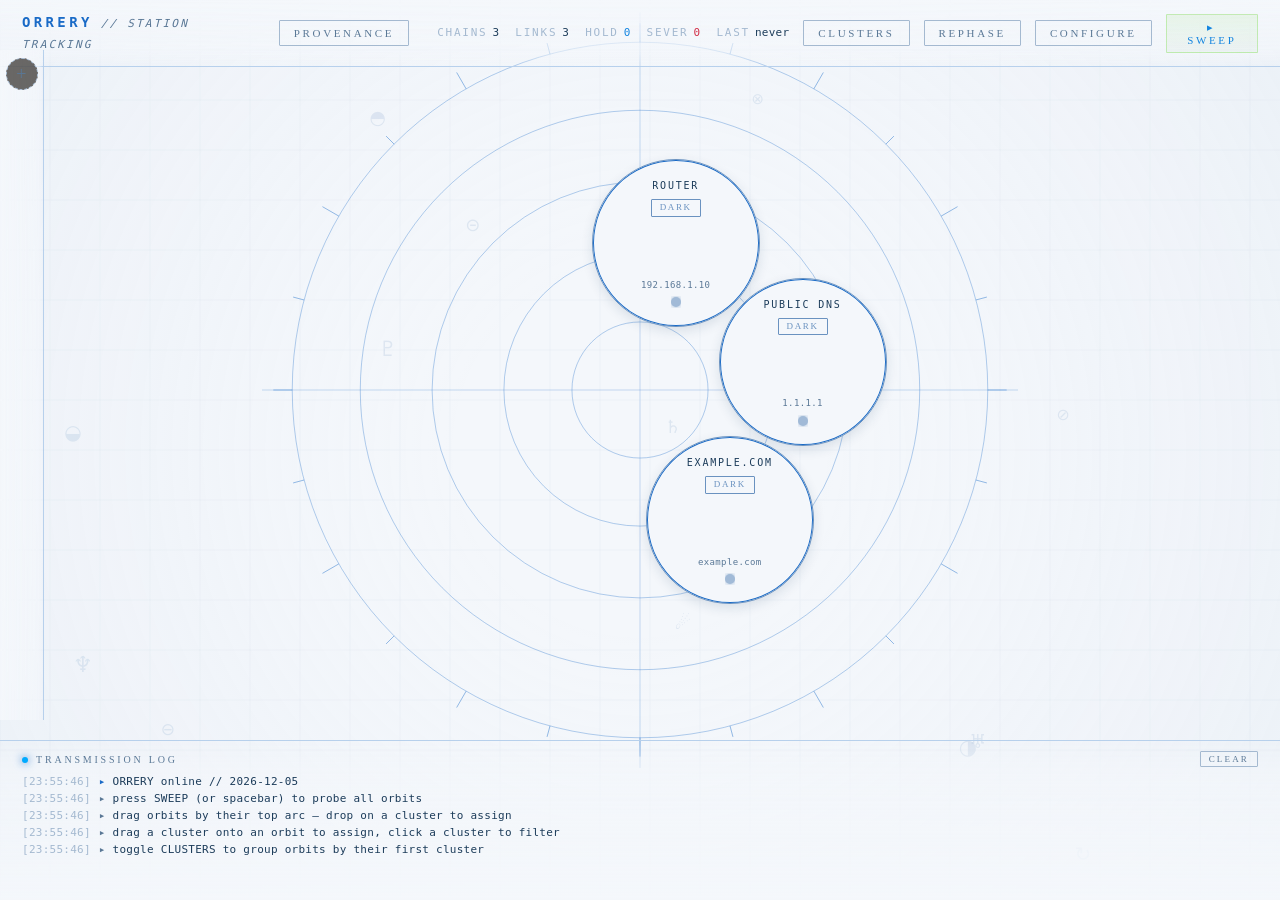
==== index.html @ 26b7b8c2 "Add LCARS theme" ====
<!doctype html>
<html lang="en">
<head>
<meta charset="utf-8">
<meta name="viewport" content="width=device-width,initial-scale=1">
<title>ORRERY // station tracking</title>
<style>
  :root {
    --bg-0: #0c0703;
    --bg-1: #1a0e07;
    --bg-2: #261509;
    --vellum: #d8b97a;
    --vellum-dim: #8a7048;
    --ink: #ead4a3;
    --ink-dim: #9b7d4b;
    --ink-faint: #4a3a22;
    --gold: #ffcf3f;
    --gold-dim: #b8910e;
    --gold-bright: #ffe88c;
    --amber: #d18b1d;
    --brown: #6b3a14;
    --brown-deep: #3a1d08;
    --moss: #5f9a3a;
    --verdant: #8ee066;
    --verdant-bright: #b9f08c;
    --sienna: #b8521c;
    --rust: #8a3214;
    --slate: #6a6055;
    --slate-dim: #3d362d;
    --panel: rgba(12, 7, 3, 0.78);
    --panel-edge: rgba(255, 207, 63, 0.22);
    --serif: "TeX Gyre Pagella", "Iowan Old Style", "Palatino Linotype", "Book Antiqua", Palatino, "Hoefler Text", Georgia, serif;
    --mono: ui-monospace, "JetBrains Mono", "Iosevka", Menlo, Consolas, monospace;
    --glyph: "Noto Sans Symbols", "Noto Sans Symbols 2", "DejaVu Sans", "Segoe UI Symbol", "Apple Symbols", sans-serif;
    --shelf-w: 44px;
  }

  * { box-sizing: border-box; }
  html, body { height: 100%; margin: 0; padding: 0; }
  body {
    background: radial-gradient(ellipse at 50% 40%, var(--bg-2) 0%, var(--bg-1) 40%, var(--bg-0) 85%);
    color: var(--ink);
    font-family: var(--serif);
    font-size: 13px;
    line-height: 1.5;
    overflow: hidden;
    letter-spacing: 0.02em;
    -webkit-font-smoothing: antialiased;
  }

  body::before {
    content: "";
    position: fixed; inset: 0;
    pointer-events: none;
    z-index: 2;
    background-image:
      radial-gradient(ellipse at 50% 50%, transparent 30%, rgba(0,0,0,0.55) 100%),
      url("data:image/svg+xml;utf8,<svg xmlns='http://www.w3.org/2000/svg' width='240' height='240'><filter id='n'><feTurbulence type='fractalNoise' baseFrequency='0.85' numOctaves='2' seed='4'/><feColorMatrix values='0 0 0 0 0.55 0 0 0 0 0.42 0 0 0 0 0.18 0 0 0 0.18 0'/></filter><rect width='100%' height='100%' filter='url(%23n)'/></svg>");
    opacity: 0.5;
    mix-blend-mode: overlay;
  }

  #parchment { position: fixed; inset: 0; width: 100%; height: 100%; z-index: 0; display: block; }
  #background-decor { position: fixed; inset: 0; width: 100%; height: 100%; z-index: 1; pointer-events: none; }
  #cards { position: fixed; inset: 0; z-index: 3; pointer-events: none; }
  #groups { position: fixed; inset: 0; z-index: 2; pointer-events: none; }
  .group {
    position: absolute;
    border: 1px solid currentColor;
    border-radius: 3px;
    background: rgba(12, 7, 3, 0.18);
    box-shadow: 0 0 14px currentColor inset, 0 0 8px rgba(255, 207, 63, 0.08);
    opacity: 0.85;
    transition: opacity 0.2s;
  }
  .group.untagged {
    color: var(--ink-faint);
    box-shadow: 0 0 6px var(--ink-faint) inset;
    border-style: dashed;
  }
  .group .label {
    position: absolute;
    top: -9px; left: 14px;
    background: linear-gradient(to bottom, var(--bg-1), var(--bg-0));
    padding: 0 10px;
    font-family: var(--serif);
    font-size: 10px;
    letter-spacing: 0.28em;
    text-transform: uppercase;
    color: currentColor;
    display: flex; align-items: center; gap: 6px;
    text-shadow: 0 0 8px currentColor;
  }
  .group .label .g { font-family: var(--glyph); font-size: 14px; }
  .btn.active {
    background: linear-gradient(to bottom, rgba(255,207,63,0.22), rgba(255,207,63,0.08));
    color: var(--gold-bright);
    border-color: var(--gold);
    box-shadow: 0 0 12px rgba(255,207,63,0.3) inset;
  }

  /* ---------- top bar ---------- */
  .topbar {
    position: fixed; left: 0; right: 0; top: 0;
    z-index: 10;
    display: flex; align-items: center; gap: 14px;
    padding: 12px 22px;
    background: linear-gradient(to bottom, rgba(12,7,3,0.96), rgba(12,7,3,0.6) 80%, transparent);
    border-bottom: 1px solid var(--panel-edge);
  }
  .topbar .brand {
    font-family: var(--serif);
    font-weight: 700;
    letter-spacing: 0.32em;
    color: var(--gold);
    text-transform: uppercase;
    font-size: 14px;
    text-shadow: 0 0 12px rgba(255, 207, 63, 0.35);
  }
  .topbar .brand .sub {
    color: var(--ink-dim);
    font-weight: 400;
    letter-spacing: 0.2em;
    margin-left: 8px;
    font-style: italic;
    font-size: 11px;
  }
  .topbar .spacer { flex: 1; }
  .topbar .meta {
    color: var(--ink-dim);
    font-size: 11px;
    font-family: var(--mono);
    display: flex; gap: 16px;
  }
  .topbar .meta .k { color: var(--ink-faint); margin-right: 5px; letter-spacing: 0.16em; text-transform: uppercase; }
  .topbar .meta .v { color: var(--ink); }

  /* ---------- buttons ---------- */
  .btn {
    background: linear-gradient(to bottom, rgba(255,207,63,0.06), rgba(255,207,63,0.02));
    color: var(--gold);
    border: 1px solid var(--panel-edge);
    padding: 6px 14px;
    font-family: var(--serif);
    font-size: 11px;
    letter-spacing: 0.24em;
    text-transform: uppercase;
    cursor: pointer;
    transition: background 0.18s, box-shadow 0.18s, color 0.18s, border-color 0.18s;
    border-radius: 1px;
    position: relative;
  }
  .btn:hover {
    background: linear-gradient(to bottom, rgba(255,207,63,0.14), rgba(255,207,63,0.06));
    color: var(--gold-bright);
    border-color: var(--gold);
    box-shadow: 0 0 12px rgba(255, 207, 63, 0.25) inset, 0 0 14px rgba(255, 207, 63, 0.15);
  }
  .btn.primary {
    background: linear-gradient(to bottom, rgba(142, 224, 102, 0.12), rgba(95, 154, 58, 0.04));
    color: var(--verdant);
    border-color: rgba(142, 224, 102, 0.45);
  }
  .btn.primary:hover {
    background: linear-gradient(to bottom, rgba(142, 224, 102, 0.22), rgba(95, 154, 58, 0.08));
    color: var(--verdant-bright);
    border-color: var(--verdant);
    box-shadow: 0 0 14px rgba(142, 224, 102, 0.35) inset, 0 0 16px rgba(142, 224, 102, 0.25);
  }
  .btn.danger { color: var(--sienna); border-color: rgba(184, 82, 28, 0.45); }
  .btn.danger:hover { color: #e07a36; border-color: var(--sienna); box-shadow: 0 0 12px rgba(184, 82, 28, 0.3) inset; }
  .btn.ghost { background: transparent; color: var(--ink-dim); border-color: var(--ink-faint); }
  .btn.ghost:hover { color: var(--ink); border-color: var(--vellum-dim); box-shadow: none; }
  .btn:disabled { opacity: 0.45; cursor: not-allowed; box-shadow: none; }

  /* ---------- classifier shelf (left edge) ---------- */
  .shelf {
    position: fixed;
    left: 0; top: 50px; bottom: 180px;
    width: var(--shelf-w);
    z-index: 11;
    padding: 8px 0;
    background: linear-gradient(to right, rgba(12,7,3,0.94), rgba(12,7,3,0.6) 90%, transparent);
    border-right: 1px solid var(--panel-edge);
    display: flex; flex-direction: column; align-items: center; gap: 6px;
    overflow-y: auto;
    overflow-x: hidden;
    scrollbar-width: thin;
    scrollbar-color: var(--ink-faint) transparent;
  }
  .shelf::-webkit-scrollbar { width: 4px; }
  .shelf::-webkit-scrollbar-thumb { background: var(--ink-faint); }
  .sigil {
    width: 32px; height: 32px;
    border-radius: 50%;
    background: rgba(12, 7, 3, 0.6);
    border: 1px solid var(--gold-dim);
    color: var(--gold);
    font-family: var(--glyph);
    font-size: 18px;
    display: flex; align-items: center; justify-content: center;
    cursor: pointer;
    transition: box-shadow 0.18s, border-color 0.18s, transform 0.08s, color 0.18s;
    user-select: none;
    flex-shrink: 0;
    position: relative;
  }
  .sigil:hover {
    box-shadow: 0 0 12px currentColor, 0 0 0 1px currentColor inset;
    border-color: currentColor;
    transform: scale(1.06);
  }
  .sigil.active {
    box-shadow: 0 0 14px currentColor, 0 0 0 2px currentColor inset;
    border-color: currentColor;
  }
  .sigil.drop-target {
    box-shadow: 0 0 18px var(--gold-bright), 0 0 0 2px var(--gold-bright) inset;
    border-color: var(--gold-bright);
  }
  .sigil-ghost {
    position: fixed;
    width: 32px; height: 32px; border-radius: 50%;
    border: 1px solid currentColor;
    font-family: var(--glyph);
    font-size: 18px;
    display: flex; align-items: center; justify-content: center;
    pointer-events: none;
    background: rgba(12,7,3,0.85);
    box-shadow: 0 0 14px currentColor;
    z-index: 100;
    opacity: 0.85;
  }
  .sigil.add {
    border: 1px dashed var(--ink-faint);
    color: var(--ink-dim);
    font-family: var(--serif);
    font-size: 18px;
    font-weight: 300;
  }
  .sigil.add:hover { color: var(--gold); border-color: var(--gold); }

  /* ---------- chain cards ---------- */
  .card {
    position: absolute;
    width: 224px;
    background: linear-gradient(to bottom, rgba(26, 14, 7, 0.92), rgba(12, 7, 3, 0.92));
    border: 1px solid var(--gold);
    color: var(--ink);
    font-family: var(--serif);
    user-select: none;
    pointer-events: auto;
    box-shadow:
      0 0 0 1px rgba(255, 207, 63, 0.08),
      0 6px 14px rgba(0,0,0,0.55);
    transition: box-shadow 0.18s, border-color 0.2s, opacity 0.18s;
    will-change: left, top;
  }
  .card::before, .card::after {
    content: ""; position: absolute; width: 9px; height: 9px;
    border: 1px solid var(--gold);
    opacity: 0.75;
    pointer-events: none;
  }
  .card::before { top: -1px; left: -1px; border-right: none; border-bottom: none; }
  .card::after  { bottom: -1px; right: -1px; border-left: none; border-top: none; }

  .card:hover {
    box-shadow:
      0 0 0 1px rgba(255, 207, 63, 0.16),
      0 0 18px rgba(255, 207, 63, 0.18),
      0 8px 18px rgba(0,0,0,0.6);
  }
  .card.dragging {
    box-shadow:
      0 0 0 1px rgba(255, 207, 63, 0.4),
      0 0 28px rgba(255, 207, 63, 0.45),
      0 18px 38px rgba(0,0,0,0.75);
    z-index: 30 !important;
  }
  .card.dimmed { opacity: 0.18; }

  .card.state-ok    { border-color: var(--verdant); box-shadow: 0 0 0 1px rgba(142,224,102,0.16), 0 0 12px rgba(142,224,102,0.18), 0 6px 14px rgba(0,0,0,0.55); }
  .card.state-warn  { border-color: var(--amber);   box-shadow: 0 0 0 1px rgba(209,139,29,0.16),  0 0 12px rgba(209,139,29,0.18),  0 6px 14px rgba(0,0,0,0.55); }
  .card.state-bad   { border-color: var(--sienna);  box-shadow: 0 0 0 1px rgba(184,82,28,0.18),   0 0 14px rgba(184,82,28,0.22),   0 6px 14px rgba(0,0,0,0.55); }
  .card.state-check { border-color: var(--gold-bright); animation: card-pulse 1.2s ease-in-out infinite; }
  .card.state-unk   { border-color: var(--gold-dim); }
  .card.state-ok::before, .card.state-ok::after       { border-color: var(--verdant); }
  .card.state-warn::before, .card.state-warn::after   { border-color: var(--amber); }
  .card.state-bad::before, .card.state-bad::after     { border-color: var(--sienna); }
  .card.state-check::before, .card.state-check::after { border-color: var(--gold-bright); }
  .card.state-unk::before, .card.state-unk::after     { border-color: var(--gold-dim); }

  .card.drop-target {
    box-shadow: 0 0 0 2px var(--gold-bright), 0 0 24px rgba(255, 232, 140, 0.5);
  }

  @keyframes card-pulse {
    0%, 100% { box-shadow: 0 0 0 1px rgba(255, 232, 140, 0.2),  0 0 12px rgba(255, 232, 140, 0.18), 0 6px 14px rgba(0,0,0,0.55); }
    50%      { box-shadow: 0 0 0 1px rgba(255, 232, 140, 0.45), 0 0 24px rgba(255, 232, 140, 0.45), 0 6px 14px rgba(0,0,0,0.55); }
  }

  .card-header {
    display: flex; align-items: center; justify-content: space-between;
    padding: 6px 10px;
    border-bottom: 1px solid rgba(255, 207, 63, 0.16);
    cursor: grab;
    gap: 6px;
  }
  .card-name {
    font-family: var(--serif);
    font-size: 11px;
    letter-spacing: 0.18em;
    text-transform: uppercase;
    color: var(--ink);
    white-space: nowrap;
    overflow: hidden;
    text-overflow: ellipsis;
    flex: 1;
  }
  .card-runes { display: flex; gap: 3px; flex-shrink: 0; }
  .card-rune {
    width: 14px; height: 14px;
    border-radius: 50%;
    border: 1px solid currentColor;
    background: rgba(12,7,3,0.6);
    font-family: var(--glyph);
    font-size: 9px;
    display: flex; align-items: center; justify-content: center;
    cursor: pointer;
    transition: box-shadow 0.15s, transform 0.1s;
  }
  .card-rune:hover {
    box-shadow: 0 0 6px currentColor;
    transform: scale(1.18);
  }
  .card-pill {
    display: inline-block;
    padding: 1px 6px;
    font-size: 9px;
    letter-spacing: 0.18em;
    text-transform: uppercase;
    border-radius: 1px;
    border: 1px solid currentColor;
    font-family: var(--serif);
    color: var(--gold-dim);
    flex-shrink: 0;
  }
  .card-pill.ok    { color: var(--verdant); }
  .card-pill.warn  { color: var(--amber); }
  .card-pill.bad   { color: var(--sienna); }
  .card-pill.check { color: var(--gold-bright); }
  .card-pill.unk   { color: var(--gold-dim); }

  .card-body {
    padding: 6px 10px 8px 10px;
    cursor: pointer;
  }
  .card-addr {
    font-family: var(--mono);
    font-size: 10px;
    color: var(--ink-dim);
    letter-spacing: 0.04em;
    margin-bottom: 6px;
  }
  .link-row {
    display: flex; align-items: center; gap: 0;
    flex-wrap: nowrap;
    overflow: hidden;
    min-height: 14px;
  }
  .link-step {
    display: flex; align-items: center;
    flex-shrink: 0;
  }
  .link-step + .link-step::before {
    content: "";
    display: inline-block;
    width: 14px; height: 1px;
    background: var(--ink-faint);
    margin: 0 1px;
  }
  .link-dot {
    width: 10px; height: 10px;
    border-radius: 50%;
    background: var(--gold-dim);
    box-shadow: 0 0 4px var(--gold-dim);
    cursor: pointer;
    transition: transform 0.12s;
    flex-shrink: 0;
  }
  .link-dot:hover { transform: scale(1.5); }
  .link-dot.ok       { background: var(--verdant);      box-shadow: 0 0 6px var(--verdant); }
  .link-dot.warn     { background: var(--amber);        box-shadow: 0 0 6px var(--amber); }
  .link-dot.bad      { background: var(--sienna);       box-shadow: 0 0 8px var(--sienna); animation: dot-bad 1s ease-in-out infinite; }
  .link-dot.check    { background: var(--gold-bright);  box-shadow: 0 0 8px var(--gold-bright); animation: dot-pulse 0.9s ease-in-out infinite; }
  .link-dot.skipped  { background: var(--slate-dim);    box-shadow: none; border: 1px solid var(--slate); opacity: 0.6; }
  .link-dot.unk      { background: var(--gold-dim);     box-shadow: 0 0 4px var(--gold-dim); opacity: 0.6; }

  @keyframes dot-pulse {
    0%, 100% { transform: scale(1); }
    50%      { transform: scale(1.35); }
  }
  @keyframes dot-bad {
    0%, 100% { box-shadow: 0 0 6px var(--sienna); }
    50%      { box-shadow: 0 0 14px var(--sienna), 0 0 22px rgba(184,82,28,0.4); }
  }

  .card-detail {
    margin-top: 6px;
    padding-top: 6px;
    border-top: 1px dashed var(--ink-faint);
    font-family: var(--mono);
    font-size: 10px;
    color: var(--sienna);
    line-height: 1.35;
  }
  .card-detail .arr { color: var(--ink-dim); margin-right: 4px; }
  .card-detail .name { color: var(--ink); }
  .card-empty {
    font-family: var(--mono);
    font-size: 9px;
    color: var(--ink-faint);
    font-style: italic;
    letter-spacing: 0.1em;
  }

  /* Per-card mobile actions row. Default hidden; mobile media query
     re-enables and styles it. */
  .card-mobile-actions { display: none; }

  /* ---------- side panel ---------- */
  .sidepanel {
    position: fixed; right: 0; top: 50px; bottom: 180px;
    width: 360px;
    z-index: 9;
    background: var(--panel);
    backdrop-filter: blur(8px);
    border-left: 1px solid var(--panel-edge);
    padding: 18px;
    overflow-y: auto;
    transform: translateX(100%);
    transition: transform 0.25s ease;
    font-family: var(--serif);
  }
  .sidepanel.open { transform: translateX(0); }
  .sidepanel h3 {
    margin: 0 0 8px 0;
    color: var(--gold);
    font-size: 12px;
    letter-spacing: 0.26em;
    text-transform: uppercase;
    font-weight: 600;
  }
  .sidepanel .section { margin-bottom: 18px; }
  .sidepanel .row {
    display: flex; justify-content: space-between;
    padding: 4px 0;
    border-bottom: 1px dashed var(--ink-faint);
    font-family: var(--mono);
    font-size: 11px;
    gap: 8px;
  }
  .sidepanel .row .k { color: var(--ink-dim); letter-spacing: 0.12em; text-transform: uppercase; flex-shrink: 0; }
  .sidepanel .row .v { color: var(--ink); text-align: right; word-break: break-all; }
  .pill {
    display: inline-block;
    padding: 1px 8px;
    font-size: 9px;
    letter-spacing: 0.22em;
    text-transform: uppercase;
    border-radius: 1px;
    border: 1px solid currentColor;
    font-family: var(--serif);
  }
  .pill.ok    { color: var(--verdant); }
  .pill.warn  { color: var(--amber); }
  .pill.bad   { color: var(--sienna); }
  .pill.unk   { color: var(--vellum-dim); }
  .pill.check { color: var(--gold-bright); }
  .pill.skipped { color: var(--slate); }

  .link-card {
    padding: 8px 0;
    border-bottom: 1px dashed var(--ink-faint);
  }
  .link-card.highlight { background: rgba(255, 207, 63, 0.06); }

  /* ---------- console ---------- */
  .console {
    position: fixed; left: 0; right: 0; bottom: 0;
    height: 160px;
    z-index: 9;
    background: linear-gradient(to top, rgba(12,7,3,0.96), rgba(12,7,3,0.6) 80%, transparent);
    border-top: 1px solid var(--panel-edge);
    padding: 10px 22px 12px 22px;
    display: flex; flex-direction: column;
  }
  .console .header {
    display: flex; align-items: center; justify-content: space-between;
    color: var(--ink-dim);
    font-size: 10px;
    letter-spacing: 0.28em;
    text-transform: uppercase;
    margin-bottom: 6px;
    font-family: var(--serif);
  }
  .console .header .candle {
    display: inline-block; width: 6px; height: 6px;
    background: var(--gold-bright); border-radius: 50%;
    box-shadow: 0 0 8px var(--gold);
    margin-right: 8px;
    animation: candle-flicker 1.4s ease-in-out infinite;
  }
  .console .body {
    flex: 1;
    overflow-y: auto;
    font-size: 11px;
    line-height: 1.55;
    color: var(--ink);
    font-family: var(--mono);
    scrollbar-width: thin;
    scrollbar-color: var(--ink-faint) transparent;
  }
  .console .body::-webkit-scrollbar { width: 4px; }
  .console .body::-webkit-scrollbar-thumb { background: var(--ink-faint); }
  .console .line { white-space: pre-wrap; word-break: break-word; }
  .console .ts { color: var(--ink-faint); margin-right: 8px; }
  .console .tag-info { color: var(--gold); }
  .console .tag-ok { color: var(--verdant); }
  .console .tag-warn { color: var(--amber); }
  .console .tag-bad { color: var(--sienna); }
  .console .tag-dim { color: var(--ink-dim); }

  @keyframes candle-flicker {
    0%   { opacity: 1;    transform: scale(1); }
    20%  { opacity: 0.5;  transform: scale(0.85); }
    40%  { opacity: 1;    transform: scale(1.05); }
    60%  { opacity: 0.75; transform: scale(0.95); }
    80%  { opacity: 1;    transform: scale(1); }
    100% { opacity: 0.92; transform: scale(0.98); }
  }

  /* ---------- modal ---------- */
  .modal-bg {
    position: fixed; inset: 0;
    z-index: 50;
    background: rgba(12, 7, 3, 0.78);
    backdrop-filter: blur(6px);
    display: none;
    align-items: center; justify-content: center;
  }
  .modal-bg.open { display: flex; }
  .modal {
    width: min(960px, 94vw);
    max-height: 88vh;
    background: linear-gradient(to bottom, var(--bg-1), var(--bg-0));
    border: 1px solid var(--panel-edge);
    box-shadow: 0 0 60px rgba(255, 207, 63, 0.18), 0 0 0 1px rgba(255, 207, 63, 0.05) inset;
    display: flex; flex-direction: column;
    border-radius: 2px;
    position: relative;
  }
  .modal::before, .modal::after {
    content: ""; position: absolute; width: 18px; height: 18px;
    border: 1px solid var(--gold);
    opacity: 0.5;
  }
  .modal::before { top: -1px; left: -1px; border-right: none; border-bottom: none; }
  .modal::after  { bottom: -1px; right: -1px; border-left: none; border-top: none; }
  .modal .head {
    padding: 16px 22px;
    border-bottom: 1px solid var(--panel-edge);
    display: flex; align-items: center; justify-content: space-between;
  }
  .modal .head h2 {
    margin: 0; color: var(--gold);
    font-family: var(--serif);
    font-size: 14px; letter-spacing: 0.3em; text-transform: uppercase; font-weight: 600;
  }
  .modal .body { padding: 18px 22px; overflow-y: auto; flex: 1; }
  .modal .foot { padding: 14px 22px; border-top: 1px solid var(--panel-edge);
    display: flex; justify-content: space-between; gap: 8px; }
  .modal .foot .right { display: flex; gap: 8px; }
  .modal label {
    display: block; color: var(--ink-dim);
    font-family: var(--serif);
    font-size: 10px; letter-spacing: 0.22em; text-transform: uppercase;
    margin-bottom: 4px;
  }
  .modal input, .modal select, .modal textarea {
    width: 100%;
    background: rgba(12, 7, 3, 0.7);
    border: 1px solid var(--panel-edge);
    color: var(--ink);
    padding: 6px 10px;
    font-family: var(--mono);
    font-size: 12px;
    border-radius: 1px;
    outline: none;
  }
  .modal input:focus, .modal select:focus, .modal textarea:focus {
    border-color: var(--gold);
    box-shadow: 0 0 8px rgba(255, 207, 63, 0.3);
  }
  .modal textarea { min-height: 220px; resize: vertical; }

  .chain-block {
    border: 1px solid var(--panel-edge);
    padding: 12px;
    margin-bottom: 12px;
    background: rgba(12, 7, 3, 0.45);
  }
  .chain-block .head-row {
    display: grid; grid-template-columns: 1fr 1fr auto auto;
    gap: 8px; align-items: end; margin-bottom: 8px;
  }
  .link-edit-row {
    display: grid; grid-template-columns: 1.1fr 0.9fr 1.6fr 0.9fr auto;
    gap: 6px; margin-bottom: 4px; align-items: center;
  }
  .link-edit-row .x {
    background: transparent; color: var(--sienna);
    border: 1px solid transparent;
    width: 26px; height: 26px; cursor: pointer;
    font-family: var(--mono);
  }
  .link-edit-row .x:hover { border-color: var(--sienna); }
  .add-link { margin-top: 6px; font-size: 10px; padding: 4px 10px; }

  .classifier-picker { display: flex; flex-wrap: wrap; gap: 4px; margin-top: 6px; }
  .classifier-chip {
    padding: 2px 8px;
    font-size: 10px;
    letter-spacing: 0.18em;
    text-transform: uppercase;
    border: 1px solid currentColor;
    color: var(--ink-faint);
    cursor: pointer;
    font-family: var(--serif);
    display: inline-flex; align-items: center; gap: 4px;
  }
  .classifier-chip .g { font-family: var(--glyph); font-size: 12px; }
  .classifier-chip.on { box-shadow: 0 0 8px currentColor inset; }

  /* ---------- empty hint ---------- */
  .empty-hint {
    position: fixed;
    left: 50%; top: 50%;
    transform: translate(-50%, -50%);
    text-align: center;
    color: var(--ink-dim);
    z-index: 5;
    pointer-events: none;
    font-family: var(--serif);
  }
  .empty-hint h1 {
    color: var(--gold);
    font-size: 28px; letter-spacing: 0.5em;
    margin: 0 0 14px 0;
    text-shadow: 0 0 14px rgba(255, 207, 63, 0.4);
  }
  .empty-hint .glyph-row {
    font-family: var(--glyph);
    font-size: 22px; letter-spacing: 0.4em;
    color: var(--vellum-dim);
    margin: 8px 0;
  }

  /* ---------- tooltip ---------- */
  .tip {
    position: fixed;
    z-index: 12;
    background: linear-gradient(to bottom, var(--bg-1), var(--bg-0));
    border: 1px solid var(--panel-edge);
    padding: 10px 14px;
    pointer-events: none;
    font-size: 11px;
    min-width: 220px;
    box-shadow: 0 0 22px rgba(255, 207, 63, 0.25);
    display: none;
    font-family: var(--mono);
  }
  .tip .ttl {
    color: var(--gold);
    font-family: var(--serif);
    letter-spacing: 0.22em;
    text-transform: uppercase;
    font-size: 11px;
    margin-bottom: 6px;
  }
  .tip .row {
    display: flex; justify-content: space-between;
    font-size: 10px;
    gap: 8px;
  }
  .tip .row .k { color: var(--ink-dim); letter-spacing: 0.1em; text-transform: uppercase; }

  /* ---------- trust modal ---------- */
  .trust-body { font-family: var(--serif); font-size: 12px; line-height: 1.55; color: var(--ink); }
  .trust-body h3 {
    margin: 16px 0 6px 0;
    color: var(--gold);
    font-size: 11px;
    letter-spacing: 0.22em;
    text-transform: uppercase;
    font-weight: 600;
  }
  .trust-body ul { margin: 0 0 8px 0; padding-left: 18px; }
  .trust-body li { margin-bottom: 5px; }
  .trust-body code {
    font-family: var(--mono);
    font-size: 11px;
    background: rgba(0,0,0,0.18);
    padding: 1px 5px;
    border-radius: 1px;
  }
  body[data-theme="orrery"] .trust-body code { background: rgba(26, 107, 199, 0.08); }
  .trust-body a { color: var(--gold); text-decoration: underline; text-underline-offset: 2px; }
  .trust-body a:hover { color: var(--gold-bright); }
  .trust-lede { color: var(--ink); margin: 0 0 6px 0; }
  .trust-foot {
    margin: 14px 0 0 0;
    padding-top: 12px;
    border-top: 1px dashed var(--ink-faint);
    color: var(--ink-dim);
    font-size: 11px;
    font-style: italic;
  }

  /* ---------- background-decor SVG classes ---------- */
  .bg-tri { fill: none; stroke: var(--ink-faint); stroke-width: 0.6; opacity: 0.5; }
  .bg-tri-alt { fill: rgba(107, 58, 20, 0.04); stroke: none; }
  .bg-rune { fill: var(--gold-dim); opacity: 0.16; font-family: var(--glyph); text-anchor: middle; dominant-baseline: central; pointer-events: none; }
  .bg-sigil-stroke { fill: none; stroke: var(--gold); stroke-width: 1; }
  .bg-sigil-text { fill: var(--gold); font-family: var(--glyph); text-anchor: middle; dominant-baseline: central; opacity: 0.85; }
  .bg-grid { fill: none; stroke: var(--ink-faint); stroke-width: 0.5; opacity: 0.18; }
  .bg-readout { fill: var(--gold); font-family: var(--mono); letter-spacing: 0.1em; text-anchor: start; dominant-baseline: central; pointer-events: none; }

  /* ---------- circular card variant (radial layouts) ---------- */
  .card.circular {
    width: 168px;
    height: 168px;
    border-radius: 50%;
    padding: 0;
    background: radial-gradient(circle at 35% 30%, rgba(255,255,255,0.18) 0%, rgba(0,0,0,0) 50%),
                linear-gradient(to bottom, rgba(26,14,7,0.9), rgba(12,7,3,0.9));
    box-shadow:
      0 0 0 1px currentColor inset,
      0 6px 18px rgba(0,0,0,0.45);
    display: flex; flex-direction: column;
    align-items: stretch; justify-content: space-between;
    overflow: hidden;
    color: var(--gold);
  }
  .card.circular::before, .card.circular::after { display: none; }
  .card.circular .card-header {
    display: flex;
    flex-direction: column;
    align-items: center;
    justify-content: center;
    border-bottom: none;
    padding: 18px 22px 4px;
    gap: 4px;
    text-align: center;
  }
  .card.circular .card-name {
    text-align: center;
    font-size: 10px;
    letter-spacing: 0.18em;
    flex: 0 0 auto;
    max-width: 100%;
  }
  .card.circular .card-runes {
    position: absolute;
    top: 8px; right: 14px;
    flex-direction: column;
    gap: 2px;
  }
  .card.circular .card-pill {
    margin: 2px auto 0;
    font-size: 9px;
    padding: 1px 8px;
  }
  .card.circular .card-body {
    padding: 4px 18px 18px;
    display: flex;
    flex-direction: column;
    align-items: center;
    justify-content: flex-end;
    flex: 1;
  }
  .card.circular .card-addr {
    font-size: 9px;
    text-align: center;
    margin-bottom: 4px;
    color: var(--ink-dim);
    max-width: 100%;
    overflow: hidden;
    text-overflow: ellipsis;
    white-space: nowrap;
  }
  .card.circular .link-row {
    justify-content: center;
    flex-wrap: wrap;
    gap: 2px;
    max-width: 124px;
    min-height: 12px;
  }
  .card.circular .link-step + .link-step::before {
    width: 6px;
  }

  /* Radial "system" group element: outer ring + central hub glyph. */
  .system {
    position: absolute;
    border: 1px solid currentColor;
    border-radius: 50%;
    background: rgba(0,0,0,0.04);
    box-shadow: 0 0 0 1px rgba(255,255,255,0.04) inset;
    opacity: 0.7;
  }
  .system.untagged {
    color: var(--ink-faint);
    border-style: dashed;
  }
  .system-hub {
    position: absolute;
    left: 50%; top: 50%;
    transform: translate(-50%, -50%);
    width: 56px; height: 56px;
    border-radius: 50%;
    border: 1px solid currentColor;
    background: var(--bg-0);
    display: flex; align-items: center; justify-content: center;
    color: inherit;
    pointer-events: none;
  }
  .system-hub .g {
    font-family: var(--glyph);
    font-size: 24px;
    color: currentColor;
    text-shadow: 0 0 6px currentColor;
  }
  .system-label {
    position: absolute;
    left: 50%; top: -10px;
    transform: translateX(-50%);
    padding: 0 10px;
    background: var(--bg-0);
    font-family: var(--serif);
    font-size: 10px;
    letter-spacing: 0.28em;
    text-transform: uppercase;
    color: currentColor;
    white-space: nowrap;
  }

  /* ---------- Orrery theme overrides ---------- */
  body[data-theme="orrery"] {
    background: var(--bg-0);
    color: var(--ink);
  }
  body[data-theme="orrery"]::before { display: none; }
  body[data-theme="orrery"] .topbar {
    background: linear-gradient(to bottom, rgba(244,247,251,0.96), rgba(244,247,251,0.6) 80%, transparent);
    border-bottom: 1px solid var(--panel-edge);
  }
  body[data-theme="orrery"] .topbar .brand {
    color: var(--gold);
    text-shadow: none;
    font-family: var(--mono);
    letter-spacing: 0.24em;
  }
  body[data-theme="orrery"] .console {
    background: linear-gradient(to top, rgba(244,247,251,0.96), rgba(244,247,251,0.6) 80%, transparent);
    border-top: 1px solid var(--panel-edge);
  }
  body[data-theme="orrery"] .console .body { color: var(--ink); }
  body[data-theme="orrery"] .console .ts { color: var(--ink-faint); }
  body[data-theme="orrery"] .shelf {
    background: linear-gradient(to right, rgba(244,247,251,0.96), rgba(244,247,251,0.6) 90%, transparent);
    border-right: 1px solid var(--panel-edge);
  }
  body[data-theme="orrery"] .sidepanel {
    background: var(--panel);
    border-left: 1px solid var(--panel-edge);
  }
  body[data-theme="orrery"] .modal {
    background: linear-gradient(to bottom, var(--bg-1), var(--bg-0));
  }
  body[data-theme="orrery"] .modal input,
  body[data-theme="orrery"] .modal select,
  body[data-theme="orrery"] .modal textarea {
    background: var(--bg-0);
    color: var(--ink);
  }
  body[data-theme="orrery"] .empty-hint h1 {
    text-shadow: none;
    font-family: var(--mono);
    letter-spacing: 0.4em;
  }
  body[data-theme="orrery"] .card.circular {
    background: var(--bg-0);
    box-shadow:
      0 0 0 1px currentColor inset,
      0 4px 12px rgba(26, 60, 90, 0.12);
    color: var(--gold);
  }
  body[data-theme="orrery"] .card.circular .card-name {
    color: var(--ink);
    font-family: var(--mono);
  }
  body[data-theme="orrery"] .card.circular .card-pill {
    background: var(--bg-0);
  }
  body[data-theme="orrery"] .card.circular .card-addr {
    color: var(--ink-dim);
  }
  body[data-theme="orrery"] .system {
    background: rgba(26, 107, 199, 0.03);
    box-shadow: 0 0 0 1px rgba(26, 107, 199, 0.06) inset;
  }
  body[data-theme="orrery"] .system-hub {
    background: var(--bg-0);
  }
  body[data-theme="orrery"] .system-label {
    background: var(--bg-0);
    font-family: var(--mono);
  }

  /* =====================================================================
     Mobile (≤ 768px)
     Switch from free-positioned canvas + four-edge fixed chrome to a
     vertical scrolling list with off-canvas drawers. Desktop CSS above
     is untouched; this block reshapes only the affected selectors.
     ===================================================================== */
  @media (max-width: 768px) {
    html, body {
      height: auto;
      min-height: 100vh;
    }
    body {
      overflow-x: hidden;
      overflow-y: auto;
      font-size: 14px;
    }
    body::before { display: none; }

    /* Hide the decorative canvases on small screens. JS skips creating
       them too (see grimorium.js), but belt-and-braces in case a theme
       leaves them around. */
    #parchment,
    #background-decor,
    #groups {
      display: none !important;
    }
    #cards {
      position: static;
      pointer-events: auto;
      padding: 110px 0 60px 0;
    }

    /* Topbar: wrap, shrink, hide the meta strip (it reappears as a row
       inside the sidepanel sheet via JS). */
    .topbar {
      flex-wrap: wrap;
      padding: 8px 12px;
      gap: 8px;
      row-gap: 6px;
    }
    .topbar .brand { font-size: 13px; letter-spacing: 0.22em; }
    .topbar .brand .sub { display: none; }
    .topbar .spacer { display: none; }
    .topbar .meta { display: none; }
    .topbar .btn {
      padding: 8px 10px;
      font-size: 10px;
      letter-spacing: 0.14em;
      min-height: 36px;
    }

    /* Shelf: vertical strip on the left → horizontal strip under topbar. */
    .shelf {
      left: 0; right: 0;
      top: auto; bottom: auto;
      width: auto;
      height: 56px;
      flex-direction: row;
      align-items: center;
      padding: 6px 12px;
      gap: 8px;
      border-right: none;
      border-bottom: 1px solid var(--panel-edge);
      background: linear-gradient(to bottom, rgba(12,7,3,0.94), rgba(12,7,3,0.6) 90%, transparent);
      overflow-x: auto;
      overflow-y: hidden;
      /* Position right under the (possibly wrapped) topbar. JS sets the
         top offset via a CSS variable so the shelf tracks topbar height. */
      top: var(--topbar-h, 54px);
    }
    .sigil {
      width: 44px; height: 44px;
      font-size: 22px;
    }
    .sigil.add { font-size: 22px; }

    /* Rectangular cards: full-width vertical list, no absolute positioning. */
    .card {
      position: static !important;
      left: auto !important;
      top: auto !important;
      width: auto;
      height: auto;
      margin: 10px 12px;
      display: block;
    }

    /* Circular cards (orrery and other circle-shaped themes): keep the
       round shape, but stack them vertically and size to the column. */
    .card.circular {
      position: static !important;
      left: auto !important;
      top: auto !important;
      width: min(280px, calc(100vw - 32px));
      height: min(280px, calc(100vw - 32px));
      margin: 14px auto;
      display: flex;
    }

    /* Larger tap targets for tiny dots inside cards. */
    .link-dot {
      width: 14px; height: 14px;
    }
    .link-step {
      padding: 6px 2px;
    }
    .card-rune {
      width: 22px; height: 22px;
      font-size: 12px;
    }

    /* Per-card mobile tag-picker button. Hidden on desktop; populated
       by render.js when .is-mobile is set on body. Inside circular cards
       we hide it — the round shape clips it — and surface the same
       action from the sidepanel header instead. */
    .card-mobile-actions {
      display: flex;
      justify-content: flex-end;
      gap: 6px;
      padding: 0 12px 10px;
    }
    .card.circular .card-mobile-actions { display: none; }
    .card-mobile-actions .btn {
      padding: 6px 10px;
      font-size: 10px;
      letter-spacing: 0.14em;
      min-height: 36px;
    }

    /* Sidepanel: right drawer → bottom sheet. */
    .sidepanel {
      left: 0; right: 0;
      top: auto; bottom: 0;
      width: 100%;
      height: 75vh;
      max-height: 75vh;
      border-left: none;
      border-top: 1px solid var(--panel-edge);
      transform: translateY(100%);
      padding: 14px 16px 24px;
      z-index: 20;
    }
    .sidepanel.open { transform: translateY(0); }
    .sidepanel-close {
      position: absolute;
      top: 8px; right: 10px;
      width: 36px; height: 36px;
      display: flex; align-items: center; justify-content: center;
      background: transparent;
      color: var(--ink-dim);
      border: 1px solid var(--panel-edge);
      font-family: var(--mono);
      font-size: 16px;
      cursor: pointer;
    }

    /* Console: full-height bottom drawer → collapsed header strip
       that expands when tapped. */
    .console {
      height: 38px;
      padding: 0 12px;
      transition: height 0.22s ease;
      overflow: hidden;
      z-index: 8;
    }
    .console.open { height: 50vh; }
    .console .header {
      height: 38px;
      margin-bottom: 0;
      cursor: pointer;
    }
    .console .body {
      display: none;
      padding-top: 6px;
    }
    .console.open .body { display: block; }

    /* Modal: full-bleed sheet, single-column forms. Uses dvh so iOS Safari's
       address-bar-collapsing-to-expanded transition doesn't push the footer
       below the visible viewport. Safe-area padding keeps the Save button
       above the home-indicator gesture zone. */
    .modal-bg {
      align-items: stretch;
      justify-content: stretch;
    }
    .modal {
      width: 100vw !important;
      max-width: 100vw !important;
      height: 100dvh;
      max-height: 100dvh;
      border-radius: 0;
      border-left: none;
      border-right: none;
    }
    .modal::before, .modal::after { display: none; }
    .modal .head {
      padding: 12px 16px;
      flex-shrink: 0;
    }
    .modal .head h2 { font-size: 12px; letter-spacing: 0.2em; }
    .modal .body {
      padding: 14px 16px;
      flex: 1 1 auto;
      min-height: 0;
      overflow-y: auto;
      -webkit-overflow-scrolling: touch;
    }
    /* Foot is sticky-pinned to the bottom of the modal, immune to body
       overflow miscalculations. The safe-area inset keeps it above the
       iOS home indicator. */
    .modal .foot {
      padding: 12px 16px;
      padding-bottom: max(12px, env(safe-area-inset-bottom));
      flex-wrap: wrap;
      gap: 8px;
      flex-shrink: 0;
      position: sticky;
      bottom: 0;
      background: linear-gradient(to top, var(--bg-0) 60%, rgba(12, 7, 3, 0.92));
      z-index: 2;
    }
    .modal .foot .right {
      flex: 1 1 auto;
      justify-content: flex-end;
    }
    .modal .foot .btn { min-height: 44px; }
    .modal input, .modal select, .modal textarea {
      font-size: 16px;  /* prevents iOS Safari zoom-on-focus */
      padding: 10px 12px;
    }
    .modal textarea { min-height: 180px; }

    .chain-block .head-row {
      grid-template-columns: 1fr;
      gap: 10px;
    }
    .link-edit-row {
      grid-template-columns: 1fr 1fr;
      gap: 8px;
      row-gap: 6px;
    }
    .link-edit-row > :nth-child(3) { grid-column: 1 / -1; }
    .link-edit-row .x {
      width: 40px; height: 40px;
      justify-self: end;
      border: 1px solid var(--panel-edge);
    }

    /* Empty-hint shrinks to fit. */
    .empty-hint h1 {
      font-size: 22px;
      letter-spacing: 0.3em;
    }
    .empty-hint .glyph-row {
      font-size: 18px;
      letter-spacing: 0.25em;
    }

    /* Tooltip → bottom-anchored toast on touch. */
    .tip {
      left: 12px !important;
      right: 12px !important;
      bottom: 60px !important;
      top: auto !important;
      width: auto;
      min-width: 0;
    }
  }

  /* Respect users who prefer reduced motion. */
  @media (prefers-reduced-motion: reduce) {
    .card.state-check,
    .link-dot.bad,
    .link-dot.check,
    .console .header .candle {
      animation: none !important;
    }
  }

  /* ---------- LCARS theme overrides ---------- */
  /* Authentic LCARS: flat black canvas, solid color blocks, condensed bold
     caps, black "channel" gaps, asymmetric big-radius corners. No glow —
     LCARS is matte color, never neon. Neon-carrot orange is the chrome;
     state rides each card's header bar AND border. */
  body[data-theme="lcars"] {
    background: #000;
    color: var(--ink);
    font-family: var(--serif);
    font-stretch: 85%;
    letter-spacing: 0.04em;
  }
  body[data-theme="lcars"]::before { display: none; }

  /* Top bar: black with a thick LCARS underline that sweeps at the corner. */
  body[data-theme="lcars"] .topbar {
    background: #000;
    border-bottom: 4px solid var(--gold);
    border-bottom-right-radius: 22px;
  }
  body[data-theme="lcars"] .topbar .brand {
    color: var(--gold);
    text-shadow: none;
    font-family: var(--serif);
    font-stretch: 85%;
    font-weight: 700;
    letter-spacing: 0.34em;
  }
  body[data-theme="lcars"] .topbar .brand .sub {
    color: var(--ink-dim);
    font-style: normal;
    font-stretch: 85%;
  }
  body[data-theme="lcars"] .topbar .meta .k { color: var(--ink-dim); }
  body[data-theme="lcars"] .topbar .meta .v { color: var(--gold-bright); }

  /* Buttons: solid LCARS pill blocks, black text, condensed caps. No glow;
     hover just brightens the fill. */
  body[data-theme="lcars"] .btn {
    background: var(--gold);
    color: #000;
    border: none;
    border-radius: 16px;
    font-family: var(--serif);
    font-stretch: 85%;
    font-weight: 700;
    letter-spacing: 0.12em;
    padding: 6px 18px;
    min-height: 28px;
    text-transform: uppercase;
    transition: background 0.14s, filter 0.14s;
  }
  body[data-theme="lcars"] .btn:hover {
    background: var(--gold-bright);
    color: #000;
    border-color: transparent;
    box-shadow: none;
  }
  body[data-theme="lcars"] .btn.primary { background: var(--verdant); color: #000; border-color: transparent; }
  body[data-theme="lcars"] .btn.primary:hover { background: var(--verdant-bright); color: #000; box-shadow: none; }
  body[data-theme="lcars"] .btn.danger { background: var(--sienna); color: #000; border-color: transparent; }
  body[data-theme="lcars"] .btn.danger:hover { background: #ff5a3a; color: #000; box-shadow: none; }
  body[data-theme="lcars"] .btn.ghost { background: var(--brown); color: #000; border-color: transparent; }
  body[data-theme="lcars"] .btn.ghost:hover { background: var(--gold-bright); color: #000; box-shadow: none; }
  body[data-theme="lcars"] .btn.active { background: var(--amber); color: #000; border-color: transparent; box-shadow: none; }
  body[data-theme="lcars"] .btn:disabled { opacity: 0.4; }

  /* Left rail: black with an orange edge; sigils stay round, flat. */
  body[data-theme="lcars"] .shelf {
    background: #000;
    border-right: 4px solid var(--gold-dim);
  }
  body[data-theme="lcars"] .sigil {
    background: #000;
    border: 2px solid var(--gold);
  }
  body[data-theme="lcars"] .sigil:hover { box-shadow: none; transform: scale(1.08); }
  body[data-theme="lcars"] .sigil.active { box-shadow: 0 0 0 2px currentColor inset; }
  body[data-theme="lcars"] .sigil.drop-target { box-shadow: 0 0 0 2px var(--gold-bright) inset; border-color: var(--gold-bright); }
  body[data-theme="lcars"] .sigil-ghost { box-shadow: none; }
  body[data-theme="lcars"] .sigil.add { border-style: dashed; border-color: var(--ink-faint); }

  /* Cards: rounded LCARS panels; the header bar carries the state color,
     fronted by a black "cap" segment and split from the body by a channel. */
  body[data-theme="lcars"] .card {
    background: #000;
    border: 2px solid var(--gold);
    border-radius: 4px 18px 18px 4px;
    box-shadow: none;
  }
  body[data-theme="lcars"] .card::before,
  body[data-theme="lcars"] .card::after { display: none; }
  body[data-theme="lcars"] .card:hover { box-shadow: none; filter: brightness(1.12); }
  body[data-theme="lcars"] .card.dragging { box-shadow: none; filter: brightness(1.2); z-index: 30 !important; }
  body[data-theme="lcars"] .card.drop-target { box-shadow: 0 0 0 2px var(--gold-bright); }

  body[data-theme="lcars"] .card-header {
    background: var(--gold);
    border-bottom: 3px solid #000;     /* black channel under the bar */
    border-radius: 2px 16px 0 0;
    padding: 4px 12px 5px;
    gap: 8px;
  }
  /* LCARS bar end-cap: a short black rounded segment at the bar's left. */
  body[data-theme="lcars"] .card-header::before {
    content: "";
    flex: 0 0 auto;
    width: 20px;
    height: 12px;
    background: #000;
    border-radius: 6px;
    align-self: center;
  }
  body[data-theme="lcars"] .card-name {
    color: #000;
    font-weight: 700;
    font-stretch: 85%;
    text-align: right;
    letter-spacing: 0.1em;
  }
  body[data-theme="lcars"] .card-pill {
    background: #000;
    border: none;
    border-radius: 8px;
    padding: 1px 8px;
    font-stretch: 85%;
  }
  body[data-theme="lcars"] .card.state-ok    .card-header { background: var(--verdant); }
  body[data-theme="lcars"] .card.state-warn  .card-header { background: var(--amber); }
  body[data-theme="lcars"] .card.state-bad   .card-header { background: var(--sienna); }
  body[data-theme="lcars"] .card.state-check .card-header { background: var(--gold-bright); }
  body[data-theme="lcars"] .card.state-unk   .card-header { background: var(--gold-dim); }
  /* Card border tracks the header bar color per state. */
  body[data-theme="lcars"] .card.state-ok    { border-color: var(--verdant); }
  body[data-theme="lcars"] .card.state-warn  { border-color: var(--amber); }
  body[data-theme="lcars"] .card.state-bad   { border-color: var(--sienna); }
  body[data-theme="lcars"] .card.state-check { border-color: var(--gold-bright); animation: none; }
  body[data-theme="lcars"] .card.state-unk   { border-color: var(--gold-dim); }
  body[data-theme="lcars"] .card-addr { color: var(--ink); }
  body[data-theme="lcars"] .card-detail { color: var(--sienna); border-top-color: var(--ink-faint); }
  body[data-theme="lcars"] .card-detail .name { color: var(--gold-bright); }

  /* Status pips: flat squared LCARS markers, no glow. Offline blinks (red
     alert) by opacity rather than the base neon pulse. */
  body[data-theme="lcars"] .link-dot {
    border-radius: 2px;
    box-shadow: none !important;
  }
  body[data-theme="lcars"] .link-dot.bad { animation: lcars-blink 0.8s steps(1, end) infinite; }
  body[data-theme="lcars"] .link-dot.skipped { border-color: var(--slate); }
  @keyframes lcars-blink {
    0%, 49%   { opacity: 1; }
    50%, 100% { opacity: 0.25; }
  }

  /* Console, side panel, modal, tooltip: black with orange framing. */
  body[data-theme="lcars"] .console {
    background: #000;
    border-top: 4px solid var(--gold);
    border-top-right-radius: 22px;
  }
  body[data-theme="lcars"] .console .header { color: var(--gold); }
  body[data-theme="lcars"] .console .candle { background: var(--gold); box-shadow: none; border-radius: 2px; animation: lcars-blink 1.2s steps(1, end) infinite; }
  body[data-theme="lcars"] .console .tag-info { color: var(--gold); }

  body[data-theme="lcars"] .sidepanel {
    background: #000;
    border-left: 4px solid var(--gold);
  }
  body[data-theme="lcars"] .sidepanel h3 { color: var(--gold); }
  body[data-theme="lcars"] .sidepanel .row .v { color: var(--ink); }

  body[data-theme="lcars"] .modal {
    background: #000;
    border: 2px solid var(--gold);
    border-radius: 4px 28px 28px 4px;
    box-shadow: none;
  }
  body[data-theme="lcars"] .modal::before,
  body[data-theme="lcars"] .modal::after { display: none; }
  body[data-theme="lcars"] .modal .head { border-bottom: 3px solid #000; }
  body[data-theme="lcars"] .modal .head h2 { color: var(--gold); }
  body[data-theme="lcars"] .modal .foot { border-top: 3px solid #000; }
  body[data-theme="lcars"] .modal input,
  body[data-theme="lcars"] .modal select,
  body[data-theme="lcars"] .modal textarea {
    background: #000;
    color: var(--ink);
    border: 1px solid var(--gold-dim);
    border-radius: 4px;
  }
  body[data-theme="lcars"] .modal input:focus,
  body[data-theme="lcars"] .modal select:focus,
  body[data-theme="lcars"] .modal textarea:focus {
    border-color: var(--gold);
    box-shadow: none;
  }

  body[data-theme="lcars"] .group {
    background: rgba(255, 153, 51, 0.04);
    border-radius: 4px 16px 16px 4px;
    box-shadow: none;
  }
  body[data-theme="lcars"] .group .label { text-shadow: none; }
  body[data-theme="lcars"] .empty-hint h1 {
    color: var(--gold);
    text-shadow: none;
    font-weight: 700;
    font-stretch: 85%;
    letter-spacing: 0.4em;
  }
  body[data-theme="lcars"] .tip {
    background: #000;
    border: 1px solid var(--gold);
    border-radius: 4px 14px 14px 4px;
    box-shadow: none;
  }
  body[data-theme="lcars"] .tip .ttl { color: var(--gold); }
  body[data-theme="lcars"] .classifier-chip { border-radius: 8px; box-shadow: none; }
  body[data-theme="lcars"] .trust-body code { background: rgba(255, 153, 51, 0.12); }
  body[data-theme="lcars"] .trust-body h3,
  body[data-theme="lcars"] .trust-body a { color: var(--gold); }

</style>
</head>
<body>

<canvas id="parchment"></canvas>
<svg id="background-decor" xmlns="http://www.w3.org/2000/svg"></svg>
<div id="groups"></div>
<div id="cards"></div>
<div class="shelf" id="shelf"></div>

<div class="topbar">
  <div class="brand"><span data-label="brand.name">Orrery</span><span class="sub" data-label="brand.sub">// station tracking</span></div>
  <button class="btn ghost" id="btn-trust" title="what this page can and cannot do" data-label="actions.trust">Provenance</button>
  <div class="spacer"></div>
  <div class="meta">
    <div><span class="k">Chains</span><span class="v" id="meta-chains">0</span></div>
    <div><span class="k">Links</span><span class="v" id="meta-links">0</span></div>
    <div><span class="k">Hold</span><span class="v" id="meta-up" style="color:var(--verdant)">0</span></div>
    <div><span class="k">Sever</span><span class="v" id="meta-down" style="color:var(--sienna)">0</span></div>
    <div><span class="k">Last</span><span class="v" id="meta-last">never</span></div>
  </div>
  <button class="btn ghost" id="btn-group" data-label="actions.group">Group</button>
  <button class="btn ghost" id="btn-relayout" data-label="actions.reArrange">Re-Arrange</button>
  <button class="btn ghost" id="btn-config" data-label="actions.inscribe">Inscribe</button>
  <button class="btn primary" id="btn-scan" data-label="actions.scryAll">▸ Scry All</button>
</div>

<div class="empty-hint" id="empty-hint">
  <h1 data-label="brand.name">ORRERY</h1>
  <div class="glyph-row">☉ ☽ ☿ ♀ ♁ ♂ ♃ ♄</div>
  <div data-label="empty.noChainsHead">no orbits established.</div>
  <div style="margin-top:8px;color:var(--gold)" data-label="empty.pressHint">press CONFIGURE to begin.</div>
</div>

<aside class="sidepanel" id="sidepanel">
  <div id="side-content"></div>
</aside>

<div class="console">
  <div class="header">
    <div><span class="candle"></span><span data-label="nouns.log">Oracle Log</span></div>
    <div><button class="btn ghost" id="btn-clear-log" style="padding:2px 8px;font-size:9px;" data-label="actions.purge">Purge</button></div>
  </div>
  <div class="body" id="log"></div>
</div>

<div class="modal-bg" id="modal-bg">
  <div class="modal">
    <div class="head">
      <h2 data-label="modalTitles.inscribe">Inscribe the Grimoire</h2>
      <button class="btn ghost" id="btn-close-modal" data-label="actions.close">Close</button>
    </div>
    <div class="body" id="modal-body">
      <div style="display:flex;justify-content:space-between;margin-bottom:14px;gap:10px;align-items:center;">
        <div style="color:var(--ink-dim);font-size:11px;font-family:var(--serif);line-height:1.5;" data-label="explainers.chainDescription">
          A chain is a path through indirection — DNS → ALB → Caddy → origin. When a link fails, downstream links are skipped, and the row tells you which link broke.
        </div>
        <div style="display:flex;gap:6px">
          <button class="btn ghost" id="btn-export" data-label="actions.exportLabel">Export</button>
          <button class="btn ghost" id="btn-import" data-label="actions.importLabel">Import</button>
        </div>
      </div>
      <div id="chains-editor"></div>
      <button class="btn" id="btn-add-chain" data-label="actions.addChain">+ Add Chain</button>

      <div style="margin-top:20px;padding-top:14px;border-top:1px dashed var(--ink-faint)">
        <label data-label="nouns.siteSettings">Rite Settings</label>
        <div style="display:grid;grid-template-columns:1fr 1fr 1fr;gap:10px;">
          <div><label>Probe Timeout (ms)</label>
            <input type="number" id="cfg-timeout" min="500" max="30000" step="100" value="5000"></div>
          <div><label>Parallel Chains</label>
            <input type="number" id="cfg-parallel" min="1" max="32" step="1" value="6"></div>
          <div><label>Theme</label>
            <select id="cfg-theme"></select></div>
        </div>
      </div>
    </div>
    <div class="foot">
      <button class="btn danger" id="btn-reset" data-label="actions.reset">Reset to Defaults</button>
      <div class="right">
        <button class="btn ghost" id="btn-cancel" data-label="actions.cancel">Cancel</button>
        <button class="btn primary" id="btn-save" data-label="actions.saveApply">Inscribe &amp; Apply</button>
      </div>
    </div>
  </div>
</div>

<div class="modal-bg" id="modal-bg-json">
  <div class="modal" style="width:min(720px,92vw)">
    <div class="head">
      <h2 id="json-title">Transcribe</h2>
      <button class="btn ghost" id="btn-close-json" data-label="actions.close">Close</button>
    </div>
    <div class="body"><textarea id="json-area" spellcheck="false"></textarea></div>
    <div class="foot">
      <div></div>
      <div class="right">
        <button class="btn ghost" id="btn-json-cancel" data-label="actions.cancel">Cancel</button>
        <button class="btn primary" id="btn-json-apply" data-label="actions.apply">Apply</button>
      </div>
    </div>
  </div>
</div>

<div class="modal-bg" id="modal-bg-chain">
  <div class="modal" style="width:min(820px,92vw)">
    <div class="head">
      <h2 id="chain-modal-title">Inscribe Chain</h2>
      <button class="btn ghost" id="btn-close-chain" data-label="actions.close">Close</button>
    </div>
    <div class="body"><div id="chain-modal-body"></div></div>
    <div class="foot">
      <button class="btn danger" id="btn-chain-delete" data-label="actions.banish">Banish</button>
      <div class="right">
        <button class="btn ghost" id="btn-chain-cancel" data-label="actions.cancel">Cancel</button>
        <button class="btn primary" id="btn-chain-save" data-label="actions.save">Inscribe</button>
      </div>
    </div>
  </div>
</div>

<div class="modal-bg" id="modal-bg-classifier">
  <div class="modal" style="width:min(420px,92vw)">
    <div class="head">
      <h2 id="cls-title">Sigil</h2>
      <button class="btn ghost" id="btn-close-cls" data-label="actions.close">Close</button>
    </div>
    <div class="body">
      <label>Name</label>
      <input type="text" id="cls-name" placeholder="networking">
      <div style="margin-top:12px"><label>Glyph</label>
        <div id="cls-glyph-picker" style="display:flex;flex-wrap:wrap;gap:4px;max-height:160px;overflow-y:auto;border:1px solid var(--panel-edge);padding:6px;"></div>
      </div>
      <div style="margin-top:12px"><label>Tint</label>
        <div id="cls-tint-picker" style="display:flex;gap:6px;flex-wrap:wrap;"></div>
      </div>
    </div>
    <div class="foot">
      <button class="btn danger" id="btn-cls-delete" style="display:none" data-label="actions.banish">Banish</button>
      <div class="right">
        <button class="btn ghost" id="btn-cls-cancel" data-label="actions.cancel">Cancel</button>
        <button class="btn primary" id="btn-cls-save" data-label="actions.bind">Bind</button>
      </div>
    </div>
  </div>
</div>

<div class="modal-bg" id="modal-bg-trust">
  <div class="modal" style="width:min(680px,92vw)">
    <div class="head">
      <h2 data-label="modalTitles.trust">Provenance</h2>
      <button class="btn ghost" id="btn-close-trust" data-label="actions.close">Close</button>
    </div>
    <div class="body trust-body">
      <p class="trust-lede">
        This page runs entirely in your browser. It has no server, no agent, no account, no analytics, and no third-party scripts. Everything below describes the exact surface where it touches the outside world.
      </p>

      <h3>What this page can do</h3>
      <ul>
        <li>Send HTTP, HTTPS, and WebSocket requests <strong>to the URLs you add as chain links</strong>, and nowhere else.</li>
        <li>Send DNS-over-HTTPS queries to Cloudflare (<code>cloudflare-dns.com</code>), and <strong>only</strong> when a chain link uses the DoH probe type.</li>
        <li>Read and write its own configuration to your browser's <code>localStorage</code> for this page's origin.</li>
      </ul>

      <h3>What this page cannot do</h3>
      <ul>
        <li>Open raw sockets, send ICMP pings, or make arbitrary TCP connections. The browser sandbox does not expose these capabilities to JavaScript.</li>
        <li>Discover devices on your network. It can only contact addresses you have already entered yourself.</li>
        <li>Read responses from <code>https</code> probes. Those run as opaque cross-origin fetches and return only "answered" or "timeout" — the response body and status code are invisible to this page.</li>
        <li>Read your filesystem, see other tabs, or persist anything outside its own <code>localStorage</code>.</li>
        <li>Send telemetry, analytics, error reports, or any other data back to me or anywhere else. There is no remote logging.</li>
      </ul>

      <h3>How to verify</h3>
      <ul>
        <li>The entire app is one HTML file. Right-click → <em>View Page Source</em>, or save the page and open it in an editor.</li>
        <li>Source repository: <a href="https://github.com/unxmaal/grimorium" target="_blank" rel="noopener noreferrer">github.com/unxmaal/grimorium</a>. Clone, run <code>npm ci &amp;&amp; npm run build</code>, and compare the resulting <code>index.html</code> to this one.</li>
        <li><a href="sha256.txt" target="_blank" rel="noopener noreferrer">sha256.txt</a> at the deployed root contains the SHA-256 of this <code>index.html</code>.</li>
        <li><a href="version.txt" target="_blank" rel="noopener noreferrer">version.txt</a> at the deployed root contains the commit SHA this page was built from and the UTC build time.</li>
        <li>Open your browser's DevTools → Network tab while running a scan, and you will see every request the page makes. There should be one per chain link, plus DoH queries when applicable. Nothing else.</li>
      </ul>

      <p class="trust-foot">
        Imported configurations are also content. If you import a chain set from someone you do not trust, you are letting them decide which URLs this page contacts on your behalf. The page still cannot read opaque responses, but the requests themselves still happen.
      </p>
    </div>
    <div class="foot">
      <div></div>
      <div class="right">
        <button class="btn primary" id="btn-trust-ok" data-label="actions.close">Close</button>
      </div>
    </div>
  </div>
</div>

<div class="tip" id="tip"></div>

<script>
"use strict";
(() => {
  // src/js/state.js
  var STATE_RANK = Object.freeze({
    unk: 0,
    ok: 1,
    skipped: 2,
    check: 3,
    warn: 4,
    bad: 5
  });
  var PILL_CLASS = Object.freeze({
    ok: "ok",
    warn: "warn",
    bad: "bad",
    check: "check",
    skipped: "skipped",
    unk: "unk"
  });
  function aggregateChainState(chain, statusMap2) {
    if (!chain.links.length) return { state: "unk", total: 0, up: 0, firstBadIdx: -1 };
    let worst = "unk";
    let hasAny = false;
    let up = 0;
    let firstBadIdx = -1;
    for (let i = 0; i < chain.links.length; i++) {
      const st = statusMap2.get(chain.links[i].id);
      if (!st) continue;
      hasAny = true;
      if (st.state === "ok") up++;
      if (st.state === "bad" && firstBadIdx === -1) firstBadIdx = i;
      if ((STATE_RANK[st.state] ?? 0) > (STATE_RANK[worst] ?? 0)) worst = st.state;
    }
    return { state: hasAny ? worst : "unk", total: chain.links.length, up, firstBadIdx };
  }
  function pillCls(state) {
    return PILL_CLASS[state] ?? "unk";
  }
  function getByPath(obj, path) {
    if (!path) return obj;
    return path.split(".").reduce((o, k) => o == null ? void 0 : o[k], obj);
  }
  function clamp(v, lo, hi) {
    return Math.max(lo, Math.min(hi, v));
  }
  function hash32(s) {
    let h = 0;
    for (let i = 0; i < s.length; i++) h = (h << 5) - h + s.charCodeAt(i) | 0;
    return Math.abs(h);
  }
  function fmtLatency(ms) {
    if (ms == null) return "\u2014";
    if (ms < 1) return "<1ms";
    if (ms < 1e3) return Math.round(ms) + "ms";
    return (ms / 1e3).toFixed(2) + "s";
  }
  function fmtTime(d = /* @__PURE__ */ new Date()) {
    return d.toTimeString().slice(0, 8);
  }
  function cryptoRandomId() {
    return Math.random().toString(36).slice(2, 10);
  }

  // src/js/storage.js
  var STORE_KEY = "grimorium.config.v3";
  var STORE_KEY_V2 = "grimorium.config.v2";
  var DEFAULT_NODES = [
    ["router", "192.168.1.10"],
    ["public DNS", "1.1.1.1"],
    ["example.com", "example.com"]
  ];
  var DEFAULT_TINTS = [
    "#8ee066",
    "#ffcf3f",
    "#d18b1d",
    "#b8521c",
    "#7c9ed8",
    "#c87ad1",
    "#7adcc7",
    "#d87a7a"
  ];
  function makeDefaultChain(name, address) {
    return {
      id: cryptoRandomId(),
      name,
      address,
      haltOnFail: true,
      classifierIds: [],
      links: [{
        id: cryptoRandomId(),
        name: "reachable",
        probe: "https",
        target: "http://" + address + "/",
        expect: { kind: "answered" }
      }]
    };
  }
  function defaultConfig() {
    return {
      chains: DEFAULT_NODES.map(([n, a]) => makeDefaultChain(n, a)),
      classifiers: [],
      positions: {},
      groupByTag: false,
      themeId: "orrery",
      timeoutMs: 5e3,
      parallel: 6
    };
  }
  function normalize(c) {
    c.chains ||= [];
    c.classifiers ||= [];
    c.positions ||= {};
    c.groupByTag ??= false;
    c.themeId ??= "orrery";
    c.timeoutMs ??= 5e3;
    c.parallel ??= 6;
    for (const ch of c.chains) {
      ch.id ||= cryptoRandomId();
      ch.haltOnFail ??= true;
      ch.classifierIds ||= [];
      ch.links ||= [];
      for (const l of ch.links) {
        l.id ||= cryptoRandomId();
        l.expect ||= { kind: "answered" };
      }
    }
    for (const cls of c.classifiers) {
      cls.id ||= cryptoRandomId();
      cls.glyph ||= "\u2726";
      cls.tint ||= DEFAULT_TINTS[0];
    }
    return c;
  }
  function migrateV2ToV3(old) {
    const chains = [];
    const positions = {};
    for (const h of old.hosts || []) {
      const links = [];
      if (h.services && h.services.length) {
        for (const s of h.services) {
          links.push({
            id: s.id || cryptoRandomId(),
            name: s.name || "rite",
            probe: s.type === "tcp" ? "ws-tcp" : "https",
            target: s.target,
            expect: { kind: "answered" }
          });
        }
      } else {
        links.push({
          id: cryptoRandomId(),
          name: "reachable",
          probe: "https",
          target: h.address ? "http://" + h.address + "/" : "",
          expect: { kind: "answered" }
        });
      }
      const chainId = h.id || cryptoRandomId();
      chains.push({
        id: chainId,
        name: h.name,
        address: h.address,
        haltOnFail: true,
        classifierIds: [],
        links
      });
      if (old.positions && old.positions[h.id]) positions[chainId] = old.positions[h.id];
    }
    return {
      chains,
      classifiers: [],
      positions,
      timeoutMs: old.timeoutMs ?? 5e3,
      parallel: old.parallel ?? 6
    };
  }
  function loadConfig(storage = globalThis.localStorage) {
    try {
      const rawV3 = storage.getItem(STORE_KEY);
      if (rawV3) return normalize(JSON.parse(rawV3));
      const rawV2 = storage.getItem(STORE_KEY_V2);
      if (rawV2) {
        const migrated = migrateV2ToV3(JSON.parse(rawV2));
        storage.setItem(STORE_KEY, JSON.stringify(migrated));
        return migrated;
      }
      return defaultConfig();
    } catch (e) {
      console.warn("config load failed, using defaults:", e);
      return defaultConfig();
    }
  }
  function saveConfig(config2, storage = globalThis.localStorage) {
    storage.setItem(STORE_KEY, JSON.stringify(config2));
  }

  // src/js/probes.js
  var DOH_URL = "https://cloudflare-dns.com/dns-query";
  var SLOW_THRESHOLD_MS = 1500;
  async function runLink(link, timeoutMs) {
    switch (link.probe) {
      case "doh":
        return probeDoh(link.target, link.expect, timeoutMs);
      case "https":
        return probeHttp(link.target, link.expect, timeoutMs, false);
      case "https-cors":
        return probeHttp(link.target, link.expect, timeoutMs, true);
      case "ws-tcp":
        return probeWsTcp(link.target, timeoutMs);
      default:
        return { state: "bad", latency: null, detail: "unknown probe: " + link.probe };
    }
  }
  async function probeDoh(target, expect, timeoutMs) {
    const name = (target || "").trim();
    if (!name) return { state: "bad", latency: null, detail: "no name" };
    const url = DOH_URL + "?name=" + encodeURIComponent(name) + "&type=A";
    const ctl = new AbortController();
    const t0 = performance.now();
    const timer = setTimeout(() => ctl.abort(), timeoutMs);
    try {
      const r = await fetch(url, {
        headers: { "Accept": "application/dns-json" },
        signal: ctl.signal,
        cache: "no-store"
      });
      const latency = performance.now() - t0;
      clearTimeout(timer);
      if (!r.ok) return { state: "bad", latency, detail: "DoH HTTP " + r.status };
      const j = await r.json();
      const answers = (j.Answer || []).filter((a) => a.type === 1).map((a) => a.data);
      if (!answers.length) return { state: "bad", latency, detail: "no A record" };
      if (expect && expect.kind === "resolves" && expect.equals) {
        const hit = answers.includes(expect.equals);
        return {
          state: hit ? "ok" : "warn",
          latency,
          detail: (hit ? "\u2192 " : "expected " + expect.equals + ", got ") + answers.join(", ")
        };
      }
      return { state: "ok", latency, detail: "\u2192 " + answers.join(", ") };
    } catch (e) {
      clearTimeout(timer);
      const latency = performance.now() - t0;
      if (e.name === "AbortError") return { state: "bad", latency, detail: "DoH timeout" };
      return { state: "bad", latency, detail: "DoH " + (e.message || "failed") };
    }
  }
  async function probeHttp(target, expect, timeoutMs, useCors) {
    let url = (target || "").trim();
    if (!url) return { state: "bad", latency: null, detail: "no target" };
    if (!/^https?:\/\//i.test(url)) url = "http://" + url;
    const ctl = new AbortController();
    const t0 = performance.now();
    const timer = setTimeout(() => ctl.abort(), timeoutMs);
    try {
      const r = await fetch(url, {
        mode: useCors ? "cors" : "no-cors",
        cache: "no-store",
        redirect: "follow",
        signal: ctl.signal
      });
      const latency = performance.now() - t0;
      clearTimeout(timer);
      if (!useCors || r.type === "opaque") {
        const slow = latency > SLOW_THRESHOLD_MS;
        return {
          state: slow ? "warn" : "ok",
          latency,
          detail: (slow ? "slow " : "answered ") + "(opaque, " + fmtLatency(latency) + ")"
        };
      }
      if (expect && expect.kind === "status") {
        const wanted = expect.in || [200];
        const ok = wanted.includes(r.status);
        return {
          state: ok ? "ok" : r.status >= 500 ? "bad" : "warn",
          latency,
          detail: "HTTP " + r.status + (ok ? "" : " (expected " + wanted.join("|") + ")")
        };
      }
      if (expect && expect.kind === "json-has") {
        try {
          const j = await r.json();
          const v = getByPath(j, expect.path);
          const has = v !== void 0;
          return {
            state: has ? "ok" : "bad",
            latency,
            detail: has ? "json." + expect.path + " = " + JSON.stringify(v).slice(0, 40) : "json missing " + expect.path
          };
        } catch (_) {
          return { state: "bad", latency, detail: "non-json response" };
        }
      }
      return {
        state: r.ok ? "ok" : r.status >= 500 ? "bad" : "warn",
        latency,
        detail: "HTTP " + r.status
      };
    } catch (e) {
      clearTimeout(timer);
      const latency = performance.now() - t0;
      if (e.name === "AbortError") return { state: "bad", latency, detail: "timeout (" + fmtLatency(latency) + ")" };
      return { state: "bad", latency, detail: e.message || "fetch failed" };
    }
  }
  async function probeWsTcp(target, timeoutMs) {
    const m = /^(?:wss?:\/\/)?([^:\/]+):(\d+)$/.exec(target || "");
    if (!m) return { state: "bad", latency: null, detail: "expected host:port" };
    const url = "ws://" + m[1] + ":" + m[2];
    return new Promise((resolve) => {
      const t0 = performance.now();
      let settled = false, ws;
      const finish = (state, detail) => {
        if (settled) return;
        settled = true;
        const latency = performance.now() - t0;
        try {
          ws && ws.close();
        } catch (_) {
        }
        resolve({ state, latency, detail });
      };
      try {
        ws = new WebSocket(url);
      } catch (e) {
        return finish("bad", e.message || "ws init failed");
      }
      ws.onopen = () => finish("ok", "port speaks WebSocket");
      ws.onerror = () => {
        const latency = performance.now() - t0;
        if (latency < SLOW_THRESHOLD_MS) finish("ok", "port responsive (TCP, non-WS)");
        else finish("bad", "no response");
      };
      setTimeout(() => finish("bad", "timeout"), timeoutMs);
    });
  }

  // src/js/runner.js
  var IDENTITY = (s) => s;
  async function runChain(chain, statusMap2, opts = {}) {
    const {
      timeoutMs = 5e3,
      onTick = noop,
      log: log2 = noop,
      runLink: runLink2 = runLink,
      stateLabel: stateLabel2 = IDENTITY
    } = opts;
    const now = () => Date.now();
    for (const link of chain.links) {
      statusMap2.set(link.id, { state: "check", latency: null, detail: "divining\u2026", ts: now() });
      onTick(link.id);
    }
    let broke = false;
    for (let i = 0; i < chain.links.length; i++) {
      const link = chain.links[i];
      if (broke) {
        statusMap2.set(link.id, { state: "skipped", latency: null, detail: "upstream link failed", ts: now() });
        onTick(link.id);
        continue;
      }
      log2(chain.name + " \xB7 " + link.name + " (" + link.probe + ") " + link.target, "dim");
      const result = await runLink2(link, timeoutMs);
      statusMap2.set(link.id, { ...result, ts: now() });
      const tag = result.state === "ok" ? "ok" : result.state === "warn" ? "warn" : result.state === "bad" ? "bad" : "info";
      log2(chain.name + " \xB7 " + link.name + " \u2014 " + stateLabel2(result.state) + " (" + fmtLatency(result.latency) + ") " + (result.detail ?? ""), tag);
      onTick(link.id);
      if (result.state === "bad" && chain.haltOnFail !== false) broke = true;
    }
  }
  async function rescryLink(chain, link, statusMap2, opts = {}) {
    const {
      timeoutMs = 5e3,
      onTick = noop,
      log: log2 = noop,
      runLink: runLink2 = runLink,
      stateLabel: stateLabel2 = IDENTITY
    } = opts;
    const now = () => Date.now();
    log2(chain.name + " \xB7 " + link.name + " \u2014 divining\u2026", "dim");
    statusMap2.set(link.id, { state: "check", latency: null, detail: "divining\u2026", ts: now() });
    onTick(link.id);
    const r = await runLink2(link, timeoutMs);
    statusMap2.set(link.id, { ...r, ts: now() });
    const tag = r.state === "ok" ? "ok" : r.state === "warn" ? "warn" : r.state === "bad" ? "bad" : "info";
    log2(chain.name + " \xB7 " + link.name + " \u2014 " + stateLabel2(r.state) + " (" + fmtLatency(r.latency) + ") " + (r.detail ?? ""), tag);
    onTick(link.id);
    return r;
  }
  async function scanAll(chains, statusMap2, opts = {}) {
    const { parallel = 6, onChainTick = noop, log: log2 = noop } = opts;
    const eligible = chains.filter((c) => c.links.length > 0);
    if (!eligible.length) {
      log2("no chains with links \u2014 inscribe some", "warn");
      return { done: 0, scanned: 0 };
    }
    log2("the rite begins // " + eligible.length + " chains", "info");
    const now = Date.now();
    for (const c of eligible) {
      for (const l of c.links) {
        statusMap2.set(l.id, { state: "check", latency: null, detail: "divining\u2026", ts: now });
      }
      onChainTick(c);
    }
    const concurrency = Math.max(1, Math.min(parallel, 32));
    const queue = [...eligible];
    let done = 0;
    await Promise.all(Array.from({ length: Math.min(concurrency, queue.length) }, async () => {
      while (queue.length) {
        const c = queue.shift();
        await runChain(c, statusMap2, opts);
        done++;
        onChainTick(c);
      }
    }));
    log2("the rite concludes // " + done + " chains scryed", "info");
    return { done, scanned: eligible.length };
  }
  function noop() {
  }

  // src/js/layout.js
  var LAYOUT = Object.freeze({
    cardW: 224,
    cardHMin: 84,
    gap: 14,
    padTop: 70,
    padBottom: 200,
    padLeft: 64,
    padRight: 28,
    sidepanelW: 380,
    innerPadX: 16,
    innerPadY: 18,
    headerH: 14
  });
  function effectiveAvailWidth(windowW, sidepanelOpen, layout = LAYOUT) {
    const effRight = sidepanelOpen ? layout.sidepanelW : layout.padRight;
    return Math.max(layout.cardW, windowW - layout.padLeft - effRight);
  }
  function autoGridPosition(index, availW, layout = LAYOUT) {
    const cols = Math.max(1, Math.floor((availW + layout.gap) / (layout.cardW + layout.gap)));
    const row = Math.floor(index / cols);
    const col = index % cols;
    return {
      x: layout.padLeft + col * (layout.cardW + layout.gap),
      y: layout.padTop + 6 + row * (layout.cardHMin + layout.gap)
    };
  }
  function buildGroupMembership(chains, classifiers) {
    const seen = /* @__PURE__ */ new Set();
    const groups = [];
    for (const cls of classifiers) {
      const members = chains.filter((c) => c.classifierIds.length > 0 && c.classifierIds[0] === cls.id);
      if (members.length) {
        groups.push({ classifier: cls, chains: members });
        for (const m of members) seen.add(m.id);
      }
    }
    const orphans = chains.filter((c) => !seen.has(c.id));
    if (orphans.length) groups.push({ classifier: null, chains: orphans });
    return groups;
  }
  function computeGroupedLayout(chains, classifiers, opts) {
    const layout = { ...LAYOUT, ...opts.layout || {} };
    const availW = opts.availW;
    const cardHeightOf = opts.cardHeightOf || (() => layout.cardHMin);
    const memberships = buildGroupMembership(chains, classifiers);
    const groupRects = [];
    const cardPositions = {};
    let y = layout.padTop + 6;
    for (const g of memberships) {
      const usableW = availW - layout.innerPadX * 2;
      const cols = Math.max(1, Math.floor((usableW + layout.gap) / (layout.cardW + layout.gap)));
      const rows = Math.ceil(g.chains.length / cols);
      const rowHeights = new Array(rows).fill(layout.cardHMin);
      for (let i = 0; i < g.chains.length; i++) {
        const r = Math.floor(i / cols);
        const h = cardHeightOf(g.chains[i].id) || layout.cardHMin;
        if (h > rowHeights[r]) rowHeights[r] = h;
      }
      const rowYOffsets = [0];
      for (let r = 0; r < rows; r++) {
        rowYOffsets.push(rowYOffsets[r] + rowHeights[r] + layout.gap);
      }
      const innerH = rows > 0 ? rowYOffsets[rows] - layout.gap : 0;
      const groupH = layout.headerH + layout.innerPadY * 2 + innerH;
      const groupX = layout.padLeft;
      groupRects.push({
        classifier: g.classifier,
        x: groupX,
        y,
        w: availW,
        h: groupH
      });
      for (let i = 0; i < g.chains.length; i++) {
        const r = Math.floor(i / cols);
        const c = i % cols;
        cardPositions[g.chains[i].id] = {
          x: groupX + layout.innerPadX + c * (layout.cardW + layout.gap),
          y: y + layout.headerH + layout.innerPadY + rowYOffsets[r]
        };
      }
      y += groupH + layout.gap;
    }
    return { groups: groupRects, cardPositions };
  }

  // src/js/layout-radial.js
  var RADIAL = Object.freeze({
    cardD: 168,
    // sphere diameter (also card bounding-box size)
    ringGap: 26,
    // gap between rings
    slotGap: 12,
    // angular gap between sibling slots on the same ring
    hubR: 64,
    // inner clear radius (center reserved for hub glyph)
    sysGap: 36,
    // gap between systems in grouped mode
    padTop: 80,
    padBottom: 200,
    padLeft: 64,
    padRight: 28,
    sidepanelW: 380
  });
  function effectiveAvailWidthRadial(windowW, sidepanelOpen, layout = RADIAL) {
    const effRight = sidepanelOpen ? layout.sidepanelW : layout.padRight;
    return Math.max(layout.cardD * 2, windowW - layout.padLeft - effRight);
  }

  // src/js/orbital.js
  var SYSTEM_BUFFER = 14;
  function planRingAssignments(n, layout = RADIAL) {
    const items = [];
    const { cardD, ringGap, slotGap, hubR } = layout;
    let placed = 0;
    let ring = 1;
    while (placed < n && ring <= 16) {
      const r = hubR + cardD * (ring - 0.5) + ringGap * (ring - 1);
      const circumference = 2 * Math.PI * r;
      const slots = Math.max(1, Math.floor(circumference / (cardD + slotGap)));
      const angStep = Math.PI * 2 / slots;
      for (let s = 0; s < slots && placed < n; s++) {
        items.push({
          ringIdx: ring,
          slots,
          ringR: r,
          baseTheta: s * angStep - Math.PI / 2
        });
        placed++;
      }
      ring++;
    }
    return items;
  }
  function outerRadiusForItems(items, layout = RADIAL) {
    if (items.length === 0) return layout.hubR;
    let maxR = layout.hubR;
    for (const it of items) {
      const eff = it.ringR + layout.cardD / 2;
      if (eff > maxR) maxR = eff;
    }
    return maxR;
  }
  function createOrbitalState(opts) {
    const layout = RADIAL;
    const rand = opts.rand || Math.random;
    const { chains, classifiers, groupByTag, bounds, prev } = opts;
    const memberships = buildMembership(chains, classifiers, groupByTag);
    const systems = [];
    const chainEntries = /* @__PURE__ */ new Map();
    for (const m of memberships) {
      const items = planRingAssignments(m.chains.length, layout);
      const sysR = Math.max(layout.hubR + layout.cardD / 2, outerRadiusForItems(items, layout));
      const sysId = m.classifier ? m.classifier.id : "_untagged";
      const cls = m.classifier;
      const prevSys = prev?.systems.find((s) => s.id === sysId);
      const sys = {
        id: sysId,
        classifier: cls,
        cx: prevSys?.cx ?? 0,
        cy: prevSys?.cy ?? 0,
        vx: prevSys?.vx ?? 0,
        vy: prevSys?.vy ?? 0,
        r: sysR,
        chainIds: m.chains.map((c) => c.id)
      };
      systems.push(sys);
      const innermost = items[0]?.ringR ?? layout.hubR;
      for (let i = 0; i < m.chains.length; i++) {
        const it = items[i];
        const omega = 1e-4 * (innermost / it.ringR);
        const prevCh = prev?.chains.get(m.chains[i].id);
        chainEntries.set(m.chains[i].id, {
          sysId,
          ringR: it.ringR,
          theta: prevCh?.theta ?? it.baseTheta,
          omega
        });
      }
    }
    initialPlace(systems, bounds, rand, groupByTag);
    if (groupByTag) resolveSystemCollisions(systems, bounds, 6);
    return { systems, chains: chainEntries };
  }
  function resolveSystemCollisions(systems, bounds, iterations = 3) {
    for (let iter = 0; iter < iterations; iter++) {
      let any = false;
      for (let i = 0; i < systems.length; i++) {
        for (let j = i + 1; j < systems.length; j++) {
          const a = systems[i], b = systems[j];
          const dx = b.cx - a.cx;
          const dy = b.cy - a.cy;
          let dist = Math.hypot(dx, dy);
          const minDist = a.r + b.r + SYSTEM_BUFFER;
          if (dist >= minDist) continue;
          any = true;
          let nx, ny;
          if (dist < 1e-6) {
            nx = 1;
            ny = 0;
            dist = 0;
          } else {
            nx = dx / dist;
            ny = dy / dist;
          }
          const overlap = minDist - dist;
          a.cx -= nx * overlap / 2;
          a.cy -= ny * overlap / 2;
          b.cx += nx * overlap / 2;
          b.cy += ny * overlap / 2;
          const relV = (a.vx - b.vx) * nx + (a.vy - b.vy) * ny;
          if (relV > 0) {
            a.vx -= relV * nx;
            a.vy -= relV * ny;
            b.vx += relV * nx;
            b.vy += relV * ny;
          }
        }
      }
      if (!any) break;
      for (const sys of systems) {
        sys.cx = Math.min(bounds.maxX - sys.r, Math.max(bounds.minX + sys.r, sys.cx));
        sys.cy = Math.min(bounds.maxY - sys.r, Math.max(bounds.minY + sys.r, sys.cy));
      }
    }
  }
  function buildMembership(chains, classifiers, groupByTag) {
    if (!groupByTag) {
      return [{ classifier: null, chains }];
    }
    const seen = /* @__PURE__ */ new Set();
    const groups = [];
    for (const cls of classifiers) {
      const members = chains.filter((c) => c.classifierIds.length > 0 && c.classifierIds[0] === cls.id);
      if (members.length) {
        groups.push({ classifier: cls, chains: members });
        for (const m of members) seen.add(m.id);
      }
    }
    const orphans = chains.filter((c) => !seen.has(c.id));
    if (orphans.length) groups.push({ classifier: null, chains: orphans });
    return groups;
  }
  function initialPlace(systems, bounds, rand, groupByTag) {
    const w = bounds.maxX - bounds.minX;
    const h = bounds.maxY - bounds.minY;
    if (!groupByTag) {
      if (systems.length > 0) {
        const s = systems[0];
        s.cx = bounds.minX + w / 2;
        s.cy = bounds.minY + h / 2;
        s.vx = 0;
        s.vy = 0;
      }
      return;
    }
    const SPEED = 0.012;
    const cells = packToGrid(systems.map((s) => s.r), w, h);
    for (let i = 0; i < systems.length; i++) {
      const sys = systems[i];
      if (sys.cx === 0 && sys.cy === 0) {
        sys.cx = bounds.minX + cells[i].cx;
        sys.cy = bounds.minY + cells[i].cy;
      }
      const minCX = bounds.minX + sys.r;
      const maxCX = bounds.maxX - sys.r;
      const minCY = bounds.minY + sys.r;
      const maxCY = bounds.maxY - sys.r;
      sys.cx = Math.min(maxCX, Math.max(minCX, sys.cx));
      sys.cy = Math.min(maxCY, Math.max(minCY, sys.cy));
      if (sys.vx === 0 && sys.vy === 0) {
        const ang = rand() * Math.PI * 2;
        sys.vx = Math.cos(ang) * SPEED;
        sys.vy = Math.sin(ang) * SPEED;
      }
    }
  }
  function packToGrid(radii, w, h) {
    const gap = RADIAL.sysGap;
    const cells = new Array(radii.length);
    let rowX = 0, rowY = 0, rowH = 0;
    for (let i = 0; i < radii.length; i++) {
      const d = radii[i] * 2 + gap;
      if (rowX > 0 && rowX + d > w) {
        rowX = 0;
        rowY += rowH + gap;
        rowH = 0;
      }
      cells[i] = { cx: rowX + radii[i], cy: rowY + radii[i] };
      rowX += d;
      if (d > rowH) rowH = d;
    }
    const usedH = rowY + rowH;
    const yOffset = Math.max(0, (h - usedH) / 2);
    for (const c of cells) c.cy += yOffset;
    return cells;
  }
  function tickOrbitalState(state, dt, bounds, frozenIds) {
    for (const sys of state.systems) {
      if (sys.vx === 0 && sys.vy === 0) continue;
      sys.cx += sys.vx * dt;
      sys.cy += sys.vy * dt;
      const minCX = bounds.minX + sys.r;
      const maxCX = bounds.maxX - sys.r;
      const minCY = bounds.minY + sys.r;
      const maxCY = bounds.maxY - sys.r;
      if (sys.cx < minCX) {
        sys.cx = minCX;
        sys.vx = Math.abs(sys.vx);
      }
      if (sys.cx > maxCX) {
        sys.cx = maxCX;
        sys.vx = -Math.abs(sys.vx);
      }
      if (sys.cy < minCY) {
        sys.cy = minCY;
        sys.vy = Math.abs(sys.vy);
      }
      if (sys.cy > maxCY) {
        sys.cy = maxCY;
        sys.vy = -Math.abs(sys.vy);
      }
    }
    if (state.systems.length > 1) {
      resolveSystemCollisions(state.systems, bounds, 3);
    }
    for (const [chainId, ch] of state.chains.entries()) {
      if (frozenIds && frozenIds.has(chainId)) continue;
      ch.theta += ch.omega * dt;
      if (ch.theta > Math.PI * 2) ch.theta -= Math.PI * 2;
    }
  }
  function chainCardPosition(state, chainId, cardD = RADIAL.cardD) {
    const ch = state.chains.get(chainId);
    if (!ch) return null;
    const sys = state.systems.find((s) => s.id === ch.sysId);
    if (!sys) return null;
    return {
      x: sys.cx + Math.cos(ch.theta) * ch.ringR - cardD / 2,
      y: sys.cy + Math.sin(ch.theta) * ch.ringR - cardD / 2
    };
  }

  // src/js/render.js
  var SVG_NS = "http://www.w3.org/2000/svg";
  function el(tag, attrs = {}, ...kids) {
    const e = document.createElement(tag);
    for (const k in attrs) {
      if (k === "class") e.className = attrs[k];
      else if (k === "style") Object.assign(e.style, attrs[k]);
      else if (k.startsWith("on")) e.addEventListener(k.slice(2).toLowerCase(), attrs[k]);
      else if (attrs[k] !== false && attrs[k] != null) e.setAttribute(k, attrs[k]);
    }
    for (const k of kids) {
      if (k == null || k === false) continue;
      e.append(k.nodeType ? k : document.createTextNode(k));
    }
    return e;
  }
  function svg(tag, attrs = {}) {
    const e = document.createElementNS(SVG_NS, tag);
    for (const k in attrs) {
      if (attrs[k] === false || attrs[k] == null) continue;
      e.setAttribute(k, attrs[k]);
    }
    return e;
  }
  function buildCard(chain, pos, ctx) {
    const shape = ctx.cardShape === "circle" ? "circular" : "rect";
    const card = el("div", {
      class: "card " + shape,
      "data-chain-id": chain.id,
      style: { left: pos.x + "px", top: pos.y + "px" }
    });
    const header = el(
      "div",
      { class: "card-header" },
      el("span", { class: "card-name", title: chain.name }, chain.name),
      el("span", { class: "card-runes" }),
      el("span", { class: "card-pill" }, "")
    );
    const body = el("div", { class: "card-body" });
    card.append(header, body);
    body.addEventListener("click", () => ctx.handlers.selectChain(chain.id));
    header.addEventListener("pointerdown", (e) => ctx.handlers.startCardDrag(e, card, chain.id));
    if (ctx.handlers.openMobileTagPicker) {
      const actions = el(
        "div",
        { class: "card-mobile-actions" },
        el("button", {
          class: "btn ghost",
          onClick: (e) => {
            e.stopPropagation();
            ctx.handlers.openMobileTagPicker(chain.id);
          }
        }, "Tag")
      );
      card.append(actions);
    }
    refreshCard(card, chain, ctx);
    return card;
  }
  function refreshCard(card, chain, ctx) {
    const { statusMap: statusMap2, classifiers, stateLabel: stateLabel2, handlers } = ctx;
    const agg = aggregateChainState(chain, statusMap2);
    const cls = pillCls(agg.state);
    card.classList.remove("state-ok", "state-warn", "state-bad", "state-check", "state-unk");
    card.classList.add("state-" + cls);
    const pill = card.querySelector(".card-pill");
    pill.textContent = stateLabel2(agg.state);
    pill.className = "card-pill " + cls;
    const runes = card.querySelector(".card-runes");
    runes.innerHTML = "";
    for (const cid of chain.classifierIds) {
      const cls2 = classifiers.find((x) => x.id === cid);
      if (!cls2) continue;
      const r = el("div", {
        class: "card-rune",
        title: cls2.name + " \u2014 click to unbind",
        style: { color: cls2.tint }
      }, cls2.glyph);
      r.addEventListener("click", (e) => {
        e.stopPropagation();
        handlers.unbindClassifier(chain, cid);
      });
      runes.appendChild(r);
    }
    const body = card.querySelector(".card-body");
    body.innerHTML = "";
    if (chain.address) body.appendChild(el("div", { class: "card-addr" }, chain.address));
    const linkRow = el("div", { class: "link-row" });
    if (!chain.links.length) {
      linkRow.appendChild(el("span", { class: "card-empty" }, ctx.labels?.noLinksOnCard ?? "no links"));
    } else {
      for (const link of chain.links) {
        const st = statusMap2.get(link.id);
        const state = st ? st.state : "unk";
        const dot = el("div", {
          class: "link-dot " + pillCls(state),
          "data-link-id": link.id,
          title: link.name + " (" + link.probe + ") \u2014 " + stateLabel2(state)
        });
        const step = el("div", { class: "link-step" }, dot);
        dot.addEventListener("click", (e) => {
          e.stopPropagation();
          handlers.selectChain(chain.id, link.id);
        });
        dot.addEventListener("mouseenter", (ev) => handlers.showLinkTip(ev, chain, link, st));
        dot.addEventListener("mouseleave", handlers.hideTip);
        dot.addEventListener("mousemove", handlers.moveTip);
        linkRow.appendChild(step);
      }
    }
    body.appendChild(linkRow);
    if (agg.firstBadIdx >= 0 && ctx.cardShape !== "circle") {
      const broken = chain.links[agg.firstBadIdx];
      const st = statusMap2.get(broken.id);
      body.appendChild(
        el(
          "div",
          { class: "card-detail" },
          el("span", { class: "arr" }, "\u21B3"),
          el("span", { class: "name" }, broken.name),
          " \u2014 " + (st ? st.detail : "\u2014") + " (" + fmtLatency(st ? st.latency : null) + ")"
        )
      );
    }
  }

  // src/js/drag.js
  var DRAG_THRESHOLD = 4;

  // src/js/themes/grimorium.js
  var grimorium = {
    id: "grimorium",
    name: "Grimorium",
    // All themed strings. Plain strings render directly; functions take args
    // and return strings (used for log messages with interpolation).
    labels: {
      state: {
        ok: "HOLDS",
        warn: "STIRS",
        bad: "SEVERED",
        check: "DIVINING",
        skipped: "SKIPPED",
        unk: "UNSCRYED"
      },
      brand: {
        name: "Grimorium",
        sub: "// internal divination",
        pageTitle: "GRIMORIUM // internal divination"
      },
      actions: {
        scryAll: "\u25B8 Scry All",
        scryAllRunning: "\u25B8 divining\u2026",
        inscribe: "Inscribe",
        group: "Group",
        reArrange: "Re-Arrange",
        edit: "Edit",
        banish: "Banish",
        saveApply: "Inscribe & Apply",
        save: "Inscribe",
        cancel: "Cancel",
        close: "Close",
        bind: "Bind",
        addChain: "+ Add Chain",
        addLink: "+ Add Link",
        addSigil: "+ Add Sigil",
        rescry: "\u25B8 Scry",
        reset: "Reset to Defaults",
        purge: "Purge",
        exportLabel: "Export",
        importLabel: "Import",
        apply: "Apply",
        trust: "Provenance"
      },
      nouns: {
        chain: "chain",
        chains: "chains",
        link: "link",
        links: "links",
        sigil: "Sigil",
        sigils: "Sigils",
        log: "Oracle Log",
        addressLabel: "Address (display)",
        chainNameLabel: "Chain Name",
        haltLabel: "Halt",
        siteSettings: "Rite Settings"
      },
      modalTitles: {
        inscribe: "Inscribe the Grimoire",
        inscribeChain: "Inscribe Chain",
        transcribeOut: "Transcribe to Parchment",
        transcribeIn: "Inscribe from Parchment",
        transcribe: "Transcribe",
        sigilNew: "New Sigil",
        sigilEdit: "Edit Sigil",
        sigilDefault: "Sigil",
        trust: "On Provenance"
      },
      empty: {
        noChainsHead: "no chains inscribed.",
        pressHint: "press INSCRIBE to begin the rite.",
        noChainsForScry: "no chains with links \u2014 inscribe some",
        noLinksOnCard: "no links inscribed",
        noLinksInPanel: "No links inscribed. Use INSCRIBE to add some."
      },
      explainers: {
        chainDescription: "A chain is a path through indirection \u2014 DNS \u2192 ALB \u2192 Caddy \u2192 origin. When a link fails, downstream links are skipped, and the row tells you which link broke.",
        backupNote: "Bind nodes and the rites to scry upon them."
      },
      log: {
        scanInFlight: "a rite is already underway",
        scanStart: (n) => "the rite begins // " + n + " chains",
        scanEnd: (n) => "the rite concludes // " + n + " chains scryed",
        inscribed: (chains, links) => "the grimoire is inscribed // " + chains + " chains, " + links + " links",
        chainInscribed: (name) => "chain inscribed // " + name,
        chainBanished: (name) => "chain banished // " + name,
        chainBound: (chain, sigil) => chain + " bound to sigil " + sigil,
        sigilBound: (name) => "sigil bound // " + name,
        sigilUpdated: (name) => "sigil updated // " + name,
        sigilBanished: (name) => "sigil banished // " + name,
        groupingOn: "grouping by sigil",
        groupingOff: "free arrangement",
        reflowed: "groups re-flowed",
        arranged: "chains re-arranged in fresh grid",
        filterCleared: "filter cleared",
        filterActive: (name) => "filter // " + name,
        transcribed: "inscription transcribed // review and apply",
        awakens: (date) => "GRIMORIUM awakens // " + date,
        scryHint: "press SCRY ALL (or spacebar) to divine the chains' fates",
        dragHint: "drag chains by their top bar to arrange \u2014 drop on a sigil to bind",
        sigilHint: "drag a sigil onto a chain to bind, click a sigil to filter",
        groupHint: "toggle GROUP to cluster chains by their first sigil"
      }
    },
    // CSS custom properties written to :root on activation.
    // Variable names match those already used throughout the stylesheet.
    palette: {
      "--bg-0": "#0c0703",
      "--bg-1": "#1a0e07",
      "--bg-2": "#261509",
      "--vellum": "#d8b97a",
      "--vellum-dim": "#8a7048",
      "--ink": "#ead4a3",
      "--ink-dim": "#9b7d4b",
      "--ink-faint": "#4a3a22",
      "--gold": "#ffcf3f",
      "--gold-dim": "#b8910e",
      "--gold-bright": "#ffe88c",
      "--amber": "#d18b1d",
      "--brown": "#6b3a14",
      "--brown-deep": "#3a1d08",
      "--moss": "#5f9a3a",
      "--verdant": "#8ee066",
      "--verdant-bright": "#b9f08c",
      "--sienna": "#b8521c",
      "--rust": "#8a3214",
      "--slate": "#6a6055",
      "--slate-dim": "#3d362d",
      "--panel": "rgba(12, 7, 3, 0.78)",
      "--panel-edge": "rgba(255, 207, 63, 0.22)"
    },
    // CSS custom-property name to use for a given semantic state. The CSS
    // file owns the actual color values; the theme just maps semantic -> token.
    statusColorVar(state) {
      switch (state) {
        case "ok":
          return "var(--verdant)";
        case "warn":
          return "var(--amber)";
        case "bad":
          return "var(--sienna)";
        case "check":
          return "var(--gold-bright)";
        case "skipped":
          return "var(--slate)";
        default:
          return "var(--vellum-dim)";
      }
    },
    // Glyph pool: used for classifier sigils, background rune scatter, etc.
    glyphs: [
      "\u2609",
      "\u263D",
      "\u263F",
      "\u2640",
      "\u2642",
      "\u2643",
      "\u2644",
      "\u2645",
      "\u2646",
      "\u2625",
      "\u26B8",
      "\u269D",
      "\u26B9",
      "\u269B",
      "\u2641",
      "\u2638",
      "\u262B",
      "\u26E4",
      "\u26E7",
      "\u2736",
      "\u2737",
      "\u2738",
      "\u2739",
      "\u273A",
      "\u2742",
      "\u2726",
      "\u2727",
      "\u272A",
      "\u2318",
      "\u232C",
      "\u263C",
      "\u262F",
      "\u2695",
      "\u269A",
      "\u2696",
      "\u269C",
      "\u262C"
    ],
    /**
     * Build a stateful decoration instance bound to a canvas + svg root.
     * Returns an object the host calls per frame and on resize.
     */
    createDecoration(canvas, svgRoot) {
      const ctx = canvas.getContext("2d", { alpha: true });
      const embers = [];
      let sigilRotEl = null;
      let lastEmberSpawn = 0;
      let dpr = Math.max(1, window.devicePixelRatio || 1);
      function sizeCanvas() {
        dpr = Math.max(1, window.devicePixelRatio || 1);
        canvas.width = window.innerWidth * dpr;
        canvas.height = window.innerHeight * dpr;
        canvas.style.width = window.innerWidth + "px";
        canvas.style.height = window.innerHeight + "px";
        ctx.setTransform(dpr, 0, 0, dpr, 0, 0);
      }
      function spawnEmber() {
        const w = window.innerWidth, h = window.innerHeight;
        const hue = Math.random() < 0.75 ? 40 + Math.random() * 16 : 28 + Math.random() * 8;
        embers.push({
          x: Math.random() * w,
          y: h + 20,
          vx: (Math.random() - 0.5) * 0.04,
          vy: -(0.04 + Math.random() * 0.07),
          r: 0.8 + Math.random() * 1.4,
          life: 0,
          maxLife: 9e3 + Math.random() * 11e3,
          drift: Math.random() * Math.PI * 2,
          driftFreq: 3e-4 + Math.random() * 4e-4,
          hue,
          alpha: 0.35 + Math.random() * 0.4
        });
      }
      function drawCanvas(t2, dt) {
        const w = window.innerWidth, h = window.innerHeight;
        ctx.clearRect(0, 0, w, h);
        const grads = [
          { x: w * 0.5, y: h * 0.5, r: Math.min(w, h) * 0.7, col: "rgba(120, 70, 18, 0.10)" },
          { x: w * 0.2, y: h * 0.85, r: Math.min(w, h) * 0.5, col: "rgba(255, 180, 60, 0.06)" },
          { x: w * 0.8, y: h * 0.15, r: Math.min(w, h) * 0.5, col: "rgba(200, 120, 30, 0.05)" }
        ];
        for (const g of grads) {
          const rg = ctx.createRadialGradient(g.x, g.y, 0, g.x, g.y, g.r);
          rg.addColorStop(0, g.col);
          rg.addColorStop(1, "rgba(0,0,0,0)");
          ctx.fillStyle = rg;
          ctx.fillRect(0, 0, w, h);
        }
        for (let i = embers.length - 1; i >= 0; i--) {
          const e = embers[i];
          e.life += dt;
          e.x += e.vx * dt + Math.sin(t2 * e.driftFreq + e.drift) * 0.04 * dt;
          e.y += e.vy * dt;
          if (e.y < -20 || e.life > e.maxLife) {
            embers.splice(i, 1);
            continue;
          }
          const fade = e.life < 800 ? e.life / 800 : e.life > e.maxLife - 1200 ? Math.max(0, (e.maxLife - e.life) / 1200) : 1;
          const a = e.alpha * fade;
          const rg = ctx.createRadialGradient(e.x, e.y, 0, e.x, e.y, e.r * 6);
          rg.addColorStop(0, `hsla(${e.hue}, 95%, 70%, ${a * 0.85})`);
          rg.addColorStop(0.5, `hsla(${e.hue}, 95%, 60%, ${a * 0.25})`);
          rg.addColorStop(1, `hsla(${e.hue}, 95%, 60%, 0)`);
          ctx.fillStyle = rg;
          ctx.beginPath();
          ctx.arc(e.x, e.y, e.r * 6, 0, Math.PI * 2);
          ctx.fill();
          ctx.fillStyle = `hsla(${e.hue}, 100%, 88%, ${a})`;
          ctx.beginPath();
          ctx.arc(e.x, e.y, e.r, 0, Math.PI * 2);
          ctx.fill();
        }
      }
      function maybeSpawnEmber(t2) {
        if (embers.length < 40 && t2 - lastEmberSpawn > 220 + Math.random() * 200) {
          spawnEmber();
          lastEmberSpawn = t2;
        }
      }
      function buildBackground() {
        while (svgRoot.firstChild) svgRoot.removeChild(svgRoot.firstChild);
        const w = window.innerWidth, h = window.innerHeight;
        svgRoot.setAttribute("viewBox", `0 0 ${w} ${h}`);
        svgRoot.setAttribute("width", w);
        svgRoot.setAttribute("height", h);
        const triLayer = svg("g");
        const side = 90, triH = side * Math.sqrt(3) / 2;
        const cols = Math.ceil(w / (side / 2)) + 2;
        const rows = Math.ceil(h / triH) + 2;
        const offX = -side / 2, offY = -triH;
        for (let r = 0; r < rows; r++) {
          for (let c = 0; c < cols; c++) {
            const isUp = (r + c) % 2 === 0;
            const cx2 = offX + c * (side / 2) + side / 2;
            const topY = offY + r * triH;
            const botY = topY + triH;
            const d = isUp ? `M${cx2},${topY} L${cx2 - side / 2},${botY} L${cx2 + side / 2},${botY} Z` : `M${cx2 - side / 2},${topY} L${cx2 + side / 2},${topY} L${cx2},${botY} Z`;
            if (!isUp) triLayer.appendChild(svg("path", { class: "bg-tri-alt", d }));
            triLayer.appendChild(svg("path", { class: "bg-tri", d }));
          }
        }
        svgRoot.appendChild(triLayer);
        const runeLayer = svg("g");
        const runeCount = Math.round(w * h / 38e3);
        const glyphs = grimorium.glyphs;
        for (let i = 0; i < runeCount; i++) {
          const seedX = hash32("rx" + i + "-" + w + "-" + h);
          const seedY = hash32("ry" + i + "-" + w + "-" + h);
          const x = 30 + seedX % (w - 60);
          const y = 30 + seedY % (h - 60);
          const glyph = glyphs[seedX % glyphs.length];
          const size = 18 + seedY % 22;
          const opacity = 0.1 + seedY % 100 / 1e3;
          const t2 = svg("text", { x, y, class: "bg-rune", "font-size": size, opacity });
          t2.textContent = glyph;
          runeLayer.appendChild(t2);
        }
        svgRoot.appendChild(runeLayer);
        const cx = w / 2, cy = h / 2;
        const R = Math.min(w, h) * 0.38;
        sigilRotEl = svg("g", { transform: `translate(${cx},${cy})` });
        const inner = svg("g");
        sigilRotEl.appendChild(inner);
        inner.appendChild(svg("circle", { cx: 0, cy: 0, r: R, class: "bg-sigil-stroke", opacity: 0.35 }));
        inner.appendChild(svg("circle", { cx: 0, cy: 0, r: R * 0.94, class: "bg-sigil-stroke", "stroke-width": 0.5, "stroke-dasharray": "1 6", opacity: 0.45 }));
        const pts = 7;
        let path = "";
        for (let i = 0; i < pts * 2; i++) {
          const j = i * 3 % pts;
          const ang = j / pts * Math.PI * 2 - Math.PI / 2;
          path += (i === 0 ? "M" : "L") + R * 0.86 * Math.cos(ang) + "," + R * 0.86 * Math.sin(ang) + " ";
        }
        path += "Z";
        inner.appendChild(svg("path", { d: path, class: "bg-sigil-stroke", "stroke-width": 0.7, opacity: 0.4 }));
        let pent = "";
        for (let i = 0; i < 10; i++) {
          const j = i * 2 % 5;
          const ang = j / 5 * Math.PI * 2 - Math.PI / 2;
          const r = R * 0.4;
          pent += (i === 0 ? "M" : "L") + r * Math.cos(ang) + "," + r * Math.sin(ang) + " ";
        }
        pent += "Z";
        inner.appendChild(svg("path", { d: pent, class: "bg-sigil-stroke", "stroke-width": 0.6, opacity: 0.35 }));
        for (let i = 0; i < 12; i++) {
          const ang = i / 12 * Math.PI * 2 - Math.PI / 2;
          const x = R * 1.05 * Math.cos(ang);
          const y = R * 1.05 * Math.sin(ang);
          const g = glyphs[i % glyphs.length];
          const t2 = svg("text", { x, y, class: "bg-sigil-text", "font-size": Math.max(12, R * 0.06), opacity: 0.5 });
          t2.textContent = g;
          inner.appendChild(t2);
        }
        inner.appendChild(svg("circle", { cx: 0, cy: 0, r: 2, fill: "var(--gold)", opacity: 0.6 }));
        svgRoot.appendChild(sigilRotEl);
      }
      function tickScene(t2) {
        if (sigilRotEl) {
          const ang = t2 * 35e-6 * 180 / Math.PI;
          sigilRotEl.setAttribute(
            "transform",
            `translate(${window.innerWidth / 2},${window.innerHeight / 2}) rotate(${ang})`
          );
        }
      }
      return { sizeCanvas, spawnEmber, drawCanvas, maybeSpawnEmber, buildBackground, tickScene };
    }
  };

  // src/js/themes/cassette.js
  var cassette = {
    id: "cassette",
    name: "Cassette Futurism",
    // Industrial-control nomenclature. Replaces the grimoire's mystical labels.
    labels: {
      state: {
        ok: "NOMINAL",
        warn: "ADVISORY",
        bad: "CRITICAL",
        check: "QUERY",
        skipped: "BYPASS",
        unk: "NO DATA"
      },
      brand: {
        name: "ARGUS",
        sub: "// host telemetry",
        pageTitle: "ARGUS // host telemetry"
      },
      actions: {
        scryAll: "\u25B8 EXEC SCAN",
        scryAllRunning: "\u25B8 SCANNING\u2026",
        inscribe: "CONFIG",
        group: "CLUSTER",
        reArrange: "REALIGN",
        edit: "EDIT",
        banish: "DELETE",
        saveApply: "SAVE & APPLY",
        save: "SAVE",
        cancel: "CANCEL",
        close: "CLOSE",
        bind: "ASSIGN",
        addChain: "+ ADD CHAIN",
        addLink: "+ ADD STEP",
        addSigil: "+ ADD TAG",
        rescry: "\u25B8 EXEC",
        reset: "FACTORY RESET",
        purge: "CLEAR",
        exportLabel: "EXPORT",
        importLabel: "IMPORT",
        apply: "EXECUTE",
        trust: "PROVENANCE"
      },
      nouns: {
        chain: "chain",
        chains: "chains",
        link: "step",
        links: "steps",
        sigil: "Tag",
        sigils: "Tags",
        log: "SYSTEM LOG",
        addressLabel: "Address",
        chainNameLabel: "Chain ID",
        haltLabel: "Halt on Fault",
        siteSettings: "System Settings"
      },
      modalTitles: {
        inscribe: "Configuration",
        inscribeChain: "Configure Chain",
        transcribeOut: "Export Config",
        transcribeIn: "Import Config",
        transcribe: "Transfer",
        sigilNew: "New Tag",
        sigilEdit: "Edit Tag",
        sigilDefault: "Tag",
        trust: "PROVENANCE"
      },
      empty: {
        noChainsHead: "no chains configured.",
        pressHint: "press CONFIG to begin.",
        noChainsForScry: "no chains with steps \u2014 configure some",
        noLinksOnCard: "no steps configured",
        noLinksInPanel: "No steps configured. Use CONFIG to add some."
      },
      explainers: {
        chainDescription: "A chain is a probe sequence \u2014 DNS \u2192 ALB \u2192 Caddy \u2192 origin. When a step fails, downstream steps are bypassed, and the row tells you which step failed.",
        backupNote: "Bind hosts and the probes to monitor on them."
      },
      log: {
        scanInFlight: "scan already in progress",
        scanStart: (n) => "scan initiated // " + n + " chains",
        scanEnd: (n) => "scan complete // " + n + " chains scanned",
        inscribed: (chains, links) => "config saved // " + chains + " chains, " + links + " steps",
        chainInscribed: (name) => "chain configured // " + name,
        chainBanished: (name) => "chain deleted // " + name,
        chainBound: (chain, sigil) => chain + " tagged with " + sigil,
        sigilBound: (name) => "tag created // " + name,
        sigilUpdated: (name) => "tag updated // " + name,
        sigilBanished: (name) => "tag deleted // " + name,
        groupingOn: "clustering by tag",
        groupingOff: "free arrangement",
        reflowed: "clusters reflowed",
        arranged: "chains realigned to grid",
        filterCleared: "filter cleared",
        filterActive: (name) => "filter active // " + name,
        transcribed: "config received // review and apply",
        awakens: (date) => "ARGUS online // " + date,
        scryHint: "press EXEC SCAN (or spacebar) to probe all chains",
        dragHint: "drag chains by their top bar \u2014 drop on a tag to assign",
        sigilHint: "drag a tag onto a chain to assign, click a tag to filter",
        groupHint: "toggle CLUSTER to group chains by their first tag"
      }
    },
    statusColorVar(state) {
      switch (state) {
        case "ok":
          return "var(--verdant)";
        case "warn":
          return "var(--amber)";
        case "bad":
          return "var(--sienna)";
        case "check":
          return "var(--gold-bright)";
        case "skipped":
          return "var(--slate)";
        default:
          return "var(--vellum-dim)";
      }
    },
    // Semiotic-Standard-inspired Unicode pictograms. Industrial warning,
    // direction, status, hazard, and power glyphs that read as "1970s
    // operations manual" rather than "occult symbology."
    glyphs: [
      "\u26A0",
      "\u26A1",
      "\u269B",
      "\u2622",
      "\u2623",
      "\u2620",
      "\u23FB",
      "\u23FC",
      "\u23FD",
      "\u232C",
      "\u2318",
      "\u2699",
      "\u2B22",
      "\u2B21",
      "\u2295",
      "\u2297",
      "\u229E",
      "\u229F",
      "\u22A0",
      "\u21BB",
      "\u21BA",
      "\u23CF",
      "\u23F5",
      "\u23F8",
      "\u23F9",
      "\u23FA",
      "\u25D0",
      "\u25D1",
      "\u25D2",
      "\u25D3",
      "\u25E2",
      "\u25E3",
      "\u25E4",
      "\u25E5",
      "\u25B2",
      "\u25B6",
      "\u25BC",
      "\u25C0",
      "\u25B0",
      "\u25B1",
      "\u2630",
      "\u2631",
      "\u2632",
      "\u2633",
      "\u2634",
      "\u2635",
      "\u2636",
      "\u2637",
      "\u23E3",
      "\u2316",
      "\u2388"
    ],
    // Amber-monochrome CRT palette. States differentiate by amber brightness;
    // red is reserved for CRITICAL alerts (historical convention on amber
    // industrial consoles). Variable names stay the same as grimorium;
    // applying this palette overrides them at :root.
    palette: {
      "--bg-0": "#06070a",
      "--bg-1": "#11140d",
      "--bg-2": "#1c2018",
      "--vellum": "#ffd9a0",
      "--vellum-dim": "#6a5a3a",
      "--ink": "#ffd17a",
      "--ink-dim": "#b8843a",
      "--ink-faint": "#5a4626",
      "--gold": "#ff9e2c",
      "--gold-dim": "#9a5e1a",
      "--gold-bright": "#ffd870",
      "--amber": "#ff8a1a",
      "--brown": "#3a2a18",
      "--brown-deep": "#1a1208",
      "--moss": "#9a7a2a",
      "--verdant": "#ffc043",
      "--verdant-bright": "#ffe070",
      "--sienna": "#ff3030",
      "--rust": "#c91818",
      "--slate": "#6a5a3a",
      "--slate-dim": "#2a2418",
      "--panel": "rgba(6, 7, 10, 0.85)",
      "--panel-edge": "rgba(255, 158, 44, 0.32)"
    },
    /**
     * Cassette decoration:
     *   - canvas: horizontal CRT scanlines, slow vertical sweep, occasional
     *     phosphor flicker pixels
     *   - svg: engineering-paper grid, scattered semiotic glyphs, center
     *     navigation reticle (concentric rings + crosshair + rotating
     *     hex-ring of glyph markers)
     */
    createDecoration(canvas, svgRoot) {
      const ctx = canvas.getContext("2d", { alpha: true });
      let reticleRotEl = null;
      let sweepX = 0;
      let sweepDir = 1;
      let lastSweepUpdate = 0;
      let dpr = Math.max(1, window.devicePixelRatio || 1);
      const flickerPixels = [];
      let lastFlicker = 0;
      function sizeCanvas() {
        dpr = Math.max(1, window.devicePixelRatio || 1);
        canvas.width = window.innerWidth * dpr;
        canvas.height = window.innerHeight * dpr;
        canvas.style.width = window.innerWidth + "px";
        canvas.style.height = window.innerHeight + "px";
        ctx.setTransform(dpr, 0, 0, dpr, 0, 0);
      }
      function spawnEmber() {
        if (flickerPixels.length >= 12) return;
        flickerPixels.push({
          x: Math.random() * window.innerWidth,
          y: Math.random() * window.innerHeight,
          life: 0,
          maxLife: 80 + Math.random() * 160
        });
      }
      function drawCanvas(t2, dt) {
        const w = window.innerWidth, h = window.innerHeight;
        ctx.clearRect(0, 0, w, h);
        ctx.fillStyle = "rgba(255, 158, 44, 0.025)";
        for (let y = 0; y < h; y += 3) {
          ctx.fillRect(0, y, w, 1);
        }
        lastSweepUpdate += dt;
        if (lastSweepUpdate > 16) {
          sweepX += sweepDir * (w / 14e3) * lastSweepUpdate;
          if (sweepX > w + 20) sweepX = -20;
          lastSweepUpdate = 0;
        }
        const sweepGrad = ctx.createLinearGradient(sweepX - 40, 0, sweepX + 40, 0);
        sweepGrad.addColorStop(0, "rgba(255, 200, 80, 0)");
        sweepGrad.addColorStop(0.5, "rgba(255, 200, 80, 0.08)");
        sweepGrad.addColorStop(1, "rgba(255, 200, 80, 0)");
        ctx.fillStyle = sweepGrad;
        ctx.fillRect(sweepX - 40, 0, 80, h);
        for (let i = flickerPixels.length - 1; i >= 0; i--) {
          const p = flickerPixels[i];
          p.life += dt;
          if (p.life > p.maxLife) {
            flickerPixels.splice(i, 1);
            continue;
          }
          const a = 1 - p.life / p.maxLife;
          ctx.fillStyle = `rgba(255, 232, 176, ${a * 0.65})`;
          ctx.fillRect(p.x, p.y, 2, 2);
        }
      }
      function maybeSpawnEmber(t2) {
        if (t2 - lastFlicker > 400 + Math.random() * 800) {
          spawnEmber();
          lastFlicker = t2;
        }
      }
      function buildBackground() {
        while (svgRoot.firstChild) svgRoot.removeChild(svgRoot.firstChild);
        const w = window.innerWidth, h = window.innerHeight;
        svgRoot.setAttribute("viewBox", `0 0 ${w} ${h}`);
        svgRoot.setAttribute("width", w);
        svgRoot.setAttribute("height", h);
        const gridLayer = svg("g");
        const cell = 40;
        for (let x = 0; x <= w; x += cell) {
          gridLayer.appendChild(svg("line", {
            x1: x,
            y1: 0,
            x2: x,
            y2: h,
            class: "bg-grid"
          }));
        }
        for (let y = 0; y <= h; y += cell) {
          gridLayer.appendChild(svg("line", {
            x1: 0,
            y1: y,
            x2: w,
            y2: y,
            class: "bg-grid"
          }));
        }
        svgRoot.appendChild(gridLayer);
        const glyphLayer = svg("g");
        const glyphCount = Math.round(w * h / 6e4);
        const glyphs = cassette.glyphs;
        for (let i = 0; i < glyphCount; i++) {
          const seedX = hash32("gx" + i + "-" + w + "-" + h);
          const seedY = hash32("gy" + i + "-" + w + "-" + h);
          const x = 30 + seedX % (w - 60);
          const y = 30 + seedY % (h - 60);
          const glyph = glyphs[seedX % glyphs.length];
          const size = 16 + seedY % 18;
          const opacity = 0.08 + seedY % 80 / 1200;
          const tEl = svg("text", { x, y, class: "bg-rune", "font-size": size, opacity });
          tEl.textContent = glyph;
          glyphLayer.appendChild(tEl);
        }
        svgRoot.appendChild(glyphLayer);
        const cx = w / 2, cy = h / 2;
        const R = Math.min(w, h) * 0.32;
        const stationary = svg("g", { transform: `translate(${cx},${cy})` });
        stationary.appendChild(svg("line", { x1: -R * 1.15, y1: 0, x2: R * 1.15, y2: 0, class: "bg-sigil-stroke", "stroke-width": 0.4, opacity: 0.25 }));
        stationary.appendChild(svg("line", { x1: 0, y1: -R * 1.15, x2: 0, y2: R * 1.15, class: "bg-sigil-stroke", "stroke-width": 0.4, opacity: 0.25 }));
        for (const factor of [0.35, 0.55, 0.78, 0.95]) {
          stationary.appendChild(svg("circle", {
            cx: 0,
            cy: 0,
            r: R * factor,
            class: "bg-sigil-stroke",
            "stroke-width": 0.5,
            opacity: 0.28
          }));
        }
        for (let i = 0; i < 12; i++) {
          const ang = i / 12 * Math.PI * 2;
          const x1 = Math.cos(ang) * R * 0.95;
          const y1 = Math.sin(ang) * R * 0.95;
          const x2 = Math.cos(ang) * R * 1.02;
          const y2 = Math.sin(ang) * R * 1.02;
          stationary.appendChild(svg("line", {
            x1,
            y1,
            x2,
            y2,
            class: "bg-sigil-stroke",
            "stroke-width": 0.6,
            opacity: 0.4
          }));
        }
        svgRoot.appendChild(stationary);
        reticleRotEl = svg("g", { transform: `translate(${cx},${cy})` });
        const inner = svg("g");
        reticleRotEl.appendChild(inner);
        let hexPath = "";
        for (let i = 0; i <= 6; i++) {
          const ang = i / 6 * Math.PI * 2 - Math.PI / 2;
          const x = R * 1.1 * Math.cos(ang);
          const y = R * 1.1 * Math.sin(ang);
          hexPath += (i === 0 ? "M" : "L") + x + "," + y + " ";
        }
        inner.appendChild(svg("path", {
          d: hexPath,
          class: "bg-sigil-stroke",
          "stroke-width": 0.7,
          opacity: 0.45
        }));
        for (let i = 0; i < 6; i++) {
          const ang = i / 6 * Math.PI * 2 - Math.PI / 2;
          const x = R * 1.18 * Math.cos(ang);
          const y = R * 1.18 * Math.sin(ang);
          const g = glyphs[i * 4 % glyphs.length];
          const tEl = svg("text", {
            x,
            y,
            class: "bg-sigil-text",
            "font-size": Math.max(14, R * 0.07),
            opacity: 0.55
          });
          tEl.textContent = g;
          inner.appendChild(tEl);
        }
        inner.appendChild(svg("circle", {
          cx: 0,
          cy: 0,
          r: 3,
          fill: "var(--gold)",
          opacity: 0.7
        }));
        const bracketLen = R * 0.06;
        for (let i = 0; i < 4; i++) {
          const ang = i / 4 * Math.PI * 2 + Math.PI / 4;
          const x = Math.cos(ang) * R * 0.35;
          const y = Math.sin(ang) * R * 0.35;
          inner.appendChild(svg("line", {
            x1: x - bracketLen,
            y1: y,
            x2: x + bracketLen,
            y2: y,
            class: "bg-sigil-stroke",
            "stroke-width": 0.5,
            opacity: 0.5
          }));
          inner.appendChild(svg("line", {
            x1: x,
            y1: y - bracketLen,
            x2: x,
            y2: y + bracketLen,
            class: "bg-sigil-stroke",
            "stroke-width": 0.5,
            opacity: 0.5
          }));
        }
        svgRoot.appendChild(reticleRotEl);
      }
      function tickScene(t2) {
        if (reticleRotEl) {
          const ang = -t2 * 18e-6 * 180 / Math.PI;
          reticleRotEl.setAttribute(
            "transform",
            `translate(${window.innerWidth / 2},${window.innerHeight / 2}) rotate(${ang})`
          );
        }
      }
      return { sizeCanvas, spawnEmber, drawCanvas, maybeSpawnEmber, buildBackground, tickScene };
    }
  };

  // src/js/themes/orrery.js
  var orrery = {
    id: "orrery",
    name: "Orrery",
    layoutMode: "radial",
    cardShape: "circle",
    labels: {
      state: {
        ok: "TRACKING",
        warn: "DRIFT",
        bad: "LOST",
        check: "ACQUIRING",
        skipped: "OCCLUDED",
        unk: "DARK"
      },
      brand: {
        name: "ORRERY",
        sub: "// station tracking",
        pageTitle: "ORRERY // station tracking"
      },
      actions: {
        scryAll: "\u25B8 SWEEP",
        scryAllRunning: "\u25B8 SWEEPING\u2026",
        inscribe: "CONFIGURE",
        group: "CLUSTERS",
        reArrange: "REPHASE",
        edit: "EDIT",
        banish: "REMOVE",
        saveApply: "COMMIT",
        save: "COMMIT",
        cancel: "CANCEL",
        close: "CLOSE",
        bind: "ASSIGN",
        addChain: "+ ADD ORBIT",
        addLink: "+ ADD STATION",
        addSigil: "+ ADD CLUSTER",
        rescry: "\u25B8 PING",
        reset: "FACTORY RESET",
        purge: "CLEAR",
        exportLabel: "EXPORT",
        importLabel: "IMPORT",
        apply: "APPLY",
        trust: "PROVENANCE"
      },
      nouns: {
        chain: "orbit",
        chains: "orbits",
        link: "station",
        links: "stations",
        sigil: "Cluster",
        sigils: "Clusters",
        log: "TRANSMISSION LOG",
        addressLabel: "Address",
        chainNameLabel: "Orbit ID",
        haltLabel: "Halt on Fault",
        siteSettings: "System Settings"
      },
      modalTitles: {
        inscribe: "System Settings",
        inscribeChain: "Configure Orbit",
        transcribeOut: "Export Config",
        transcribeIn: "Import Config",
        transcribe: "Transfer",
        sigilNew: "New Cluster",
        sigilEdit: "Edit Cluster",
        sigilDefault: "Cluster",
        trust: "Provenance"
      },
      empty: {
        noChainsHead: "no orbits established.",
        pressHint: "press CONFIGURE to begin.",
        noChainsForScry: "no orbits with stations \u2014 configure some",
        noLinksOnCard: "no stations",
        noLinksInPanel: "No stations configured. Use CONFIGURE to add some."
      },
      explainers: {
        chainDescription: "An orbit is a probe sequence \u2014 DNS, ALB, Caddy, origin. When a station drops, downstream stations are bypassed and the orbit reports which one was lost.",
        backupNote: "Assign hosts and the probes that watch them."
      },
      log: {
        scanInFlight: "sweep already running",
        scanStart: (n) => "sweep initiated // " + n + " orbits",
        scanEnd: (n) => "sweep complete // " + n + " orbits",
        inscribed: (chains, links) => "config saved // " + chains + " orbits, " + links + " stations",
        chainInscribed: (name) => "orbit configured // " + name,
        chainBanished: (name) => "orbit removed // " + name,
        chainBound: (chain, sigil) => chain + " assigned to " + sigil,
        sigilBound: (name) => "cluster created // " + name,
        sigilUpdated: (name) => "cluster updated // " + name,
        sigilBanished: (name) => "cluster removed // " + name,
        groupingOn: "clustering enabled",
        groupingOff: "free orbit",
        reflowed: "clusters rephased",
        arranged: "orbits rephased",
        filterCleared: "filter cleared",
        filterActive: (name) => "filter active // " + name,
        transcribed: "config received // review and apply",
        awakens: (date) => "ORRERY online // " + date,
        scryHint: "press SWEEP (or spacebar) to probe all orbits",
        dragHint: "drag orbits by their top arc \u2014 drop on a cluster to assign",
        sigilHint: "drag a cluster onto an orbit to assign, click a cluster to filter",
        groupHint: "toggle CLUSTERS to group orbits by their first cluster"
      }
    },
    statusColorVar(state) {
      switch (state) {
        case "ok":
          return "var(--verdant)";
        case "warn":
          return "var(--amber)";
        case "bad":
          return "var(--sienna)";
        case "check":
          return "var(--gold-bright)";
        case "skipped":
          return "var(--slate)";
        default:
          return "var(--vellum-dim)";
      }
    },
    // Astronomical and orbital glyphs. Planets, lunar phases, comets, and
    // ring/orbit markers. No mystical or industrial-warning symbols.
    glyphs: [
      "\u2609",
      "\u263D",
      "\u263F",
      "\u2640",
      "\u2641",
      "\u2642",
      "\u2643",
      "\u2644",
      "\u2645",
      "\u2646",
      "\u2647",
      "\u2295",
      "\u2299",
      "\u25CB",
      "\u25EF",
      "\u25CC",
      "\u25CD",
      "\u25CE",
      "\u25CF",
      "\u25D0",
      "\u25D1",
      "\u25D2",
      "\u25D3",
      "\u2604",
      "\u2726",
      "\u2727",
      "\u22C6",
      "\u2217",
      "\u2297",
      "\u2298",
      "\u2296",
      "\u229D",
      "\u21BA",
      "\u21BB",
      "\u21CC",
      "\u21CB",
      "\u21C4",
      "\u21C5"
    ],
    // Blue-monochrome on pale paper. Brightness differentiates states.
    // Amber and red are the single accent hues, reserved for warn and bad.
    palette: {
      "--bg-0": "#f4f7fb",
      "--bg-1": "#e6edf6",
      "--bg-2": "#d4e0ef",
      "--vellum": "#1c3c5a",
      "--vellum-dim": "#6a849e",
      "--ink": "#1c3c5a",
      "--ink-dim": "#5a7896",
      "--ink-faint": "#a4b9d0",
      "--gold": "#1a6bc7",
      "--gold-dim": "#6a92c0",
      "--gold-bright": "#00aaff",
      "--amber": "#e08a1a",
      "--brown": "#cbd8ea",
      "--brown-deep": "#a4b9d0",
      "--moss": "#1c8ad6",
      "--verdant": "#1485e0",
      "--verdant-bright": "#3ba8ff",
      "--sienna": "#d23048",
      "--rust": "#a4242e",
      "--slate": "#8aa0bb",
      "--slate-dim": "#c8d4e3",
      "--panel": "rgba(244, 247, 251, 0.92)",
      "--panel-edge": "rgba(26, 107, 199, 0.28)"
    },
    /**
     * Orrery decoration: pale-paper background, faint cyan engineering grid,
     * concentric range rings centered on the viewport, declination ticks,
     * scattered astronomical glyphs at low opacity. No scanlines, no flicker,
     * no rotating perimeter — a still planetarium chart.
     */
    createDecoration(canvas, svgRoot) {
      const ctx = canvas.getContext("2d", { alpha: true });
      let dpr = Math.max(1, window.devicePixelRatio || 1);
      function sizeCanvas() {
        dpr = Math.max(1, window.devicePixelRatio || 1);
        canvas.width = window.innerWidth * dpr;
        canvas.height = window.innerHeight * dpr;
        canvas.style.width = window.innerWidth + "px";
        canvas.style.height = window.innerHeight + "px";
        ctx.setTransform(dpr, 0, 0, dpr, 0, 0);
      }
      function spawnEmber() {
      }
      function maybeSpawnEmber() {
      }
      function drawCanvas(t2, dt) {
        const w = window.innerWidth, h = window.innerHeight;
        ctx.clearRect(0, 0, w, h);
        const wash = ctx.createRadialGradient(w / 2, h / 2, Math.min(w, h) * 0.2, w / 2, h / 2, Math.max(w, h) * 0.7);
        wash.addColorStop(0, "rgba(232, 240, 250, 0)");
        wash.addColorStop(1, "rgba(180, 200, 224, 0.18)");
        ctx.fillStyle = wash;
        ctx.fillRect(0, 0, w, h);
      }
      function tickScene() {
      }
      function buildBackground() {
        while (svgRoot.firstChild) svgRoot.removeChild(svgRoot.firstChild);
        const w = window.innerWidth, h = window.innerHeight;
        svgRoot.setAttribute("viewBox", `0 0 ${w} ${h}`);
        svgRoot.setAttribute("width", w);
        svgRoot.setAttribute("height", h);
        const gridLayer = svg("g");
        const cell = 50;
        for (let x = 0; x <= w; x += cell) {
          gridLayer.appendChild(svg("line", {
            x1: x,
            y1: 0,
            x2: x,
            y2: h,
            class: "bg-grid"
          }));
        }
        for (let y = 0; y <= h; y += cell) {
          gridLayer.appendChild(svg("line", {
            x1: 0,
            y1: y,
            x2: w,
            y2: y,
            class: "bg-grid"
          }));
        }
        svgRoot.appendChild(gridLayer);
        const glyphLayer = svg("g");
        const glyphCount = Math.round(w * h / 8e4);
        const glyphs = orrery.glyphs;
        for (let i = 0; i < glyphCount; i++) {
          const seedX = hash32("ogx" + i + "-" + w + "-" + h);
          const seedY = hash32("ogy" + i + "-" + w + "-" + h);
          const x = 40 + seedX % (w - 80);
          const y = 40 + seedY % (h - 80);
          const glyph = glyphs[seedX % glyphs.length];
          const size = 14 + seedY % 14;
          const opacity = 0.1 + seedY % 60 / 1400;
          const tEl = svg("text", { x, y, class: "bg-rune", "font-size": size, opacity });
          tEl.textContent = glyph;
          glyphLayer.appendChild(tEl);
        }
        svgRoot.appendChild(glyphLayer);
        const cx = w / 2;
        const cy = RADIAL.padTop + Math.max(RADIAL.cardD * 2, h - RADIAL.padTop - RADIAL.padBottom) / 2;
        const R = Math.min(w, h) * 0.42;
        const stationary = svg("g", { transform: `translate(${cx},${cy})` });
        for (const factor of [0.18, 0.36, 0.55, 0.74, 0.92]) {
          stationary.appendChild(svg("circle", {
            cx: 0,
            cy: 0,
            r: R * factor,
            class: "bg-sigil-stroke",
            "stroke-width": 0.5,
            opacity: 0.32
          }));
        }
        stationary.appendChild(svg("line", {
          x1: -R,
          y1: 0,
          x2: R,
          y2: 0,
          class: "bg-sigil-stroke",
          "stroke-width": 0.4,
          opacity: 0.22
        }));
        stationary.appendChild(svg("line", {
          x1: 0,
          y1: -R,
          x2: 0,
          y2: R,
          class: "bg-sigil-stroke",
          "stroke-width": 0.4,
          opacity: 0.22
        }));
        for (let i = 0; i < 24; i++) {
          const ang = i / 24 * Math.PI * 2;
          const r1 = R * 0.92;
          const r2 = R * (i % 2 === 0 ? 0.97 : 0.95);
          stationary.appendChild(svg("line", {
            x1: r1 * Math.cos(ang),
            y1: r1 * Math.sin(ang),
            x2: r2 * Math.cos(ang),
            y2: r2 * Math.sin(ang),
            class: "bg-sigil-stroke",
            "stroke-width": 0.5,
            opacity: 0.45
          }));
        }
        svgRoot.appendChild(stationary);
      }
      return { sizeCanvas, spawnEmber, drawCanvas, maybeSpawnEmber, buildBackground, tickScene };
    }
  };

  // src/js/themes/lcars.js
  var lcars = {
    id: "lcars",
    name: "LCARS",
    // Starfleet computer nomenclature.
    labels: {
      state: {
        ok: "ONLINE",
        warn: "CAUTION",
        bad: "OFFLINE",
        check: "SCANNING",
        skipped: "STANDBY",
        unk: "NO DATA"
      },
      brand: {
        name: "LCARS",
        sub: "// library computer",
        pageTitle: "LCARS // library computer access"
      },
      actions: {
        scryAll: "\u25C9 SCAN",
        scryAllRunning: "\u25C9 SCANNING\u2026",
        inscribe: "CONFIG",
        group: "SECTORS",
        reArrange: "ALIGN",
        edit: "MODIFY",
        banish: "PURGE",
        saveApply: "ENGAGE",
        save: "ENGAGE",
        cancel: "ABORT",
        close: "CLOSE",
        bind: "LINK",
        addChain: "+ ADD NODE",
        addLink: "+ ADD PROBE",
        addSigil: "+ ADD TAG",
        rescry: "\u25C9 PING",
        reset: "FACTORY RESET",
        purge: "CLEAR",
        exportLabel: "EXPORT",
        importLabel: "IMPORT",
        apply: "EXECUTE",
        trust: "ACCESS"
      },
      nouns: {
        chain: "node",
        chains: "nodes",
        link: "probe",
        links: "probes",
        sigil: "Tag",
        sigils: "Tags",
        log: "COMPUTER LOG",
        addressLabel: "Address",
        chainNameLabel: "Node ID",
        haltLabel: "Halt on Fault",
        siteSettings: "System Settings"
      },
      modalTitles: {
        inscribe: "System Configuration",
        inscribeChain: "Configure Node",
        transcribeOut: "Export Config",
        transcribeIn: "Import Config",
        transcribe: "Transfer",
        sigilNew: "New Tag",
        sigilEdit: "Edit Tag",
        sigilDefault: "Tag",
        trust: "Access Authorization"
      },
      empty: {
        noChainsHead: "no nodes registered.",
        pressHint: "press CONFIG to begin.",
        noChainsForScry: "no nodes with probes \u2014 configure some",
        noLinksOnCard: "no probes",
        noLinksInPanel: "No probes configured. Use CONFIG to add some."
      },
      explainers: {
        chainDescription: "A node is a probe sequence \u2014 DNS \u2192 ALB \u2192 Caddy \u2192 origin. When a probe fails, downstream probes go to standby, and the row reports which probe is offline.",
        backupNote: "Register hosts and the probes that monitor them."
      },
      log: {
        scanInFlight: "scan already running",
        scanStart: (n) => "scan initiated // " + n + " nodes",
        scanEnd: (n) => "scan complete // " + n + " nodes",
        inscribed: (chains, links) => "config saved // " + chains + " nodes, " + links + " probes",
        chainInscribed: (name) => "node configured // " + name,
        chainBanished: (name) => "node purged // " + name,
        chainBound: (chain, sigil) => chain + " linked to " + sigil,
        sigilBound: (name) => "tag created // " + name,
        sigilUpdated: (name) => "tag updated // " + name,
        sigilBanished: (name) => "tag purged // " + name,
        groupingOn: "grouping by sector",
        groupingOff: "free placement",
        reflowed: "sectors realigned",
        arranged: "nodes aligned to grid",
        filterCleared: "filter cleared",
        filterActive: (name) => "filter active // " + name,
        transcribed: "config received // review and execute",
        awakens: (date) => "LCARS online // " + date,
        scryHint: "press SCAN (or spacebar) to probe all nodes",
        dragHint: "drag nodes by their header bar \u2014 drop on a tag to link",
        sigilHint: "drag a tag onto a node to link, click a tag to filter",
        groupHint: "toggle SECTORS to group nodes by their first tag"
      }
    },
    statusColorVar(state) {
      switch (state) {
        case "ok":
          return "var(--verdant)";
        case "warn":
          return "var(--amber)";
        case "bad":
          return "var(--sienna)";
        case "check":
          return "var(--gold-bright)";
        case "skipped":
          return "var(--slate)";
        default:
          return "var(--vellum-dim)";
      }
    },
    // Geometric / readout glyphs. LCARS shuns pictograms in favor of solid
    // blocks, discs, and directional markers — these read as console markers
    // rather than occult or industrial symbols.
    glyphs: [
      "\u25C9",
      "\u25CE",
      "\u25CF",
      "\u25CB",
      "\u25D0",
      "\u25D1",
      "\u25D2",
      "\u25D3",
      "\u25C6",
      "\u25C7",
      "\u25A0",
      "\u25A1",
      "\u25AA",
      "\u25AB",
      "\u25B0",
      "\u25B1",
      "\u25AE",
      "\u25AF",
      "\u25B2",
      "\u25B6",
      "\u25BC",
      "\u25C0",
      "\u2B22",
      "\u2B21",
      "\u2B20",
      "\u2B1F",
      "\u2295",
      "\u2297",
      "\u229E",
      "\u229F",
      "\u22A0",
      "\u21BB",
      "\u21BA",
      "\u21C4",
      "\u21C6",
      "\u2261",
      "\u2237",
      "\u232C",
      "\u23E3",
      "\u2394"
    ],
    // Canonical LCARS hues (TheLCARS / Pi-hole LCARS palette) mapped onto the
    // shared var names. Neon-carrot orange is the chrome; martian green, golden
    // tanoi, and red-alert carry state; anakiwa blue is readout text; lilac /
    // eggplant are the secondary family. The serif var is repointed at a
    // condensed sans so headings read as LCARS lettering — a full page reload on
    // theme switch restores the default elsewhere.
    palette: {
      "--bg-0": "#000000",
      "--bg-1": "#000000",
      "--bg-2": "#08080c",
      "--vellum": "#ffcc99",
      // tanoi
      "--vellum-dim": "#8899bb",
      "--ink": "#99ccff",
      // anakiwa — LCARS readout text is blue
      "--ink-dim": "#cc99cc",
      // lilac
      "--ink-faint": "#445577",
      "--gold": "#ff9933",
      // neon-carrot — primary chrome
      "--gold-dim": "#cc6622",
      "--gold-bright": "#ffcc66",
      // golden-tanoi
      "--amber": "#ffcc66",
      // golden-tanoi (caution)
      "--brown": "#cc99cc",
      // lilac
      "--brown-deep": "#664466",
      // eggplant
      "--moss": "#cc99cc",
      // lilac
      "--verdant": "#99dd66",
      // martian green (online)
      "--verdant-bright": "#bbf088",
      "--sienna": "#e10e10",
      // red-alert (offline)
      "--rust": "#882211",
      // klingon
      "--slate": "#5577cc",
      // mariner-ish (standby)
      "--slate-dim": "#2a3a66",
      "--panel": "rgba(0, 0, 0, 0.92)",
      "--panel-edge": "rgba(255, 153, 51, 0.6)",
      "--serif": "'Antonio', 'Oswald', 'Roboto Condensed', 'Helvetica Neue', 'Arial Narrow', Arial, sans-serif"
    },
    /**
     * LCARS decoration: a still, flat-black scene. No embers, no scanlines.
     * The canvas stays clear; the SVG layer scatters faint LCARS-style
     * numeric readouts ("47-296", "1701-D") and a couple of thin rule bars,
     * deterministically placed and kept at very low opacity so they back the
     * panels without competing with them.
     */
    createDecoration(canvas, svgRoot) {
      const ctx = canvas.getContext("2d", { alpha: true });
      let dpr = Math.max(1, window.devicePixelRatio || 1);
      function sizeCanvas() {
        dpr = Math.max(1, window.devicePixelRatio || 1);
        canvas.width = window.innerWidth * dpr;
        canvas.height = window.innerHeight * dpr;
        canvas.style.width = window.innerWidth + "px";
        canvas.style.height = window.innerHeight + "px";
        ctx.setTransform(dpr, 0, 0, dpr, 0, 0);
      }
      function spawnEmber() {
      }
      function maybeSpawnEmber() {
      }
      function tickScene() {
      }
      function drawCanvas(t2, dt) {
        ctx.clearRect(0, 0, window.innerWidth, window.innerHeight);
      }
      function readout(seed) {
        const a = hash32("a" + seed) % 90 + 10;
        const b = hash32("b" + seed) % 9e3 + 1e3;
        const suffix = ["", "-A", "-B", "-C", "-D"][hash32("c" + seed) % 5];
        const prefix = ["", "", "LCARS ", "STN ", "SEC "][hash32("p" + seed) % 5];
        return prefix + a + "-" + b + suffix;
      }
      function buildBackground() {
        while (svgRoot.firstChild) svgRoot.removeChild(svgRoot.firstChild);
        const w = window.innerWidth, h = window.innerHeight;
        svgRoot.setAttribute("viewBox", `0 0 ${w} ${h}`);
        svgRoot.setAttribute("width", w);
        svgRoot.setAttribute("height", h);
        const rules = svg("g");
        for (let i = 1; i <= 3; i++) {
          const y = h * i / 4;
          rules.appendChild(svg("line", {
            x1: 0,
            y1: y,
            x2: w,
            y2: y,
            class: "bg-sigil-stroke",
            "stroke-width": 0.5,
            opacity: 0.07
          }));
        }
        svgRoot.appendChild(rules);
        const tabFills = ["var(--gold)", "var(--brown)", "var(--amber)", "var(--verdant)", "var(--slate)"];
        const tabs = svg("g");
        const tabCount = Math.round(w * h / 26e4);
        for (let i = 0; i < tabCount; i++) {
          const sx = hash32("tx" + i + "-" + w);
          const sy = hash32("ty" + i + "-" + h);
          const bw = 40 + sx % 90;
          const x = 24 + sx % (w - 160);
          const y = 60 + sy % (h - 120);
          const tab = svg("rect", {
            x,
            y,
            width: bw,
            height: 12,
            rx: 6,
            ry: 6,
            fill: tabFills[sx % tabFills.length],
            opacity: 0.05 + sy % 40 / 2e3
          });
          tabs.appendChild(tab);
        }
        svgRoot.appendChild(tabs);
        const layer = svg("g");
        const count = Math.round(w * h / 12e4);
        for (let i = 0; i < count; i++) {
          const seedX = hash32("lx" + i + "-" + w + "-" + h);
          const seedY = hash32("ly" + i + "-" + w + "-" + h);
          const x = 30 + seedX % (w - 160);
          const y = 30 + seedY % (h - 60);
          const size = 11 + seedY % 7;
          const opacity = 0.05 + seedY % 50 / 1600;
          const tEl = svg("text", {
            x,
            y,
            class: "bg-readout",
            "font-size": size,
            opacity,
            fill: seedX % 4 === 0 ? "var(--brown)" : "var(--gold)"
          });
          tEl.textContent = readout(i + "-" + w);
          layer.appendChild(tEl);
        }
        svgRoot.appendChild(layer);
      }
      return { sizeCanvas, spawnEmber, drawCanvas, maybeSpawnEmber, buildBackground, tickScene };
    }
  };

  // src/js/theme.js
  var THEMES = Object.freeze({
    grimorium,
    cassette,
    orrery,
    lcars
  });
  var activeTheme = orrery;
  function setActiveTheme(theme) {
    activeTheme = theme;
  }
  function themeById(id) {
    return THEMES[id] ?? orrery;
  }
  function applyTheme(theme, doc = globalThis.document) {
    if (!theme || !theme.palette || !doc?.documentElement) return {};
    const root = doc.documentElement;
    const prev = {};
    for (const [name, value] of Object.entries(theme.palette)) {
      prev[name] = root.style.getPropertyValue(name);
      root.style.setProperty(name, value);
    }
    if (doc.body) doc.body.dataset.theme = theme.id;
    setActiveTheme(theme);
    return prev;
  }
  function stateLabel(state, theme = activeTheme) {
    return (theme && theme.labels && theme.labels.state[state]) ?? state;
  }
  function t(path, ...args) {
    return tFrom(activeTheme, path, ...args);
  }
  function tFrom(theme, path, ...args) {
    if (!theme || !theme.labels) return path;
    const parts = path.split(".");
    let v = theme.labels;
    for (const p of parts) {
      if (v == null) return path;
      v = v[p];
    }
    if (typeof v === "function") return v(...args);
    return v ?? path;
  }
  function applyLabels(theme = activeTheme, doc = globalThis.document) {
    if (!doc) return;
    for (const el2 of doc.querySelectorAll("[data-label]")) {
      const path = el2.dataset.label;
      const v = tFrom(theme, path);
      if (typeof v === "string") el2.textContent = v;
    }
    const pageTitle = tFrom(theme, "brand.pageTitle");
    if (typeof pageTitle === "string" && pageTitle !== "brand.pageTitle") {
      doc.title = pageTitle;
    }
  }

  // src/js/mobile.js
  var MOBILE_BREAKPOINT_PX = 768;
  function isMobile() {
    const mm = globalThis.matchMedia;
    if (typeof mm === "function") {
      return mm("(max-width: " + MOBILE_BREAKPOINT_PX + "px)").matches;
    }
    const w = globalThis.innerWidth;
    return typeof w === "number" && w <= MOBILE_BREAKPOINT_PX;
  }
  function syncMobileBodyState(doc) {
    if (!doc || !doc.body) return;
    const on = isMobile();
    doc.body.classList.toggle("is-mobile", on);
    if (!on) {
      doc.documentElement.style.removeProperty("--topbar-h");
      return;
    }
    const topbar = doc.querySelector(".topbar");
    if (topbar) {
      const h = topbar.getBoundingClientRect().height;
      doc.documentElement.style.setProperty("--topbar-h", Math.ceil(h) + "px");
    }
  }
  function clearCardAbsolutePositions(cards) {
    for (const card of cards) {
      if (!card) continue;
      card.style.left = "";
      card.style.top = "";
    }
  }

  // src/js/main.js
  var config = loadConfig();
  {
    const params = new URLSearchParams(globalThis.location?.search || "");
    const urlTheme = params.get("theme");
    const pickedId = urlTheme || config.themeId || "orrery";
    applyTheme(themeById(pickedId));
    applyLabels();
    if (urlTheme) config.themeId = urlTheme;
  }
  var statusMap = /* @__PURE__ */ new Map();
  var selectedChainId = null;
  var selectedLinkId = null;
  var scanInFlight = false;
  var cardEls = /* @__PURE__ */ new Map();
  var sigilEls = /* @__PURE__ */ new Map();
  var activeFilter = null;
  function $(sel, root = document) {
    return root.querySelector(sel);
  }
  function $$(sel, root = document) {
    return [...root.querySelectorAll(sel)];
  }
  function log(msg, tag = "info") {
    const body = $("#log");
    const line = el(
      "div",
      { class: "line" },
      el("span", { class: "ts" }, "[" + fmtTime() + "]"),
      el("span", { class: "tag-" + tag }, "\u25B8 "),
      msg
    );
    body.append(line);
    body.scrollTop = body.scrollHeight;
    while (body.childElementCount > 500) body.firstChild.remove();
  }
  async function scanAll2() {
    if (scanInFlight) {
      log(t("log.scanInFlight"), "warn");
      return;
    }
    scanInFlight = true;
    $("#btn-scan").disabled = true;
    $("#btn-scan").textContent = t("actions.scryAllRunning");
    const result = await scanAll(config.chains, statusMap, {
      timeoutMs: config.timeoutMs,
      parallel: config.parallel,
      log,
      stateLabel,
      onChainTick: (c) => {
        updateChainVisual(c.id);
        updateMeta();
        renderSidepanel();
      }
    });
    if (result.scanned > 0) $("#meta-last").textContent = fmtTime();
    scanInFlight = false;
    $("#btn-scan").disabled = false;
    $("#btn-scan").textContent = t("actions.scryAll");
  }
  async function rescryLink2(chain, link) {
    await rescryLink(chain, link, statusMap, {
      timeoutMs: config.timeoutMs,
      log,
      stateLabel,
      onTick: (linkId) => {
        updateChainVisual(chain.id);
        renderSidepanel(linkId);
        updateMeta();
      }
    });
  }
  function updateMeta() {
    const chainCount = config.chains.length;
    let linkCount = 0, up = 0, down = 0;
    for (const c of config.chains) {
      for (const l of c.links) {
        linkCount++;
        const st = statusMap.get(l.id);
        if (!st) continue;
        if (st.state === "ok") up++;
        else if (st.state === "bad") down++;
      }
    }
    $("#meta-chains").textContent = chainCount;
    $("#meta-links").textContent = linkCount;
    $("#meta-up").textContent = up;
    $("#meta-down").textContent = down;
    $("#empty-hint").style.display = chainCount === 0 ? "block" : "none";
  }
  var decoration = activeTheme.createDecoration($("#parchment"), $("#background-decor"));
  function isRadial() {
    return activeTheme.layoutMode === "radial";
  }
  function currentAvailWidth() {
    const sidepanelOpen = $("#sidepanel").classList.contains("open");
    return isRadial() ? effectiveAvailWidthRadial(window.innerWidth, sidepanelOpen) : effectiveAvailWidth(window.innerWidth, sidepanelOpen);
  }
  function getCardPosition(chain, index) {
    if (isRadial()) {
      return { x: 0, y: 0 };
    }
    const saved = (config.positions || {})[chain.id];
    if (saved && typeof saved.x === "number" && typeof saved.y === "number") return saved;
    return autoGridPosition(index, currentAvailWidth());
  }
  function render() {
    const root = $("#cards");
    root.innerHTML = "";
    cardEls.clear();
    for (const chain of config.chains) {
      const card = buildCard(chain, { x: 0, y: 0 }, renderCtx);
      root.appendChild(card);
      cardEls.set(chain.id, card);
    }
    applyLayout();
    applyFilter();
  }
  function applyLayout() {
    if (isMobile()) {
      layoutMobile();
      return;
    }
    if (isRadial()) {
      if (config.groupByTag) layoutGroupedRadial();
      else layoutFlatRadial();
      return;
    }
    if (config.groupByTag) layoutGrouped();
    else layoutFlat();
  }
  function layoutMobile() {
    $("#groups").innerHTML = "";
    clearCardAbsolutePositions(cardEls.values());
    syncMobileBodyState(document);
  }
  function layoutFlat() {
    $("#groups").innerHTML = "";
    for (let i = 0; i < config.chains.length; i++) {
      const chain = config.chains[i];
      const card = cardEls.get(chain.id);
      if (!card) continue;
      const pos = getCardPosition(chain, i);
      card.style.left = pos.x + "px";
      card.style.top = pos.y + "px";
    }
  }
  function layoutGrouped() {
    const groupsRoot = $("#groups");
    groupsRoot.innerHTML = "";
    const { groups, cardPositions } = computeGroupedLayout(
      config.chains,
      config.classifiers,
      {
        availW: Math.max(LAYOUT.cardW + 40, currentAvailWidth()),
        cardHeightOf: (chainId) => {
          const card = cardEls.get(chainId);
          return card ? card.offsetHeight : 0;
        }
      }
    );
    for (const g of groups) {
      const cls = g.classifier;
      groupsRoot.appendChild(
        el(
          "div",
          {
            class: "group" + (cls ? "" : " untagged"),
            style: {
              left: g.x + "px",
              top: g.y + "px",
              width: g.w + "px",
              height: g.h + "px",
              color: cls ? cls.tint : "var(--ink-faint)"
            }
          },
          el(
            "div",
            { class: "label" },
            cls ? el("span", { class: "g" }, cls.glyph) : null,
            cls ? cls.name : "untagged"
          )
        )
      );
    }
    for (const [chainId, pos] of Object.entries(cardPositions)) {
      const card = cardEls.get(chainId);
      if (!card) continue;
      card.style.left = pos.x + "px";
      card.style.top = pos.y + "px";
    }
  }
  var orbitalState = null;
  var systemEls = /* @__PURE__ */ new Map();
  function currentOrbitalBounds() {
    const sidepanelOpen = $("#sidepanel").classList.contains("open");
    const rightEdge = window.innerWidth - (sidepanelOpen ? RADIAL.sidepanelW : RADIAL.padRight);
    return {
      minX: RADIAL.padLeft,
      minY: RADIAL.padTop,
      maxX: rightEdge,
      maxY: window.innerHeight - RADIAL.padBottom
    };
  }
  function rebuildOrbital() {
    orbitalState = createOrbitalState({
      chains: config.chains,
      classifiers: config.classifiers,
      groupByTag: config.groupByTag,
      bounds: currentOrbitalBounds(),
      prev: orbitalState
    });
    rebuildSystemDom();
    applyOrbitalDom();
  }
  function rebuildSystemDom() {
    const groupsRoot = $("#groups");
    groupsRoot.innerHTML = "";
    systemEls.clear();
    if (!orbitalState) return;
    if (!config.groupByTag) return;
    for (const sys of orbitalState.systems) {
      const cls = sys.classifier;
      const ring = el("div", {
        class: "system" + (cls ? "" : " untagged"),
        style: {
          width: sys.r * 2 + "px",
          height: sys.r * 2 + "px",
          color: cls ? cls.tint : "var(--ink-faint)"
        }
      });
      let hub = null;
      if (cls) {
        hub = el(
          "div",
          { class: "system-hub", title: cls.name },
          el("span", { class: "g" }, cls.glyph)
        );
        ring.appendChild(hub);
      }
      const label = el("div", { class: "system-label" }, cls ? cls.name : "untagged");
      ring.appendChild(label);
      groupsRoot.appendChild(ring);
      systemEls.set(sys.id, { ring, hub, label });
    }
  }
  function applyOrbitalDom() {
    if (!orbitalState) return;
    for (const sys of orbitalState.systems) {
      const els = systemEls.get(sys.id);
      if (els) {
        els.ring.style.left = sys.cx - sys.r + "px";
        els.ring.style.top = sys.cy - sys.r + "px";
      }
    }
    for (const [chainId, ch] of orbitalState.chains.entries()) {
      if (dragState && dragState.chainId === chainId) continue;
      const pos = chainCardPosition(orbitalState, chainId);
      if (!pos) continue;
      const card = cardEls.get(chainId);
      if (!card) continue;
      card.style.left = pos.x + "px";
      card.style.top = pos.y + "px";
    }
  }
  function layoutFlatRadial() {
    rebuildOrbital();
  }
  function layoutGroupedRadial() {
    rebuildOrbital();
  }
  var renderCtx = {
    get statusMap() {
      return statusMap;
    },
    get classifiers() {
      return config.classifiers;
    },
    stateLabel,
    get cardShape() {
      return activeTheme.cardShape || "rect";
    },
    get labels() {
      return {
        noLinksOnCard: t("empty.noLinksOnCard")
      };
    },
    handlers: {
      selectChain: (chainId, linkId) => selectChain(chainId, linkId),
      startCardDrag: (e, card, chainId) => startCardDrag(e, card, chainId),
      unbindClassifier: (chain, classifierId) => {
        chain.classifierIds = chain.classifierIds.filter((x) => x !== classifierId);
        saveConfig(config);
        updateChainVisual(chain.id);
        if (config.groupByTag) applyLayout();
        if (activeFilter) applyFilter();
      },
      showLinkTip: (ev, chain, link, st) => showLinkTip(ev, chain, link, st),
      hideTip: () => hideTip(),
      moveTip: (ev) => moveTip(ev),
      openMobileTagPicker: (chainId) => openMobileTagPicker(chainId)
    }
  };
  var mobileTagPickerEl = null;
  function openMobileTagPicker(chainId) {
    closeMobileTagPicker();
    const chain = config.chains.find((c) => c.id === chainId);
    if (!chain) return;
    const list = el("div", { style: { display: "flex", flexWrap: "wrap", gap: "8px" } });
    const renderChips = () => {
      list.innerHTML = "";
      if (!config.classifiers.length) {
        list.append(el(
          "div",
          { style: { color: "var(--ink-dim)", fontStyle: "italic" } },
          "No sigils yet. Create one from the shelf, then come back."
        ));
        return;
      }
      for (const cls of config.classifiers) {
        const on = chain.classifierIds.includes(cls.id);
        const chip = el(
          "button",
          {
            class: "classifier-chip" + (on ? " on" : ""),
            style: { color: cls.tint, minHeight: "36px" }
          },
          el("span", { class: "g" }, cls.glyph),
          cls.name
        );
        chip.addEventListener("click", (e) => {
          e.stopPropagation();
          if (on) {
            chain.classifierIds = chain.classifierIds.filter((x) => x !== cls.id);
            log(t("log.chainUnbound", chain.name, cls.name) || chain.name + " \u2298 " + cls.name, "dim");
          } else {
            chain.classifierIds.push(cls.id);
            log(t("log.chainBound", chain.name, cls.name), "info");
          }
          saveConfig(config);
          updateChainVisual(chain.id);
          if (activeFilter) applyFilter();
          renderChips();
        });
        list.append(chip);
      }
    };
    renderChips();
    const sheet = el(
      "div",
      { class: "modal", style: { width: "100vw", maxWidth: "100vw" } },
      el(
        "div",
        { class: "head" },
        el("h2", {}, "Bind sigils \u2014 " + chain.name),
        el("button", { class: "btn ghost", onClick: closeMobileTagPicker }, t("actions.close"))
      ),
      el("div", { class: "body" }, list),
      el(
        "div",
        { class: "foot" },
        el("div", {}),
        el(
          "div",
          { class: "right" },
          el("button", { class: "btn primary", onClick: closeMobileTagPicker }, t("actions.close"))
        )
      )
    );
    const bg = el("div", { class: "modal-bg open" }, sheet);
    bg.addEventListener("click", (e) => {
      if (e.target === bg) closeMobileTagPicker();
    });
    document.body.append(bg);
    mobileTagPickerEl = bg;
  }
  function closeMobileTagPicker() {
    if (mobileTagPickerEl) {
      mobileTagPickerEl.remove();
      mobileTagPickerEl = null;
    }
  }
  function updateChainVisual(chainId) {
    const card = cardEls.get(chainId);
    if (!card) return;
    const chain = config.chains.find((c) => c.id === chainId);
    if (!chain) return;
    const needsRepack = config.groupByTag && !isRadial();
    const oldH = needsRepack ? card.offsetHeight : 0;
    refreshCard(card, chain, renderCtx);
    if (needsRepack && card.offsetHeight !== oldH) applyLayout();
  }
  var dragState = null;
  var sigilDrag = null;
  function startCardDrag(e, card, chainId) {
    if (isMobile()) return;
    if (e.pointerType === "mouse" && e.button !== 0) return;
    e.preventDefault();
    if (e.pointerId != null && card.setPointerCapture) {
      try {
        card.setPointerCapture(e.pointerId);
      } catch {
      }
    }
    const rect = card.getBoundingClientRect();
    dragState = {
      card,
      chainId,
      pointerId: e.pointerId ?? null,
      startX: e.clientX,
      startY: e.clientY,
      origX: rect.left,
      origY: rect.top,
      moved: false,
      hoverSigil: null
    };
  }
  function startSigilDrag(e, classifier, srcEl) {
    if (isMobile()) return;
    if (e.pointerType === "mouse" && e.button !== 0) return;
    e.preventDefault();
    if (e.pointerId != null && srcEl.setPointerCapture) {
      try {
        srcEl.setPointerCapture(e.pointerId);
      } catch {
      }
    }
    sigilDrag = {
      classifier,
      srcEl,
      pointerId: e.pointerId ?? null,
      startX: e.clientX,
      startY: e.clientY,
      moved: false,
      ghost: null,
      hoverCard: null
    };
  }
  window.addEventListener("pointermove", (e) => {
    if (dragState) {
      const dx = e.clientX - dragState.startX;
      const dy = e.clientY - dragState.startY;
      if (!dragState.moved && Math.hypot(dx, dy) < DRAG_THRESHOLD) return;
      if (!dragState.moved) {
        dragState.moved = true;
        dragState.card.classList.add("dragging");
      }
      dragState.card.style.left = dragState.origX + dx + "px";
      dragState.card.style.top = dragState.origY + dy + "px";
      const tgt = document.elementFromPoint(e.clientX, e.clientY);
      const sigilEl = tgt && tgt.closest(".sigil:not(.add)");
      if (dragState.hoverSigil && dragState.hoverSigil !== sigilEl) {
        dragState.hoverSigil.classList.remove("drop-target");
      }
      if (sigilEl) sigilEl.classList.add("drop-target");
      dragState.hoverSigil = sigilEl;
    }
    if (sigilDrag) {
      const dx = e.clientX - sigilDrag.startX;
      const dy = e.clientY - sigilDrag.startY;
      if (!sigilDrag.moved && Math.hypot(dx, dy) < DRAG_THRESHOLD) return;
      if (!sigilDrag.moved) {
        sigilDrag.moved = true;
        const cls = sigilDrag.classifier;
        sigilDrag.ghost = el("div", {
          class: "sigil-ghost",
          style: { color: cls.tint }
        }, cls.glyph);
        document.body.appendChild(sigilDrag.ghost);
      }
      sigilDrag.ghost.style.left = e.clientX - 16 + "px";
      sigilDrag.ghost.style.top = e.clientY - 16 + "px";
      const tgt = document.elementFromPoint(e.clientX, e.clientY);
      const cardEl = tgt && tgt.closest(".card");
      if (sigilDrag.hoverCard && sigilDrag.hoverCard !== cardEl) {
        sigilDrag.hoverCard.classList.remove("drop-target");
      }
      if (cardEl) cardEl.classList.add("drop-target");
      sigilDrag.hoverCard = cardEl;
    }
  });
  window.addEventListener("pointerup", (e) => {
    if (dragState) {
      const ds = dragState;
      dragState = null;
      if (ds.hoverSigil) ds.hoverSigil.classList.remove("drop-target");
      if (!ds.moved) {
        ds.card.classList.remove("dragging");
        selectChain(ds.chainId);
        return;
      }
      ds.card.classList.remove("dragging");
      if (ds.hoverSigil) {
        const cid = ds.hoverSigil.getAttribute("data-classifier-id");
        const chain = config.chains.find((c) => c.id === ds.chainId);
        if (chain && cid && !chain.classifierIds.includes(cid)) {
          chain.classifierIds.push(cid);
          const cls = config.classifiers.find((x) => x.id === cid);
          log(t("log.chainBound", chain.name, cls ? cls.name : cid), "info");
        }
        saveConfig(config);
        refreshCard(ds.card, chain, renderCtx);
        if (config.groupByTag) {
          applyLayout();
        } else {
          ds.card.style.left = ds.origX + "px";
          ds.card.style.top = ds.origY + "px";
        }
        if (activeFilter) applyFilter();
        return;
      }
      if (config.groupByTag || isRadial()) {
        applyLayout();
        return;
      }
      config.positions ||= {};
      config.positions[ds.chainId] = {
        x: parseFloat(ds.card.style.left) || 0,
        y: parseFloat(ds.card.style.top) || 0
      };
      saveConfig(config);
    }
    if (sigilDrag) {
      const sd = sigilDrag;
      sigilDrag = null;
      if (sd.ghost) sd.ghost.remove();
      if (sd.hoverCard) sd.hoverCard.classList.remove("drop-target");
      if (!sd.moved) {
        toggleFilter(sd.classifier.id);
        return;
      }
      if (sd.hoverCard) {
        const chainId = sd.hoverCard.getAttribute("data-chain-id");
        const chain = config.chains.find((c) => c.id === chainId);
        if (chain && !chain.classifierIds.includes(sd.classifier.id)) {
          chain.classifierIds.push(sd.classifier.id);
          log(t("log.chainBound", chain.name, sd.classifier.name), "info");
          saveConfig(config);
          refreshCard(sd.hoverCard, chain, renderCtx);
          if (config.groupByTag) applyLayout();
          if (activeFilter) applyFilter();
        }
      }
    }
  });
  function renderShelf() {
    const shelf = $("#shelf");
    shelf.innerHTML = "";
    sigilEls.clear();
    for (const cls of config.classifiers) {
      const s = el("div", {
        class: "sigil" + (activeFilter === cls.id ? " active" : ""),
        "data-classifier-id": cls.id,
        title: cls.name + " \u2014 tap to filter, long-press (or double-click) to edit",
        style: { color: cls.tint }
      }, cls.glyph);
      s.addEventListener("pointerdown", (e) => onSigilPointerDown(e, cls, s));
      s.addEventListener("dblclick", (e) => {
        e.preventDefault();
        openClassifierModal(cls.id);
      });
      shelf.appendChild(s);
      sigilEls.set(cls.id, s);
    }
    const add = el("div", { class: "sigil add", title: "Add a new sigil" }, "+");
    add.addEventListener("click", () => openClassifierModal(null));
    shelf.appendChild(add);
  }
  var LONG_PRESS_MS = 400;
  var TAP_MOVE_TOLERANCE = 8;
  function onSigilPointerDown(e, cls, srcEl) {
    if (!isMobile()) {
      startSigilDrag(e, cls, srcEl);
      return;
    }
    if (e.pointerType === "mouse" && e.button !== 0) return;
    const startX = e.clientX, startY = e.clientY;
    let moved = false;
    let firedLongPress = false;
    const longPressTimer = setTimeout(() => {
      if (!moved) {
        firedLongPress = true;
        openClassifierModal(cls.id);
      }
    }, LONG_PRESS_MS);
    const onMove = (ev) => {
      if (Math.hypot(ev.clientX - startX, ev.clientY - startY) > TAP_MOVE_TOLERANCE) {
        moved = true;
        clearTimeout(longPressTimer);
      }
    };
    const onUp = () => {
      clearTimeout(longPressTimer);
      window.removeEventListener("pointermove", onMove);
      window.removeEventListener("pointerup", onUp);
      window.removeEventListener("pointercancel", onUp);
      if (!moved && !firedLongPress) toggleFilter(cls.id);
    };
    window.addEventListener("pointermove", onMove);
    window.addEventListener("pointerup", onUp);
    window.addEventListener("pointercancel", onUp);
  }
  function toggleFilter(classifierId) {
    activeFilter = activeFilter === classifierId ? null : classifierId;
    for (const [cid, sEl] of sigilEls.entries()) {
      sEl.classList.toggle("active", cid === activeFilter);
    }
    applyFilter();
    if (activeFilter) {
      const cls = config.classifiers.find((x) => x.id === activeFilter);
      log(t("log.filterActive", cls ? cls.name : "?"), "dim");
    } else {
      log(t("log.filterCleared"), "dim");
    }
  }
  function applyFilter() {
    for (const [chainId, card] of cardEls.entries()) {
      if (!activeFilter) {
        card.classList.remove("dimmed");
        continue;
      }
      const chain = config.chains.find((c) => c.id === chainId);
      const has = chain && chain.classifierIds.includes(activeFilter);
      card.classList.toggle("dimmed", !has);
    }
  }
  function relayoutGrid() {
    if (isRadial()) {
      applyLayout();
      log(t("log.arranged"), "info");
      return;
    }
    if (config.groupByTag) {
      applyLayout();
      log(t("log.reflowed"), "info");
      return;
    }
    config.positions = {};
    for (let i = 0; i < config.chains.length; i++) {
      const chain = config.chains[i];
      const card = cardEls.get(chain.id);
      if (!card) continue;
      const pos = autoGridPosition(i);
      card.style.left = pos.x + "px";
      card.style.top = pos.y + "px";
    }
    saveConfig(config);
    log(t("log.arranged"), "info");
  }
  var tip = $("#tip");
  function showLinkTip(ev, chain, link, st) {
    tip.innerHTML = "";
    const state = st ? st.state : "unk";
    tip.append(
      el("div", { class: "ttl" }, chain.name + " \xB7 " + link.name),
      el("div", { class: "row" }, el("span", { class: "k" }, "Probe"), el("span", {}, link.probe.toUpperCase())),
      el("div", { class: "row" }, el("span", { class: "k" }, "Target"), el("span", {}, link.target)),
      el("div", { class: "row" }, el("span", { class: "k" }, "State"), (() => {
        const e = el("span", {}, stateLabel(state));
        e.style.color = activeTheme.statusColorVar(state);
        return e;
      })()),
      el("div", { class: "row" }, el("span", { class: "k" }, "Latency"), el("span", {}, st ? fmtLatency(st.latency) : "\u2014")),
      el("div", { class: "row" }, el("span", { class: "k" }, "Detail"), el("span", {}, st ? st.detail : "\u2014"))
    );
    tip.style.display = "block";
    moveTip(ev);
  }
  function moveTip(ev) {
    const x = ev.clientX + 14, y = ev.clientY + 12;
    const w = tip.offsetWidth, h = tip.offsetHeight;
    tip.style.left = Math.min(x, window.innerWidth - w - 10) + "px";
    tip.style.top = Math.min(y, window.innerHeight - h - 10) + "px";
  }
  function hideTip() {
    tip.style.display = "none";
  }
  function selectChain(chainId, linkId = null) {
    selectedChainId = chainId;
    selectedLinkId = linkId;
    const wasOpen = $("#sidepanel").classList.contains("open");
    $("#sidepanel").classList.add("open");
    renderSidepanel(linkId);
    if (!wasOpen && (config.groupByTag || isRadial())) applyLayout();
  }
  function closeSidepanel() {
    $("#sidepanel").classList.remove("open");
    if (config.groupByTag || isRadial()) applyLayout();
  }
  function renderSidepanel(highlightLink = null) {
    const panel = $("#side-content");
    panel.innerHTML = "";
    const chain = config.chains.find((c) => c.id === selectedChainId);
    if (!chain) {
      $("#sidepanel").classList.remove("open");
      return;
    }
    const agg = aggregateChainState(chain, statusMap);
    const head = el(
      "div",
      { class: "section" },
      el(
        "div",
        { style: { display: "flex", alignItems: "center", marginBottom: "8px", gap: "6px", flexWrap: "wrap" } },
        el("h3", { style: { margin: 0, flex: "1" } }, chain.name),
        isMobile() ? el("button", {
          class: "btn ghost",
          style: { padding: "4px 10px", fontSize: "10px" },
          onClick: () => openMobileTagPicker(chain.id)
        }, "Tag") : null,
        el("button", {
          class: "btn ghost",
          style: { padding: "2px 8px", fontSize: "9px" },
          onClick: () => openChainModal(chain.id)
        }, t("actions.edit")),
        el("button", {
          class: "btn ghost",
          style: { padding: "2px 8px", fontSize: "9px" },
          onClick: closeSidepanel
        }, t("actions.close"))
      ),
      el("div", { class: "row" }, el("span", { class: "k" }, "Addr"), el("span", { class: "v" }, chain.address || "\u2014")),
      el(
        "div",
        { class: "row" },
        el("span", { class: "k" }, "State"),
        (() => {
          const e = el("span", { class: "v" }, stateLabel(agg.state));
          e.style.color = activeTheme.statusColorVar(agg.state);
          return e;
        })()
      ),
      el("div", { class: "row" }, el("span", { class: "k" }, "Links Hold"), el("span", { class: "v" }, agg.up + " / " + agg.total)),
      el("div", { class: "row" }, el("span", { class: "k" }, "Halt"), el("span", { class: "v" }, chain.haltOnFail !== false ? "on first fail" : "probe all"))
    );
    panel.append(head);
    if (chain.classifierIds.length) {
      const tagSec = el("div", { class: "section" }, el("h3", {}, t("nouns.sigils")));
      const wrap = el("div", { style: { display: "flex", flexWrap: "wrap", gap: "6px" } });
      for (const cid of chain.classifierIds) {
        const cls = config.classifiers.find((x) => x.id === cid);
        if (!cls) continue;
        wrap.append(el("span", {
          class: "classifier-chip on",
          style: { color: cls.tint }
        }, el("span", { class: "g" }, cls.glyph), cls.name));
      }
      tagSec.append(wrap);
      panel.append(tagSec);
    }
    const linksSec = el("div", { class: "section" }, el("h3", {}, t("nouns.links").replace(/^./, (c) => c.toUpperCase())));
    if (!chain.links.length) {
      linksSec.append(el(
        "div",
        { style: { color: "var(--ink-dim)", fontStyle: "italic", padding: "8px 0" } },
        t("empty.noLinksInPanel")
      ));
    }
    for (let i = 0; i < chain.links.length; i++) {
      const link = chain.links[i];
      const st = statusMap.get(link.id);
      const state = st ? st.state : "unk";
      const wrap = el(
        "div",
        {
          class: "link-card" + (highlightLink === link.id ? " highlight" : "")
        },
        el(
          "div",
          { style: { display: "flex", justifyContent: "space-between", alignItems: "center" } },
          el("span", { style: { color: "var(--ink)" } }, i + 1 + ". " + link.name),
          el("span", { class: "pill " + pillCls(state) }, stateLabel(state))
        ),
        el(
          "div",
          { style: { color: "var(--ink-dim)", fontSize: "10px", marginTop: "2px", fontFamily: "var(--mono)" } },
          link.probe.toUpperCase() + " \xB7 " + link.target
        ),
        el(
          "div",
          { style: { color: "var(--ink-dim)", fontSize: "10px", marginTop: "2px", fontFamily: "var(--mono)" } },
          "lat " + (st ? fmtLatency(st.latency) : "\u2014") + "  \xB7  " + (st ? st.detail : "no divination")
        ),
        el(
          "div",
          { style: { marginTop: "6px" } },
          el("button", {
            class: "btn ghost",
            style: { padding: "3px 8px", fontSize: "9px" },
            onClick: () => rescryLink2(chain, link)
          }, t("actions.rescry"))
        )
      );
      linksSec.append(wrap);
    }
    panel.append(linksSec);
  }
  var draft = null;
  var chainDraft = null;
  function openChainModal(chainId) {
    const chain = config.chains.find((c) => c.id === chainId);
    if (!chain) return;
    chainDraft = structuredClone(chain);
    $("#chain-modal-title").textContent = t("modalTitles.inscribeChain") + " \u2014 " + (chain.name || t("nouns.chain"));
    renderChainModal();
    $("#modal-bg-chain").classList.add("open");
  }
  function renderChainModal() {
    const root = $("#chain-modal-body");
    root.innerHTML = "";
    root.append(chainEditorBlock(chainDraft, config.classifiers, null, renderChainModal));
  }
  function closeChainModal() {
    $("#modal-bg-chain").classList.remove("open");
  }
  function saveChainModal() {
    if (!chainDraft) return;
    const idx = config.chains.findIndex((c) => c.id === chainDraft.id);
    if (idx < 0) return;
    config.chains[idx] = chainDraft;
    const validIds = /* @__PURE__ */ new Set();
    for (const c of config.chains) for (const l of c.links) validIds.add(l.id);
    for (const k of [...statusMap.keys()]) if (!validIds.has(k)) statusMap.delete(k);
    saveConfig(config);
    closeChainModal();
    render();
    updateMeta();
    renderSidepanel();
    log(t("log.chainInscribed", chainDraft.name), "info");
  }
  function deleteChainModal() {
    if (!chainDraft) return;
    if (!confirm("Banish chain '" + chainDraft.name + "'? This cannot be undone.")) return;
    const id = chainDraft.id;
    const name = chainDraft.name;
    config.chains = config.chains.filter((c) => c.id !== id);
    if (config.positions) delete config.positions[id];
    const validIds = /* @__PURE__ */ new Set();
    for (const c of config.chains) for (const l of c.links) validIds.add(l.id);
    for (const k of [...statusMap.keys()]) if (!validIds.has(k)) statusMap.delete(k);
    if (selectedChainId === id) {
      selectedChainId = null;
      selectedLinkId = null;
      $("#sidepanel").classList.remove("open");
    }
    saveConfig(config);
    closeChainModal();
    render();
    updateMeta();
    log(t("log.chainBanished", name), "info");
  }
  function openConfigModal() {
    $("#cfg-timeout").value = config.timeoutMs || 5e3;
    $("#cfg-parallel").value = config.parallel || 6;
    const themeSel = $("#cfg-theme");
    themeSel.innerHTML = "";
    for (const t2 of Object.values(THEMES)) {
      const o = document.createElement("option");
      o.value = t2.id;
      o.textContent = t2.name;
      if (t2.id === (config.themeId || "orrery")) o.selected = true;
      themeSel.append(o);
    }
    draft = structuredClone(config);
    renderChainsEditor();
    $("#modal-bg").classList.add("open");
  }
  function closeConfigModal() {
    $("#modal-bg").classList.remove("open");
  }
  function renderChainsEditor() {
    const root = $("#chains-editor");
    root.innerHTML = "";
    for (const c of draft.chains) {
      root.append(chainEditorBlock(
        c,
        draft.classifiers,
        () => {
          draft.chains = draft.chains.filter((x) => x.id !== c.id);
          if (draft.positions) delete draft.positions[c.id];
          renderChainsEditor();
        },
        renderChainsEditor
      ));
    }
  }
  function chainEditorBlock(chain, classifiers, onDelete, onRefresh) {
    const block = el("div", { class: "chain-block" });
    const headKids = [
      el(
        "div",
        {},
        el("label", {}, t("nouns.chainNameLabel")),
        el("input", {
          type: "text",
          value: chain.name || "",
          onInput: (e) => chain.name = e.target.value
        })
      ),
      el(
        "div",
        {},
        el("label", {}, t("nouns.addressLabel")),
        el("input", {
          type: "text",
          value: chain.address || "",
          placeholder: "192.168.1.10 or example.com",
          onInput: (e) => chain.address = e.target.value
        })
      ),
      el(
        "div",
        {},
        el("label", {}, t("nouns.haltLabel")),
        (() => {
          const sel = el("select", { onChange: (e) => chain.haltOnFail = e.target.value === "yes" });
          for (const [v, label] of [["yes", "on first fail"], ["no", "probe all"]]) {
            const o = el("option", { value: v }, label);
            if (v === "yes" === (chain.haltOnFail !== false)) o.selected = true;
            sel.append(o);
          }
          return sel;
        })()
      )
    ];
    if (onDelete) {
      headKids.push(el("button", {
        class: "btn danger",
        style: { padding: "4px 10px", fontSize: "10px" },
        onClick: onDelete
      }, "\u2715 " + t("nouns.chain")));
    }
    block.append(el("div", { class: "head-row" }, ...headKids));
    if (classifiers.length) {
      const picker = el("div", { class: "classifier-picker" });
      for (const cls of classifiers) {
        const on = chain.classifierIds.includes(cls.id);
        const chip = el("span", {
          class: "classifier-chip" + (on ? " on" : ""),
          style: { color: on ? cls.tint : "var(--ink-faint)" }
        }, el("span", { class: "g" }, cls.glyph), cls.name);
        chip.addEventListener("click", () => {
          if (chain.classifierIds.includes(cls.id)) {
            chain.classifierIds = chain.classifierIds.filter((x) => x !== cls.id);
          } else {
            chain.classifierIds.push(cls.id);
          }
          onRefresh();
        });
        picker.append(chip);
      }
      block.append(picker);
    }
    const linksRoot = el("div", { style: { marginTop: "8px" } });
    for (const l of chain.links) linksRoot.append(linkEditorRow(chain, l));
    block.append(linksRoot);
    block.append(
      el("button", {
        class: "btn add-link",
        onClick: () => {
          const nl = {
            id: cryptoRandomId(),
            name: "new link",
            probe: "https",
            target: chain.address ? "http://" + chain.address + "/" : "http://",
            expect: { kind: "answered" }
          };
          chain.links.push(nl);
          linksRoot.append(linkEditorRow(chain, nl));
        }
      }, t("actions.addLink"))
    );
    return block;
  }
  function linkEditorRow(chain, link) {
    const row = el("div", { class: "link-edit-row" });
    const nameI = el("input", {
      type: "text",
      value: link.name,
      placeholder: "link name",
      onInput: (e) => link.name = e.target.value
    });
    const probeS = el("select", {
      onChange: (e) => {
        link.probe = e.target.value;
        if (link.probe === "doh") link.expect = { kind: "resolves" };
        else if (link.probe === "https-cors") link.expect = { kind: "status", in: [200] };
        else if (link.probe === "ws-tcp") link.expect = { kind: "reachable" };
        else link.expect = { kind: "answered" };
        refreshExpectCell();
      }
    });
    for (const [v, label] of [
      ["https", "HTTPS (opaque)"],
      ["https-cors", "HTTPS (CORS)"],
      ["doh", "DNS (DoH)"],
      ["ws-tcp", "TCP (WS probe)"]
    ]) {
      const o = el("option", { value: v }, label);
      if (link.probe === v) o.selected = true;
      probeS.append(o);
    }
    const targetI = el("input", {
      type: "text",
      value: link.target,
      placeholder: link.probe === "doh" ? "example.com" : link.probe === "ws-tcp" ? "host:port" : "url",
      onInput: (e) => link.target = e.target.value
    });
    const expectCell = el("div", {});
    function refreshExpectCell() {
      expectCell.innerHTML = "";
      expectCell.append(buildExpectEditor(link));
    }
    refreshExpectCell();
    const x = el("button", {
      class: "x",
      title: "Remove link",
      onClick: () => {
        chain.links = chain.links.filter((l) => l.id !== link.id);
        row.remove();
      }
    }, "\u2715");
    row.append(nameI, probeS, targetI, expectCell, x);
    return row;
  }
  function buildExpectEditor(link) {
    const wrap = el("div", { style: { display: "flex", gap: "4px" } });
    const kinds = link.probe === "doh" ? [["resolves", "resolves"]] : link.probe === "https-cors" ? [["status", "status"], ["json-has", "json-has"], ["answered", "answered"]] : link.probe === "ws-tcp" ? [["reachable", "reachable"]] : [["answered", "answered"]];
    const kindS = el("select", { onChange: (e) => {
      link.expect = { kind: e.target.value };
      if (link.expect.kind === "status") link.expect.in = [200];
      refreshSub();
    } });
    for (const [v, t2] of kinds) {
      const o = el("option", { value: v }, t2);
      if ((link.expect?.kind || kinds[0][0]) === v) o.selected = true;
      kindS.append(o);
    }
    const sub = el("div", { style: { flex: 1 } });
    function refreshSub() {
      sub.innerHTML = "";
      if (link.expect?.kind === "status") {
        sub.append(el("input", {
          type: "text",
          value: (link.expect.in || []).join(","),
          placeholder: "200,204",
          onInput: (e) => link.expect.in = e.target.value.split(",").map((s) => parseInt(s.trim(), 10)).filter(Number.isFinite)
        }));
      } else if (link.expect?.kind === "json-has") {
        sub.append(el("input", {
          type: "text",
          value: link.expect.path || "",
          placeholder: "Id",
          onInput: (e) => link.expect.path = e.target.value
        }));
      } else if (link.expect?.kind === "resolves") {
        sub.append(el("input", {
          type: "text",
          value: link.expect.equals || "",
          placeholder: "expected IP (optional)",
          onInput: (e) => {
            const v = e.target.value.trim();
            if (v) link.expect.equals = v;
            else delete link.expect.equals;
          }
        }));
      }
    }
    refreshSub();
    wrap.append(kindS, sub);
    return wrap;
  }
  function saveAndApplyConfig() {
    draft.timeoutMs = clamp(parseInt($("#cfg-timeout").value, 10) || 5e3, 500, 3e4);
    draft.parallel = clamp(parseInt($("#cfg-parallel").value, 10) || 6, 1, 32);
    const newThemeId = $("#cfg-theme").value || "orrery";
    const themeChanged = newThemeId !== (config.themeId || "orrery");
    draft.themeId = newThemeId;
    config = draft;
    saveConfig(config);
    closeConfigModal();
    if (themeChanged) {
      location.reload();
      return;
    }
    const linkCount = config.chains.reduce((n, c) => n + c.links.length, 0);
    log(t("log.inscribed", config.chains.length, linkCount), "info");
    const validIds = /* @__PURE__ */ new Set();
    for (const c of config.chains) for (const l of c.links) validIds.add(l.id);
    for (const k of [...statusMap.keys()]) if (!validIds.has(k)) statusMap.delete(k);
    if (activeFilter && !config.classifiers.find((c) => c.id === activeFilter)) activeFilter = null;
    render();
    renderShelf();
    updateMeta();
    renderSidepanel();
  }
  var editingClassifierId = null;
  var pickedGlyph = "\u2726";
  var pickedTint = DEFAULT_TINTS[0];
  function openClassifierModal(id) {
    editingClassifierId = id;
    const existing = id ? config.classifiers.find((c) => c.id === id) : null;
    $("#cls-title").textContent = existing ? t("modalTitles.sigilEdit") : t("modalTitles.sigilNew");
    $("#cls-name").value = existing ? existing.name : "";
    pickedGlyph = existing ? existing.glyph : "\u2726";
    pickedTint = existing ? existing.tint : DEFAULT_TINTS[0];
    $("#btn-cls-delete").style.display = existing ? "inline-block" : "none";
    const gp = $("#cls-glyph-picker");
    gp.innerHTML = "";
    for (const g of activeTheme.glyphs) {
      const cell = el("div", {
        class: "cls-glyph-cell",
        "data-glyph": g,
        style: {
          width: "28px",
          height: "28px",
          display: "flex",
          alignItems: "center",
          justifyContent: "center",
          fontFamily: "var(--glyph)",
          fontSize: "16px",
          border: g === pickedGlyph ? "1px solid var(--gold)" : "1px solid var(--ink-faint)",
          color: g === pickedGlyph ? "var(--gold)" : "var(--ink-dim)",
          cursor: "pointer"
        }
      }, g);
      cell.addEventListener("click", () => selectGlyph(g));
      gp.append(cell);
    }
    const tp = $("#cls-tint-picker");
    tp.innerHTML = "";
    for (const t2 of DEFAULT_TINTS) {
      const cell = el("div", {
        class: "cls-tint-cell",
        "data-tint": t2,
        style: {
          width: "26px",
          height: "26px",
          background: t2,
          border: t2 === pickedTint ? "2px solid var(--gold)" : "1px solid var(--ink-faint)",
          cursor: "pointer"
        }
      });
      cell.addEventListener("click", () => selectTint(t2));
      tp.append(cell);
    }
    $("#modal-bg-classifier").classList.add("open");
    $("#cls-name").focus();
  }
  function selectGlyph(g) {
    pickedGlyph = g;
    for (const cell of $$(".cls-glyph-cell")) {
      const isSel = cell.getAttribute("data-glyph") === g;
      cell.style.border = isSel ? "1px solid var(--gold)" : "1px solid var(--ink-faint)";
      cell.style.color = isSel ? "var(--gold)" : "var(--ink-dim)";
    }
  }
  function selectTint(t2) {
    pickedTint = t2;
    for (const cell of $$(".cls-tint-cell")) {
      const isSel = cell.getAttribute("data-tint") === t2;
      cell.style.border = isSel ? "2px solid var(--gold)" : "1px solid var(--ink-faint)";
    }
  }
  function closeClassifierModal() {
    $("#modal-bg-classifier").classList.remove("open");
  }
  function saveClassifier() {
    const name = ($("#cls-name").value || "").trim() || "unnamed";
    if (editingClassifierId) {
      const cls = config.classifiers.find((c) => c.id === editingClassifierId);
      if (cls) {
        cls.name = name;
        cls.glyph = pickedGlyph;
        cls.tint = pickedTint;
      }
      log(t("log.sigilUpdated", name), "info");
    } else {
      config.classifiers.push({ id: cryptoRandomId(), name, glyph: pickedGlyph, tint: pickedTint });
      log(t("log.sigilBound", name), "info");
    }
    saveConfig(config);
    closeClassifierModal();
    renderShelf();
    for (const ch of config.chains) updateChainVisual(ch.id);
  }
  function deleteClassifier() {
    if (!editingClassifierId) return;
    const cls = config.classifiers.find((c) => c.id === editingClassifierId);
    if (!cls) return;
    if (!confirm("Banish sigil '" + cls.name + "'? It will be removed from " + config.chains.filter((c) => c.classifierIds.includes(cls.id)).length + " chain(s).")) return;
    config.classifiers = config.classifiers.filter((c) => c.id !== editingClassifierId);
    for (const ch of config.chains) {
      ch.classifierIds = ch.classifierIds.filter((x) => x !== editingClassifierId);
    }
    if (activeFilter === editingClassifierId) activeFilter = null;
    saveConfig(config);
    closeClassifierModal();
    renderShelf();
    for (const ch of config.chains) updateChainVisual(ch.id);
    if (config.groupByTag) applyLayout();
    log(t("log.sigilBanished", cls.name), "info");
  }
  function openJsonModal(mode) {
    $("#json-title").textContent = mode === "export" ? t("modalTitles.transcribeOut") : t("modalTitles.transcribeIn");
    $("#json-area").value = mode === "export" ? JSON.stringify(config, null, 2) : "";
    $("#json-area").readOnly = mode === "export";
    $("#btn-json-apply").style.display = mode === "export" ? "none" : "inline-block";
    $("#modal-bg-json").classList.add("open");
  }
  function closeJsonModal() {
    $("#modal-bg-json").classList.remove("open");
  }
  var lastFrame = 0;
  function loop(t2) {
    const dt = lastFrame ? t2 - lastFrame : 16;
    if (t2 - lastFrame > 33) {
      if (!isMobile()) {
        decoration.drawCanvas(t2, dt);
        if (isRadial() && orbitalState) {
          const frozen = dragState && dragState.chainId ? /* @__PURE__ */ new Set([dragState.chainId]) : null;
          tickOrbitalState(orbitalState, dt, currentOrbitalBounds(), frozen);
          applyOrbitalDom();
        }
      }
      lastFrame = t2;
    }
    if (!isMobile()) {
      decoration.maybeSpawnEmber(t2);
      decoration.tickScene(t2);
    }
    requestAnimationFrame(loop);
  }
  var lastMobileMode = isMobile();
  window.addEventListener("resize", () => {
    const nowMobile = isMobile();
    if (nowMobile !== lastMobileMode) {
      lastMobileMode = nowMobile;
      syncMobileBodyState(document);
      applyLayout();
      return;
    }
    if (nowMobile) {
      syncMobileBodyState(document);
      return;
    }
    decoration.sizeCanvas();
    decoration.buildBackground();
    if (isRadial()) rebuildOrbital();
    else if (config.groupByTag) applyLayout();
  });
  if (!isMobile()) {
    decoration.sizeCanvas();
    decoration.buildBackground();
  }
  requestAnimationFrame(loop);
  $("#btn-scan").addEventListener("click", scanAll2);
  $("#btn-config").addEventListener("click", openConfigModal);
  $("#btn-relayout").addEventListener("click", relayoutGrid);
  $("#btn-group").addEventListener("click", () => {
    config.groupByTag = !config.groupByTag;
    saveConfig(config);
    $("#btn-group").classList.toggle("active", config.groupByTag);
    applyLayout();
    log(t(config.groupByTag ? "log.groupingOn" : "log.groupingOff"), "dim");
  });
  $("#btn-close-modal").addEventListener("click", closeConfigModal);
  $("#btn-cancel").addEventListener("click", closeConfigModal);
  $("#btn-save").addEventListener("click", saveAndApplyConfig);
  $("#btn-add-chain").addEventListener("click", () => {
    draft.chains.push({
      id: cryptoRandomId(),
      name: "new chain",
      address: "",
      haltOnFail: true,
      classifierIds: [],
      links: []
    });
    renderChainsEditor();
  });
  $("#btn-reset").addEventListener("click", () => {
    if (!confirm("Reset the grimoire to its initial inscription? (clears card positions and sigils too)")) return;
    draft = defaultConfig();
    renderChainsEditor();
    $("#cfg-timeout").value = draft.timeoutMs;
    $("#cfg-parallel").value = draft.parallel;
  });
  $("#btn-clear-log").addEventListener("click", (e) => {
    e.stopPropagation();
    $("#log").innerHTML = "";
  });
  document.querySelector(".console .header").addEventListener("click", (e) => {
    if (!isMobile()) return;
    if (e.target.closest("#btn-clear-log")) return;
    document.querySelector(".console").classList.toggle("open");
  });
  document.addEventListener("click", (e) => {
    if (!isMobile()) return;
    const panel = $("#sidepanel");
    if (!panel.classList.contains("open")) return;
    if (panel.contains(e.target)) return;
    if (e.target.closest(".card, .topbar, .shelf, .console, .modal-bg")) return;
    closeSidepanel();
  });
  $("#btn-export").addEventListener("click", () => openJsonModal("export"));
  $("#btn-import").addEventListener("click", () => openJsonModal("import"));
  $("#btn-close-json").addEventListener("click", closeJsonModal);
  $("#btn-json-cancel").addEventListener("click", closeJsonModal);
  $("#btn-json-apply").addEventListener("click", () => {
    try {
      const parsed = JSON.parse($("#json-area").value);
      if (!parsed || !Array.isArray(parsed.chains)) throw new Error("missing chains[] array");
      draft = normalize(parsed);
      renderChainsEditor();
      $("#cfg-timeout").value = draft.timeoutMs;
      $("#cfg-parallel").value = draft.parallel;
      closeJsonModal();
      log(t("log.transcribed"), "info");
    } catch (e) {
      alert("Invalid JSON: " + e.message);
    }
  });
  $("#btn-close-cls").addEventListener("click", closeClassifierModal);
  $("#btn-cls-cancel").addEventListener("click", closeClassifierModal);
  $("#btn-cls-save").addEventListener("click", saveClassifier);
  $("#btn-cls-delete").addEventListener("click", deleteClassifier);
  $("#btn-close-chain").addEventListener("click", closeChainModal);
  $("#btn-chain-cancel").addEventListener("click", closeChainModal);
  $("#btn-chain-save").addEventListener("click", saveChainModal);
  $("#btn-chain-delete").addEventListener("click", deleteChainModal);
  function openTrustModal() {
    $("#modal-bg-trust").classList.add("open");
  }
  function closeTrustModal() {
    $("#modal-bg-trust").classList.remove("open");
  }
  $("#btn-trust").addEventListener("click", openTrustModal);
  $("#btn-close-trust").addEventListener("click", closeTrustModal);
  $("#btn-trust-ok").addEventListener("click", closeTrustModal);
  $("#modal-bg-trust").addEventListener("click", (e) => {
    if (e.target.id === "modal-bg-trust") closeTrustModal();
  });
  $("#modal-bg").addEventListener("click", (e) => {
    if (e.target.id === "modal-bg") closeConfigModal();
  });
  $("#modal-bg-json").addEventListener("click", (e) => {
    if (e.target.id === "modal-bg-json") closeJsonModal();
  });
  $("#modal-bg-classifier").addEventListener("click", (e) => {
    if (e.target.id === "modal-bg-classifier") closeClassifierModal();
  });
  $("#modal-bg-chain").addEventListener("click", (e) => {
    if (e.target.id === "modal-bg-chain") closeChainModal();
  });
  window.addEventListener("keydown", (e) => {
    if (e.key === "Escape") {
      if ($("#modal-bg-classifier").classList.contains("open")) closeClassifierModal();
      else if ($("#modal-bg-chain").classList.contains("open")) closeChainModal();
      else if ($("#modal-bg-json").classList.contains("open")) closeJsonModal();
      else if ($("#modal-bg-trust").classList.contains("open")) closeTrustModal();
      else if ($("#modal-bg").classList.contains("open")) closeConfigModal();
      else if ($("#sidepanel").classList.contains("open")) closeSidepanel();
      else if (activeFilter) toggleFilter(activeFilter);
    }
    if (e.key === " " && !["INPUT", "TEXTAREA", "SELECT"].includes(document.activeElement.tagName)) {
      e.preventDefault();
      scanAll2();
    }
  });
  log(t("log.awakens", (/* @__PURE__ */ new Date()).toISOString().slice(0, 10)), "info");
  log(t("log.scryHint"), "dim");
  log(t("log.dragHint"), "dim");
  log(t("log.sigilHint"), "dim");
  log(t("log.groupHint"), "dim");
  $("#btn-group").classList.toggle("active", config.groupByTag);
  syncMobileBodyState(document);
  render();
  renderShelf();
  updateMeta();
})();

</script>
</body>
</html>
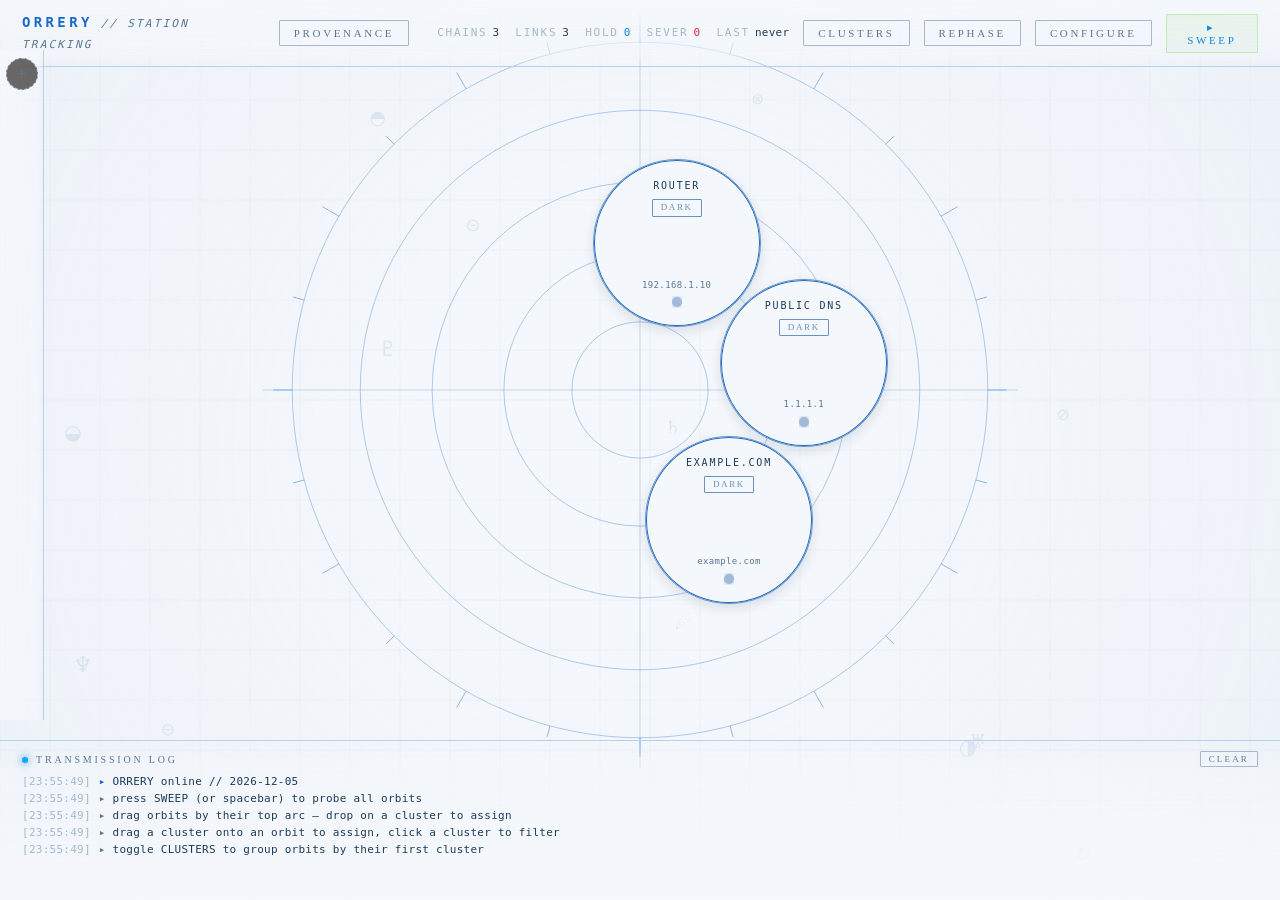
==== commit 09243d31: "Make the LCARS theme read as LCARS Three things were working against it.  Palette. The chrome hues w" ====
--- a/index.html
+++ b/index.html
@@ -5,6 +5,27 @@
 <meta name="viewport" content="width=device-width,initial-scale=1">
 <title>ORRERY // station tracking</title>
 <style>
+  /* Antonio — Copyright 2020 The Antonio Project Authors
+     (https://github.com/vernnobile/AntonioFont), SIL Open Font License 1.1.
+     https://openfontlicense.org
+
+     LCARS lettering is Swiss 911 Ultra Compressed, which is proprietary.
+     Antonio is the closest openly-licensed match and is what LCARS revivals
+     standardise on. Inlined as base64 rather than linked, because this page's
+     whole premise is that it makes no request it did not tell you about — a
+     webfont URL would be a third-party fetch on every load. It also means the
+     face actually renders offline, from a USB stick, or over file://, which a
+     linked font never would.
+
+     Variable weight axis 100-700 in one 26KB file, latin subset. */
+  @font-face {
+    font-family: 'Antonio';
+    font-style: normal;
+    font-weight: 100 700;
+    font-display: swap;
+    src: url([data-uri]) format('woff2');
+  }
+
   :root {
     --bg-0: #0c0703;
     --bg-1: #1a0e07;
@@ -1269,7 +1290,9 @@
   body[data-theme="lcars"] .btn.primary { background: var(--verdant); color: #000; border-color: transparent; }
   body[data-theme="lcars"] .btn.primary:hover { background: var(--verdant-bright); color: #000; box-shadow: none; }
   body[data-theme="lcars"] .btn.danger { background: var(--sienna); color: #000; border-color: transparent; }
-  body[data-theme="lcars"] .btn.danger:hover { background: #ff5a3a; color: #000; box-shadow: none; }
+  /* Hover warms chestnut rose toward LCARS red alert — the one place the
+     palette is allowed to run hot, since PURGE is genuinely destructive. */
+  body[data-theme="lcars"] .btn.danger:hover { background: #dd7777; color: #000; box-shadow: none; }
   body[data-theme="lcars"] .btn.ghost { background: var(--brown); color: #000; border-color: transparent; }
   body[data-theme="lcars"] .btn.ghost:hover { background: var(--gold-bright); color: #000; box-shadow: none; }
   body[data-theme="lcars"] .btn.active { background: var(--amber); color: #000; border-color: transparent; box-shadow: none; }
@@ -1446,11 +1469,11 @@
   <button class="btn ghost" id="btn-trust" title="what this page can and cannot do" data-label="actions.trust">Provenance</button>
   <div class="spacer"></div>
   <div class="meta">
-    <div><span class="k">Chains</span><span class="v" id="meta-chains">0</span></div>
-    <div><span class="k">Links</span><span class="v" id="meta-links">0</span></div>
-    <div><span class="k">Hold</span><span class="v" id="meta-up" style="color:var(--verdant)">0</span></div>
-    <div><span class="k">Sever</span><span class="v" id="meta-down" style="color:var(--sienna)">0</span></div>
-    <div><span class="k">Last</span><span class="v" id="meta-last">never</span></div>
+    <div><span class="k" data-label="meta.chains">Chains</span><span class="v" id="meta-chains">0</span></div>
+    <div><span class="k" data-label="meta.links">Links</span><span class="v" id="meta-links">0</span></div>
+    <div><span class="k" data-label="meta.up">Hold</span><span class="v" id="meta-up" style="color:var(--verdant)">0</span></div>
+    <div><span class="k" data-label="meta.down">Sever</span><span class="v" id="meta-down" style="color:var(--sienna)">0</span></div>
+    <div><span class="k" data-label="meta.last">Last</span><span class="v" id="meta-last">never</span></div>
   </div>
   <button class="btn ghost" id="btn-group" data-label="actions.group">Group</button>
   <button class="btn ghost" id="btn-relayout" data-label="actions.reArrange">Re-Arrange</button>
@@ -1499,11 +1522,11 @@
       <div style="margin-top:20px;padding-top:14px;border-top:1px dashed var(--ink-faint)">
         <label data-label="nouns.siteSettings">Rite Settings</label>
         <div style="display:grid;grid-template-columns:1fr 1fr 1fr;gap:10px;">
-          <div><label>Probe Timeout (ms)</label>
+          <div><label data-label="fields.timeout">Probe Timeout (ms)</label>
             <input type="number" id="cfg-timeout" min="500" max="30000" step="100" value="5000"></div>
-          <div><label>Parallel Chains</label>
+          <div><label data-label="fields.parallel">Parallel Chains</label>
             <input type="number" id="cfg-parallel" min="1" max="32" step="1" value="6"></div>
-          <div><label>Theme</label>
+          <div><label data-label="fields.theme">Theme</label>
             <select id="cfg-theme"></select></div>
         </div>
       </div>
@@ -1559,8 +1582,8 @@
       <button class="btn ghost" id="btn-close-cls" data-label="actions.close">Close</button>
     </div>
     <div class="body">
-      <label>Name</label>
-      <input type="text" id="cls-name" placeholder="networking">
+      <label data-label="fields.name">Name</label>
+      <input type="text" id="cls-name" data-label-placeholder="fields.sigilNamePlaceholder" placeholder="networking">
       <div style="margin-top:12px"><label>Glyph</label>
         <div id="cls-glyph-picker" style="display:flex;flex-wrap:wrap;gap:4px;max-height:160px;overflow-y:auto;border:1px solid var(--panel-edge);padding:6px;"></div>
       </div>
@@ -1829,6 +1852,9 @@
   // src/js/probes.js
   var DOH_URL = "https://cloudflare-dns.com/dns-query";
   var SLOW_THRESHOLD_MS = 1500;
+  function slowThreshold(timeoutMs) {
+    return Math.max(SLOW_THRESHOLD_MS, Math.round((timeoutMs || 5e3) * 0.3));
+  }
   async function runLink(link, timeoutMs) {
     switch (link.probe) {
       case "doh":
@@ -1895,7 +1921,7 @@
       const latency = performance.now() - t0;
       clearTimeout(timer);
       if (!useCors || r.type === "opaque") {
-        const slow = latency > SLOW_THRESHOLD_MS;
+        const slow = latency > slowThreshold(timeoutMs);
         return {
           state: slow ? "warn" : "ok",
           latency,
@@ -1962,7 +1988,7 @@
       ws.onopen = () => finish("ok", "port speaks WebSocket");
       ws.onerror = () => {
         const latency = performance.now() - t0;
-        if (latency < SLOW_THRESHOLD_MS) finish("ok", "port responsive (TCP, non-WS)");
+        if (latency < slowThreshold(timeoutMs)) finish("ok", "port responsive (TCP, non-WS)");
         else finish("bad", "no response");
       };
       setTimeout(() => finish("bad", "timeout"), timeoutMs);
@@ -3691,9 +3717,39 @@
         sigilNew: "New Tag",
         sigilEdit: "Edit Tag",
         sigilDefault: "Tag",
-        trust: "Access Authorization"
+        trust: "Access Authorization",
+        bindSigils: (name) => "LINK TAGS // " + name
+      },
+      // Topbar counters. These match the state labels exactly rather than
+      // inventing a second vocabulary — a card that reads ONLINE is counted
+      // under ONLINE.
+      meta: {
+        chains: "NODES",
+        links: "PROBES",
+        up: "ONLINE",
+        down: "OFFLINE",
+        last: "LAST SWEEP"
+      },
+      fields: {
+        timeout: "Probe Timeout (ms)",
+        parallel: "Parallel Probes",
+        theme: "Interface",
+        name: "Designation",
+        addressPlaceholder: "192.168.1.10 or example.com",
+        linkNamePlaceholder: "probe designation",
+        sigilNamePlaceholder: "engineering"
+      },
+      titles: {
+        addSigil: "Register a new tag",
+        removeLink: "Remove probe"
+      },
+      confirmMsg: {
+        banishChain: (name) => "Purge node '" + name + "'? This cannot be undone.",
+        banishSigil: (name, n) => "Purge tag '" + name + "'? It will be removed from " + n + " node(s).",
+        reset: "Restore factory configuration? Node positions and tags are cleared."
       },
       empty: {
+        noSigils: "No tags registered. Create one from the rail, then return.",
         noChainsHead: "no nodes registered.",
         pressHint: "press CONFIG to begin.",
         noChainsForScry: "no nodes with probes \u2014 configure some",
@@ -3790,10 +3846,23 @@
       "\u23E3",
       "\u2394"
     ],
-    // Canonical LCARS hues (TheLCARS / Pi-hole LCARS palette) mapped onto the
-    // shared var names. Neon-carrot orange is the chrome; martian green, golden
-    // tanoi, and red-alert carry state; anakiwa blue is readout text; lilac /
-    // eggplant are the secondary family. The serif var is repointed at a
+    // Canonical Okuda LCARS hues mapped onto the shared var names.
+    //
+    // The governing constraint: LCARS has no traffic-light semantic. The TNG-era
+    // palette is a narrow band of warm pastels plus two blues on black, and it
+    // contains no green at all. Mapping ok->green / bad->saturated red imports a
+    // convention from another design language, and because a state color fills
+    // every card header, that trio ends up dominating the screen and reading as
+    // primary RGB rather than as LCARS.
+    //
+    // So state is carried by the LCARS secondary family instead, ordered
+    // cool -> warm -> hot: anakiwa (nominal), sunflower (caution), chestnut rose
+    // (fault). That is both more faithful and more legible than green/red, which
+    // partially collapses under deuteranopia. Every state fill keeps >= 4.4:1
+    // against the black label text it carries; chestnut rose at 5.7:1 is actually
+    // an improvement on the 4.3:1 the old pure red managed.
+    //
+    // Orange peel stays the structural chrome. The serif var is repointed at a
     // condensed sans so headings read as LCARS lettering — a full page reload on
     // theme switch restores the default elsewhere.
     palette: {
@@ -3802,37 +3871,39 @@
       "--bg-2": "#08080c",
       "--vellum": "#ffcc99",
       // tanoi
-      "--vellum-dim": "#8899bb",
-      "--ink": "#99ccff",
-      // anakiwa — LCARS readout text is blue
+      "--vellum-dim": "#886699",
+      // muted plum (no data)
+      "--ink": "#ccddff",
+      // periwinkle — readout text, clear of ok
       "--ink-dim": "#cc99cc",
       // lilac
-      "--ink-faint": "#445577",
-      "--gold": "#ff9933",
-      // neon-carrot — primary chrome
-      "--gold-dim": "#cc6622",
+      "--ink-faint": "#554466",
+      // eggplant, dimmed
+      "--gold": "#ff9900",
+      // orange peel — primary chrome
+      "--gold-dim": "#cc7700",
       "--gold-bright": "#ffcc66",
-      // golden-tanoi
-      "--amber": "#ffcc66",
-      // golden-tanoi (caution)
+      // golden tanoi (scanning)
+      "--amber": "#ffcc00",
+      // sunflower (caution)
       "--brown": "#cc99cc",
       // lilac
       "--brown-deep": "#664466",
       // eggplant
       "--moss": "#cc99cc",
       // lilac
-      "--verdant": "#99dd66",
-      // martian green (online)
-      "--verdant-bright": "#bbf088",
-      "--sienna": "#e10e10",
-      // red-alert (offline)
-      "--rust": "#882211",
-      // klingon
-      "--slate": "#5577cc",
-      // mariner-ish (standby)
-      "--slate-dim": "#2a3a66",
+      "--verdant": "#99ccff",
+      // anakiwa (online)
+      "--verdant-bright": "#bbddff",
+      "--sienna": "#cc6666",
+      // chestnut rose (offline)
+      "--rust": "#cc6699",
+      // hopbush
+      "--slate": "#cc99cc",
+      // lilac (standby)
+      "--slate-dim": "#4a3a55",
       "--panel": "rgba(0, 0, 0, 0.92)",
-      "--panel-edge": "rgba(255, 153, 51, 0.6)",
+      "--panel-edge": "rgba(255, 153, 0, 0.6)",
       "--serif": "'Antonio', 'Oswald', 'Roboto Condensed', 'Helvetica Neue', 'Arial Narrow', Arial, sans-serif"
     },
     /**
@@ -3969,14 +4040,51 @@
   function t(path, ...args) {
     return tFrom(activeTheme, path, ...args);
   }
+  var BASE_LABELS = {
+    meta: {
+      chains: "Chains",
+      links: "Links",
+      up: "Hold",
+      down: "Sever",
+      last: "Last"
+    },
+    fields: {
+      timeout: "Probe Timeout (ms)",
+      parallel: "Parallel Chains",
+      theme: "Theme",
+      name: "Name",
+      addressPlaceholder: "192.168.1.10 or example.com",
+      linkNamePlaceholder: "link name",
+      sigilNamePlaceholder: "networking"
+    },
+    titles: {
+      addSigil: "Add a new sigil",
+      removeLink: "Remove link"
+    },
+    empty: {
+      noSigils: "No sigils yet. Create one from the shelf, then come back."
+    },
+    modalTitles: {
+      bindSigils: (name) => "Bind sigils \u2014 " + name
+    },
+    confirmMsg: {
+      banishChain: (name) => "Banish chain '" + name + "'? This cannot be undone.",
+      banishSigil: (name, n) => "Banish sigil '" + name + "'? It will be removed from " + n + " chain(s).",
+      reset: "Reset the grimoire to its initial inscription? (clears card positions and sigils too)"
+    }
+  };
+  function lookup(root, parts) {
+    let v = root;
+    for (const p of parts) {
+      if (v == null) return void 0;
+      v = v[p];
+    }
+    return v;
+  }
   function tFrom(theme, path, ...args) {
-    if (!theme || !theme.labels) return path;
     const parts = path.split(".");
-    let v = theme.labels;
-    for (const p of parts) {
-      if (v == null) return path;
-      v = v[p];
-    }
+    let v = theme && theme.labels ? lookup(theme.labels, parts) : void 0;
+    if (v === void 0) v = lookup(BASE_LABELS, parts);
     if (typeof v === "function") return v(...args);
     return v ?? path;
   }
@@ -3986,6 +4094,10 @@
       const path = el2.dataset.label;
       const v = tFrom(theme, path);
       if (typeof v === "string") el2.textContent = v;
+    }
+    for (const el2 of doc.querySelectorAll("[data-label-placeholder]")) {
+      const v = tFrom(theme, el2.dataset.labelPlaceholder);
+      if (typeof v === "string") el2.setAttribute("placeholder", v);
     }
     const pageTitle = tFrom(theme, "brand.pageTitle");
     if (typeof pageTitle === "string" && pageTitle !== "brand.pageTitle") {
@@ -4340,7 +4452,7 @@
         list.append(el(
           "div",
           { style: { color: "var(--ink-dim)", fontStyle: "italic" } },
-          "No sigils yet. Create one from the shelf, then come back."
+          t("empty.noSigils")
         ));
         return;
       }
@@ -4379,7 +4491,7 @@
       el(
         "div",
         { class: "head" },
-        el("h2", {}, "Bind sigils \u2014 " + chain.name),
+        el("h2", {}, t("modalTitles.bindSigils", chain.name)),
         el("button", { class: "btn ghost", onClick: closeMobileTagPicker }, t("actions.close"))
       ),
       el("div", { class: "body" }, list),
@@ -4589,7 +4701,7 @@
       shelf.appendChild(s);
       sigilEls.set(cls.id, s);
     }
-    const add = el("div", { class: "sigil add", title: "Add a new sigil" }, "+");
+    const add = el("div", { class: "sigil add", title: t("titles.addSigil") }, "+");
     add.addEventListener("click", () => openClassifierModal(null));
     shelf.appendChild(add);
   }
@@ -4857,7 +4969,7 @@
   }
   function deleteChainModal() {
     if (!chainDraft) return;
-    if (!confirm("Banish chain '" + chainDraft.name + "'? This cannot be undone.")) return;
+    if (!confirm(t("confirmMsg.banishChain", chainDraft.name))) return;
     const id = chainDraft.id;
     const name = chainDraft.name;
     config.chains = config.chains.filter((c) => c.id !== id);
@@ -4931,7 +5043,7 @@
         el("input", {
           type: "text",
           value: chain.address || "",
-          placeholder: "192.168.1.10 or example.com",
+          placeholder: t("fields.addressPlaceholder"),
           onInput: (e) => chain.address = e.target.value
         })
       ),
@@ -5004,7 +5116,7 @@
     const nameI = el("input", {
       type: "text",
       value: link.name,
-      placeholder: "link name",
+      placeholder: t("fields.linkNamePlaceholder"),
       onInput: (e) => link.name = e.target.value
     });
     const probeS = el("select", {
@@ -5041,7 +5153,7 @@
     refreshExpectCell();
     const x = el("button", {
       class: "x",
-      title: "Remove link",
+      title: t("titles.removeLink"),
       onClick: () => {
         chain.links = chain.links.filter((l) => l.id !== link.id);
         row.remove();
@@ -5215,7 +5327,11 @@
     if (!editingClassifierId) return;
     const cls = config.classifiers.find((c) => c.id === editingClassifierId);
     if (!cls) return;
-    if (!confirm("Banish sigil '" + cls.name + "'? It will be removed from " + config.chains.filter((c) => c.classifierIds.includes(cls.id)).length + " chain(s).")) return;
+    if (!confirm(t(
+      "confirmMsg.banishSigil",
+      cls.name,
+      config.chains.filter((c) => c.classifierIds.includes(cls.id)).length
+    ))) return;
     config.classifiers = config.classifiers.filter((c) => c.id !== editingClassifierId);
     for (const ch of config.chains) {
       ch.classifierIds = ch.classifierIds.filter((x) => x !== editingClassifierId);
@@ -5306,7 +5422,7 @@
     renderChainsEditor();
   });
   $("#btn-reset").addEventListener("click", () => {
-    if (!confirm("Reset the grimoire to its initial inscription? (clears card positions and sigils too)")) return;
+    if (!confirm(t("confirmMsg.reset"))) return;
     draft = defaultConfig();
     renderChainsEditor();
     $("#cfg-timeout").value = draft.timeoutMs;
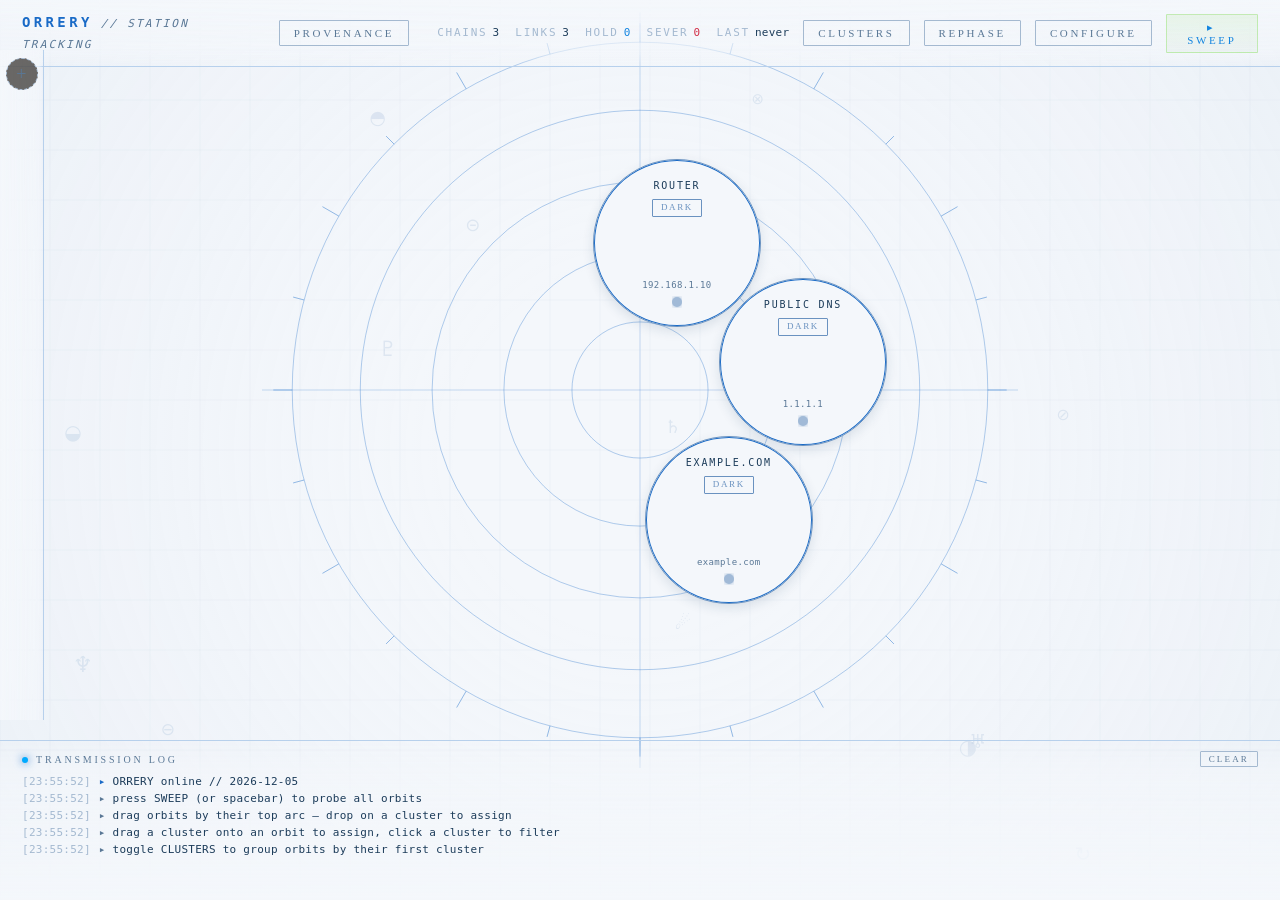
==== commit 128ed1d1: "Scale the probe slow-cutoff with the configured timeout SLOW_THRESHOLD_MS was a hardcoded 1500, gove" ====
--- a/index.html
+++ b/index.html
@@ -5,27 +5,6 @@
 <meta name="viewport" content="width=device-width,initial-scale=1">
 <title>ORRERY // station tracking</title>
 <style>
-  /* Antonio — Copyright 2020 The Antonio Project Authors
-     (https://github.com/vernnobile/AntonioFont), SIL Open Font License 1.1.
-     https://openfontlicense.org
-
-     LCARS lettering is Swiss 911 Ultra Compressed, which is proprietary.
-     Antonio is the closest openly-licensed match and is what LCARS revivals
-     standardise on. Inlined as base64 rather than linked, because this page's
-     whole premise is that it makes no request it did not tell you about — a
-     webfont URL would be a third-party fetch on every load. It also means the
-     face actually renders offline, from a USB stick, or over file://, which a
-     linked font never would.
-
-     Variable weight axis 100-700 in one 26KB file, latin subset. */
-  @font-face {
-    font-family: 'Antonio';
-    font-style: normal;
-    font-weight: 100 700;
-    font-display: swap;
-    src: url([data-uri]) format('woff2');
-  }
-
   :root {
     --bg-0: #0c0703;
     --bg-1: #1a0e07;
@@ -1290,9 +1269,7 @@
   body[data-theme="lcars"] .btn.primary { background: var(--verdant); color: #000; border-color: transparent; }
   body[data-theme="lcars"] .btn.primary:hover { background: var(--verdant-bright); color: #000; box-shadow: none; }
   body[data-theme="lcars"] .btn.danger { background: var(--sienna); color: #000; border-color: transparent; }
-  /* Hover warms chestnut rose toward LCARS red alert — the one place the
-     palette is allowed to run hot, since PURGE is genuinely destructive. */
-  body[data-theme="lcars"] .btn.danger:hover { background: #dd7777; color: #000; box-shadow: none; }
+  body[data-theme="lcars"] .btn.danger:hover { background: #ff5a3a; color: #000; box-shadow: none; }
   body[data-theme="lcars"] .btn.ghost { background: var(--brown); color: #000; border-color: transparent; }
   body[data-theme="lcars"] .btn.ghost:hover { background: var(--gold-bright); color: #000; box-shadow: none; }
   body[data-theme="lcars"] .btn.active { background: var(--amber); color: #000; border-color: transparent; box-shadow: none; }
@@ -1469,11 +1446,11 @@
   <button class="btn ghost" id="btn-trust" title="what this page can and cannot do" data-label="actions.trust">Provenance</button>
   <div class="spacer"></div>
   <div class="meta">
-    <div><span class="k" data-label="meta.chains">Chains</span><span class="v" id="meta-chains">0</span></div>
-    <div><span class="k" data-label="meta.links">Links</span><span class="v" id="meta-links">0</span></div>
-    <div><span class="k" data-label="meta.up">Hold</span><span class="v" id="meta-up" style="color:var(--verdant)">0</span></div>
-    <div><span class="k" data-label="meta.down">Sever</span><span class="v" id="meta-down" style="color:var(--sienna)">0</span></div>
-    <div><span class="k" data-label="meta.last">Last</span><span class="v" id="meta-last">never</span></div>
+    <div><span class="k">Chains</span><span class="v" id="meta-chains">0</span></div>
+    <div><span class="k">Links</span><span class="v" id="meta-links">0</span></div>
+    <div><span class="k">Hold</span><span class="v" id="meta-up" style="color:var(--verdant)">0</span></div>
+    <div><span class="k">Sever</span><span class="v" id="meta-down" style="color:var(--sienna)">0</span></div>
+    <div><span class="k">Last</span><span class="v" id="meta-last">never</span></div>
   </div>
   <button class="btn ghost" id="btn-group" data-label="actions.group">Group</button>
   <button class="btn ghost" id="btn-relayout" data-label="actions.reArrange">Re-Arrange</button>
@@ -1522,11 +1499,11 @@
       <div style="margin-top:20px;padding-top:14px;border-top:1px dashed var(--ink-faint)">
         <label data-label="nouns.siteSettings">Rite Settings</label>
         <div style="display:grid;grid-template-columns:1fr 1fr 1fr;gap:10px;">
-          <div><label data-label="fields.timeout">Probe Timeout (ms)</label>
+          <div><label>Probe Timeout (ms)</label>
             <input type="number" id="cfg-timeout" min="500" max="30000" step="100" value="5000"></div>
-          <div><label data-label="fields.parallel">Parallel Chains</label>
+          <div><label>Parallel Chains</label>
             <input type="number" id="cfg-parallel" min="1" max="32" step="1" value="6"></div>
-          <div><label data-label="fields.theme">Theme</label>
+          <div><label>Theme</label>
             <select id="cfg-theme"></select></div>
         </div>
       </div>
@@ -1582,8 +1559,8 @@
       <button class="btn ghost" id="btn-close-cls" data-label="actions.close">Close</button>
     </div>
     <div class="body">
-      <label data-label="fields.name">Name</label>
-      <input type="text" id="cls-name" data-label-placeholder="fields.sigilNamePlaceholder" placeholder="networking">
+      <label>Name</label>
+      <input type="text" id="cls-name" placeholder="networking">
       <div style="margin-top:12px"><label>Glyph</label>
         <div id="cls-glyph-picker" style="display:flex;flex-wrap:wrap;gap:4px;max-height:160px;overflow-y:auto;border:1px solid var(--panel-edge);padding:6px;"></div>
       </div>
@@ -3717,39 +3694,9 @@
         sigilNew: "New Tag",
         sigilEdit: "Edit Tag",
         sigilDefault: "Tag",
-        trust: "Access Authorization",
-        bindSigils: (name) => "LINK TAGS // " + name
-      },
-      // Topbar counters. These match the state labels exactly rather than
-      // inventing a second vocabulary — a card that reads ONLINE is counted
-      // under ONLINE.
-      meta: {
-        chains: "NODES",
-        links: "PROBES",
-        up: "ONLINE",
-        down: "OFFLINE",
-        last: "LAST SWEEP"
-      },
-      fields: {
-        timeout: "Probe Timeout (ms)",
-        parallel: "Parallel Probes",
-        theme: "Interface",
-        name: "Designation",
-        addressPlaceholder: "192.168.1.10 or example.com",
-        linkNamePlaceholder: "probe designation",
-        sigilNamePlaceholder: "engineering"
-      },
-      titles: {
-        addSigil: "Register a new tag",
-        removeLink: "Remove probe"
-      },
-      confirmMsg: {
-        banishChain: (name) => "Purge node '" + name + "'? This cannot be undone.",
-        banishSigil: (name, n) => "Purge tag '" + name + "'? It will be removed from " + n + " node(s).",
-        reset: "Restore factory configuration? Node positions and tags are cleared."
+        trust: "Access Authorization"
       },
       empty: {
-        noSigils: "No tags registered. Create one from the rail, then return.",
         noChainsHead: "no nodes registered.",
         pressHint: "press CONFIG to begin.",
         noChainsForScry: "no nodes with probes \u2014 configure some",
@@ -3846,23 +3793,10 @@
       "\u23E3",
       "\u2394"
     ],
-    // Canonical Okuda LCARS hues mapped onto the shared var names.
-    //
-    // The governing constraint: LCARS has no traffic-light semantic. The TNG-era
-    // palette is a narrow band of warm pastels plus two blues on black, and it
-    // contains no green at all. Mapping ok->green / bad->saturated red imports a
-    // convention from another design language, and because a state color fills
-    // every card header, that trio ends up dominating the screen and reading as
-    // primary RGB rather than as LCARS.
-    //
-    // So state is carried by the LCARS secondary family instead, ordered
-    // cool -> warm -> hot: anakiwa (nominal), sunflower (caution), chestnut rose
-    // (fault). That is both more faithful and more legible than green/red, which
-    // partially collapses under deuteranopia. Every state fill keeps >= 4.4:1
-    // against the black label text it carries; chestnut rose at 5.7:1 is actually
-    // an improvement on the 4.3:1 the old pure red managed.
-    //
-    // Orange peel stays the structural chrome. The serif var is repointed at a
+    // Canonical LCARS hues (TheLCARS / Pi-hole LCARS palette) mapped onto the
+    // shared var names. Neon-carrot orange is the chrome; martian green, golden
+    // tanoi, and red-alert carry state; anakiwa blue is readout text; lilac /
+    // eggplant are the secondary family. The serif var is repointed at a
     // condensed sans so headings read as LCARS lettering — a full page reload on
     // theme switch restores the default elsewhere.
     palette: {
@@ -3871,39 +3805,37 @@
       "--bg-2": "#08080c",
       "--vellum": "#ffcc99",
       // tanoi
-      "--vellum-dim": "#886699",
-      // muted plum (no data)
-      "--ink": "#ccddff",
-      // periwinkle — readout text, clear of ok
+      "--vellum-dim": "#8899bb",
+      "--ink": "#99ccff",
+      // anakiwa — LCARS readout text is blue
       "--ink-dim": "#cc99cc",
       // lilac
-      "--ink-faint": "#554466",
-      // eggplant, dimmed
-      "--gold": "#ff9900",
-      // orange peel — primary chrome
-      "--gold-dim": "#cc7700",
+      "--ink-faint": "#445577",
+      "--gold": "#ff9933",
+      // neon-carrot — primary chrome
+      "--gold-dim": "#cc6622",
       "--gold-bright": "#ffcc66",
-      // golden tanoi (scanning)
-      "--amber": "#ffcc00",
-      // sunflower (caution)
+      // golden-tanoi
+      "--amber": "#ffcc66",
+      // golden-tanoi (caution)
       "--brown": "#cc99cc",
       // lilac
       "--brown-deep": "#664466",
       // eggplant
       "--moss": "#cc99cc",
       // lilac
-      "--verdant": "#99ccff",
-      // anakiwa (online)
-      "--verdant-bright": "#bbddff",
-      "--sienna": "#cc6666",
-      // chestnut rose (offline)
-      "--rust": "#cc6699",
-      // hopbush
-      "--slate": "#cc99cc",
-      // lilac (standby)
-      "--slate-dim": "#4a3a55",
+      "--verdant": "#99dd66",
+      // martian green (online)
+      "--verdant-bright": "#bbf088",
+      "--sienna": "#e10e10",
+      // red-alert (offline)
+      "--rust": "#882211",
+      // klingon
+      "--slate": "#5577cc",
+      // mariner-ish (standby)
+      "--slate-dim": "#2a3a66",
       "--panel": "rgba(0, 0, 0, 0.92)",
-      "--panel-edge": "rgba(255, 153, 0, 0.6)",
+      "--panel-edge": "rgba(255, 153, 51, 0.6)",
       "--serif": "'Antonio', 'Oswald', 'Roboto Condensed', 'Helvetica Neue', 'Arial Narrow', Arial, sans-serif"
     },
     /**
@@ -4040,51 +3972,14 @@
   function t(path, ...args) {
     return tFrom(activeTheme, path, ...args);
   }
-  var BASE_LABELS = {
-    meta: {
-      chains: "Chains",
-      links: "Links",
-      up: "Hold",
-      down: "Sever",
-      last: "Last"
-    },
-    fields: {
-      timeout: "Probe Timeout (ms)",
-      parallel: "Parallel Chains",
-      theme: "Theme",
-      name: "Name",
-      addressPlaceholder: "192.168.1.10 or example.com",
-      linkNamePlaceholder: "link name",
-      sigilNamePlaceholder: "networking"
-    },
-    titles: {
-      addSigil: "Add a new sigil",
-      removeLink: "Remove link"
-    },
-    empty: {
-      noSigils: "No sigils yet. Create one from the shelf, then come back."
-    },
-    modalTitles: {
-      bindSigils: (name) => "Bind sigils \u2014 " + name
-    },
-    confirmMsg: {
-      banishChain: (name) => "Banish chain '" + name + "'? This cannot be undone.",
-      banishSigil: (name, n) => "Banish sigil '" + name + "'? It will be removed from " + n + " chain(s).",
-      reset: "Reset the grimoire to its initial inscription? (clears card positions and sigils too)"
-    }
-  };
-  function lookup(root, parts) {
-    let v = root;
+  function tFrom(theme, path, ...args) {
+    if (!theme || !theme.labels) return path;
+    const parts = path.split(".");
+    let v = theme.labels;
     for (const p of parts) {
-      if (v == null) return void 0;
+      if (v == null) return path;
       v = v[p];
     }
-    return v;
-  }
-  function tFrom(theme, path, ...args) {
-    const parts = path.split(".");
-    let v = theme && theme.labels ? lookup(theme.labels, parts) : void 0;
-    if (v === void 0) v = lookup(BASE_LABELS, parts);
     if (typeof v === "function") return v(...args);
     return v ?? path;
   }
@@ -4094,10 +3989,6 @@
       const path = el2.dataset.label;
       const v = tFrom(theme, path);
       if (typeof v === "string") el2.textContent = v;
-    }
-    for (const el2 of doc.querySelectorAll("[data-label-placeholder]")) {
-      const v = tFrom(theme, el2.dataset.labelPlaceholder);
-      if (typeof v === "string") el2.setAttribute("placeholder", v);
     }
     const pageTitle = tFrom(theme, "brand.pageTitle");
     if (typeof pageTitle === "string" && pageTitle !== "brand.pageTitle") {
@@ -4452,7 +4343,7 @@
         list.append(el(
           "div",
           { style: { color: "var(--ink-dim)", fontStyle: "italic" } },
-          t("empty.noSigils")
+          "No sigils yet. Create one from the shelf, then come back."
         ));
         return;
       }
@@ -4491,7 +4382,7 @@
       el(
         "div",
         { class: "head" },
-        el("h2", {}, t("modalTitles.bindSigils", chain.name)),
+        el("h2", {}, "Bind sigils \u2014 " + chain.name),
         el("button", { class: "btn ghost", onClick: closeMobileTagPicker }, t("actions.close"))
       ),
       el("div", { class: "body" }, list),
@@ -4701,7 +4592,7 @@
       shelf.appendChild(s);
       sigilEls.set(cls.id, s);
     }
-    const add = el("div", { class: "sigil add", title: t("titles.addSigil") }, "+");
+    const add = el("div", { class: "sigil add", title: "Add a new sigil" }, "+");
     add.addEventListener("click", () => openClassifierModal(null));
     shelf.appendChild(add);
   }
@@ -4969,7 +4860,7 @@
   }
   function deleteChainModal() {
     if (!chainDraft) return;
-    if (!confirm(t("confirmMsg.banishChain", chainDraft.name))) return;
+    if (!confirm("Banish chain '" + chainDraft.name + "'? This cannot be undone.")) return;
     const id = chainDraft.id;
     const name = chainDraft.name;
     config.chains = config.chains.filter((c) => c.id !== id);
@@ -5043,7 +4934,7 @@
         el("input", {
           type: "text",
           value: chain.address || "",
-          placeholder: t("fields.addressPlaceholder"),
+          placeholder: "192.168.1.10 or example.com",
           onInput: (e) => chain.address = e.target.value
         })
       ),
@@ -5116,7 +5007,7 @@
     const nameI = el("input", {
       type: "text",
       value: link.name,
-      placeholder: t("fields.linkNamePlaceholder"),
+      placeholder: "link name",
       onInput: (e) => link.name = e.target.value
     });
     const probeS = el("select", {
@@ -5153,7 +5044,7 @@
     refreshExpectCell();
     const x = el("button", {
       class: "x",
-      title: t("titles.removeLink"),
+      title: "Remove link",
       onClick: () => {
         chain.links = chain.links.filter((l) => l.id !== link.id);
         row.remove();
@@ -5327,11 +5218,7 @@
     if (!editingClassifierId) return;
     const cls = config.classifiers.find((c) => c.id === editingClassifierId);
     if (!cls) return;
-    if (!confirm(t(
-      "confirmMsg.banishSigil",
-      cls.name,
-      config.chains.filter((c) => c.classifierIds.includes(cls.id)).length
-    ))) return;
+    if (!confirm("Banish sigil '" + cls.name + "'? It will be removed from " + config.chains.filter((c) => c.classifierIds.includes(cls.id)).length + " chain(s).")) return;
     config.classifiers = config.classifiers.filter((c) => c.id !== editingClassifierId);
     for (const ch of config.chains) {
       ch.classifierIds = ch.classifierIds.filter((x) => x !== editingClassifierId);
@@ -5422,7 +5309,7 @@
     renderChainsEditor();
   });
   $("#btn-reset").addEventListener("click", () => {
-    if (!confirm(t("confirmMsg.reset"))) return;
+    if (!confirm("Reset the grimoire to its initial inscription? (clears card positions and sigils too)")) return;
     draft = defaultConfig();
     renderChainsEditor();
     $("#cfg-timeout").value = draft.timeoutMs;
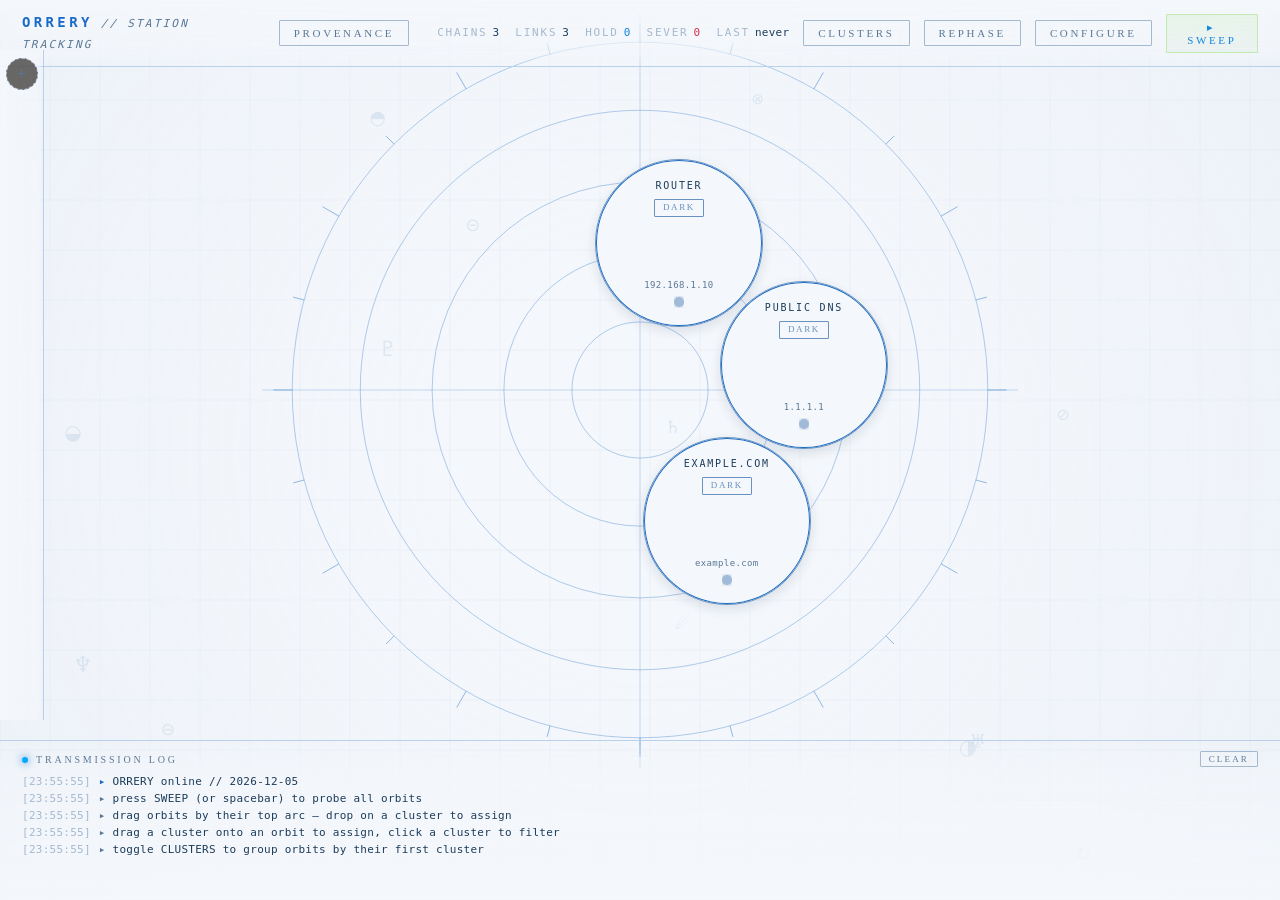
==== commit b67609ab: "Make the LCARS theme read as LCARS Follow-up to the theme merged in #2. Three things were working ag" ====
--- a/index.html
+++ b/index.html
@@ -5,6 +5,27 @@
 <meta name="viewport" content="width=device-width,initial-scale=1">
 <title>ORRERY // station tracking</title>
 <style>
+  /* Antonio — Copyright 2020 The Antonio Project Authors
+     (https://github.com/vernnobile/AntonioFont), SIL Open Font License 1.1.
+     https://openfontlicense.org
+
+     LCARS lettering is Swiss 911 Ultra Compressed, which is proprietary.
+     Antonio is the closest openly-licensed match and is what LCARS revivals
+     standardise on. Inlined as base64 rather than linked, because this page's
+     whole premise is that it makes no request it did not tell you about — a
+     webfont URL would be a third-party fetch on every load. It also means the
+     face actually renders offline, from a USB stick, or over file://, which a
+     linked font never would.
+
+     Variable weight axis 100-700 in one 26KB file, latin subset. */
+  @font-face {
+    font-family: 'Antonio';
+    font-style: normal;
+    font-weight: 100 700;
+    font-display: swap;
+    src: url([data-uri]) format('woff2');
+  }
+
   :root {
     --bg-0: #0c0703;
     --bg-1: #1a0e07;
@@ -1269,7 +1290,9 @@
   body[data-theme="lcars"] .btn.primary { background: var(--verdant); color: #000; border-color: transparent; }
   body[data-theme="lcars"] .btn.primary:hover { background: var(--verdant-bright); color: #000; box-shadow: none; }
   body[data-theme="lcars"] .btn.danger { background: var(--sienna); color: #000; border-color: transparent; }
-  body[data-theme="lcars"] .btn.danger:hover { background: #ff5a3a; color: #000; box-shadow: none; }
+  /* Hover warms chestnut rose toward LCARS red alert — the one place the
+     palette is allowed to run hot, since PURGE is genuinely destructive. */
+  body[data-theme="lcars"] .btn.danger:hover { background: #dd7777; color: #000; box-shadow: none; }
   body[data-theme="lcars"] .btn.ghost { background: var(--brown); color: #000; border-color: transparent; }
   body[data-theme="lcars"] .btn.ghost:hover { background: var(--gold-bright); color: #000; box-shadow: none; }
   body[data-theme="lcars"] .btn.active { background: var(--amber); color: #000; border-color: transparent; box-shadow: none; }
@@ -1446,11 +1469,11 @@
   <button class="btn ghost" id="btn-trust" title="what this page can and cannot do" data-label="actions.trust">Provenance</button>
   <div class="spacer"></div>
   <div class="meta">
-    <div><span class="k">Chains</span><span class="v" id="meta-chains">0</span></div>
-    <div><span class="k">Links</span><span class="v" id="meta-links">0</span></div>
-    <div><span class="k">Hold</span><span class="v" id="meta-up" style="color:var(--verdant)">0</span></div>
-    <div><span class="k">Sever</span><span class="v" id="meta-down" style="color:var(--sienna)">0</span></div>
-    <div><span class="k">Last</span><span class="v" id="meta-last">never</span></div>
+    <div><span class="k" data-label="meta.chains">Chains</span><span class="v" id="meta-chains">0</span></div>
+    <div><span class="k" data-label="meta.links">Links</span><span class="v" id="meta-links">0</span></div>
+    <div><span class="k" data-label="meta.up">Hold</span><span class="v" id="meta-up" style="color:var(--verdant)">0</span></div>
+    <div><span class="k" data-label="meta.down">Sever</span><span class="v" id="meta-down" style="color:var(--sienna)">0</span></div>
+    <div><span class="k" data-label="meta.last">Last</span><span class="v" id="meta-last">never</span></div>
   </div>
   <button class="btn ghost" id="btn-group" data-label="actions.group">Group</button>
   <button class="btn ghost" id="btn-relayout" data-label="actions.reArrange">Re-Arrange</button>
@@ -1499,11 +1522,11 @@
       <div style="margin-top:20px;padding-top:14px;border-top:1px dashed var(--ink-faint)">
         <label data-label="nouns.siteSettings">Rite Settings</label>
         <div style="display:grid;grid-template-columns:1fr 1fr 1fr;gap:10px;">
-          <div><label>Probe Timeout (ms)</label>
+          <div><label data-label="fields.timeout">Probe Timeout (ms)</label>
             <input type="number" id="cfg-timeout" min="500" max="30000" step="100" value="5000"></div>
-          <div><label>Parallel Chains</label>
+          <div><label data-label="fields.parallel">Parallel Chains</label>
             <input type="number" id="cfg-parallel" min="1" max="32" step="1" value="6"></div>
-          <div><label>Theme</label>
+          <div><label data-label="fields.theme">Theme</label>
             <select id="cfg-theme"></select></div>
         </div>
       </div>
@@ -1559,8 +1582,8 @@
       <button class="btn ghost" id="btn-close-cls" data-label="actions.close">Close</button>
     </div>
     <div class="body">
-      <label>Name</label>
-      <input type="text" id="cls-name" placeholder="networking">
+      <label data-label="fields.name">Name</label>
+      <input type="text" id="cls-name" data-label-placeholder="fields.sigilNamePlaceholder" placeholder="networking">
       <div style="margin-top:12px"><label>Glyph</label>
         <div id="cls-glyph-picker" style="display:flex;flex-wrap:wrap;gap:4px;max-height:160px;overflow-y:auto;border:1px solid var(--panel-edge);padding:6px;"></div>
       </div>
@@ -1829,9 +1852,6 @@
   // src/js/probes.js
   var DOH_URL = "https://cloudflare-dns.com/dns-query";
   var SLOW_THRESHOLD_MS = 1500;
-  function slowThreshold(timeoutMs) {
-    return Math.max(SLOW_THRESHOLD_MS, Math.round((timeoutMs || 5e3) * 0.3));
-  }
   async function runLink(link, timeoutMs) {
     switch (link.probe) {
       case "doh":
@@ -1898,7 +1918,7 @@
       const latency = performance.now() - t0;
       clearTimeout(timer);
       if (!useCors || r.type === "opaque") {
-        const slow = latency > slowThreshold(timeoutMs);
+        const slow = latency > SLOW_THRESHOLD_MS;
         return {
           state: slow ? "warn" : "ok",
           latency,
@@ -1965,7 +1985,7 @@
       ws.onopen = () => finish("ok", "port speaks WebSocket");
       ws.onerror = () => {
         const latency = performance.now() - t0;
-        if (latency < slowThreshold(timeoutMs)) finish("ok", "port responsive (TCP, non-WS)");
+        if (latency < SLOW_THRESHOLD_MS) finish("ok", "port responsive (TCP, non-WS)");
         else finish("bad", "no response");
       };
       setTimeout(() => finish("bad", "timeout"), timeoutMs);
@@ -3694,9 +3714,39 @@
         sigilNew: "New Tag",
         sigilEdit: "Edit Tag",
         sigilDefault: "Tag",
-        trust: "Access Authorization"
+        trust: "Access Authorization",
+        bindSigils: (name) => "LINK TAGS // " + name
+      },
+      // Topbar counters. These match the state labels exactly rather than
+      // inventing a second vocabulary — a card that reads ONLINE is counted
+      // under ONLINE.
+      meta: {
+        chains: "NODES",
+        links: "PROBES",
+        up: "ONLINE",
+        down: "OFFLINE",
+        last: "LAST SWEEP"
+      },
+      fields: {
+        timeout: "Probe Timeout (ms)",
+        parallel: "Parallel Probes",
+        theme: "Interface",
+        name: "Designation",
+        addressPlaceholder: "192.168.1.10 or example.com",
+        linkNamePlaceholder: "probe designation",
+        sigilNamePlaceholder: "engineering"
+      },
+      titles: {
+        addSigil: "Register a new tag",
+        removeLink: "Remove probe"
+      },
+      confirmMsg: {
+        banishChain: (name) => "Purge node '" + name + "'? This cannot be undone.",
+        banishSigil: (name, n) => "Purge tag '" + name + "'? It will be removed from " + n + " node(s).",
+        reset: "Restore factory configuration? Node positions and tags are cleared."
       },
       empty: {
+        noSigils: "No tags registered. Create one from the rail, then return.",
         noChainsHead: "no nodes registered.",
         pressHint: "press CONFIG to begin.",
         noChainsForScry: "no nodes with probes \u2014 configure some",
@@ -3793,10 +3843,23 @@
       "\u23E3",
       "\u2394"
     ],
-    // Canonical LCARS hues (TheLCARS / Pi-hole LCARS palette) mapped onto the
-    // shared var names. Neon-carrot orange is the chrome; martian green, golden
-    // tanoi, and red-alert carry state; anakiwa blue is readout text; lilac /
-    // eggplant are the secondary family. The serif var is repointed at a
+    // Canonical Okuda LCARS hues mapped onto the shared var names.
+    //
+    // The governing constraint: LCARS has no traffic-light semantic. The TNG-era
+    // palette is a narrow band of warm pastels plus two blues on black, and it
+    // contains no green at all. Mapping ok->green / bad->saturated red imports a
+    // convention from another design language, and because a state color fills
+    // every card header, that trio ends up dominating the screen and reading as
+    // primary RGB rather than as LCARS.
+    //
+    // So state is carried by the LCARS secondary family instead, ordered
+    // cool -> warm -> hot: anakiwa (nominal), sunflower (caution), chestnut rose
+    // (fault). That is both more faithful and more legible than green/red, which
+    // partially collapses under deuteranopia. Every state fill keeps >= 4.4:1
+    // against the black label text it carries; chestnut rose at 5.7:1 is actually
+    // an improvement on the 4.3:1 the old pure red managed.
+    //
+    // Orange peel stays the structural chrome. The serif var is repointed at a
     // condensed sans so headings read as LCARS lettering — a full page reload on
     // theme switch restores the default elsewhere.
     palette: {
@@ -3805,37 +3868,39 @@
       "--bg-2": "#08080c",
       "--vellum": "#ffcc99",
       // tanoi
-      "--vellum-dim": "#8899bb",
-      "--ink": "#99ccff",
-      // anakiwa — LCARS readout text is blue
+      "--vellum-dim": "#886699",
+      // muted plum (no data)
+      "--ink": "#ccddff",
+      // periwinkle — readout text, clear of ok
       "--ink-dim": "#cc99cc",
       // lilac
-      "--ink-faint": "#445577",
-      "--gold": "#ff9933",
-      // neon-carrot — primary chrome
-      "--gold-dim": "#cc6622",
+      "--ink-faint": "#554466",
+      // eggplant, dimmed
+      "--gold": "#ff9900",
+      // orange peel — primary chrome
+      "--gold-dim": "#cc7700",
       "--gold-bright": "#ffcc66",
-      // golden-tanoi
-      "--amber": "#ffcc66",
-      // golden-tanoi (caution)
+      // golden tanoi (scanning)
+      "--amber": "#ffcc00",
+      // sunflower (caution)
       "--brown": "#cc99cc",
       // lilac
       "--brown-deep": "#664466",
       // eggplant
       "--moss": "#cc99cc",
       // lilac
-      "--verdant": "#99dd66",
-      // martian green (online)
-      "--verdant-bright": "#bbf088",
-      "--sienna": "#e10e10",
-      // red-alert (offline)
-      "--rust": "#882211",
-      // klingon
-      "--slate": "#5577cc",
-      // mariner-ish (standby)
-      "--slate-dim": "#2a3a66",
+      "--verdant": "#99ccff",
+      // anakiwa (online)
+      "--verdant-bright": "#bbddff",
+      "--sienna": "#cc6666",
+      // chestnut rose (offline)
+      "--rust": "#cc6699",
+      // hopbush
+      "--slate": "#cc99cc",
+      // lilac (standby)
+      "--slate-dim": "#4a3a55",
       "--panel": "rgba(0, 0, 0, 0.92)",
-      "--panel-edge": "rgba(255, 153, 51, 0.6)",
+      "--panel-edge": "rgba(255, 153, 0, 0.6)",
       "--serif": "'Antonio', 'Oswald', 'Roboto Condensed', 'Helvetica Neue', 'Arial Narrow', Arial, sans-serif"
     },
     /**
@@ -3972,14 +4037,51 @@
   function t(path, ...args) {
     return tFrom(activeTheme, path, ...args);
   }
+  var BASE_LABELS = {
+    meta: {
+      chains: "Chains",
+      links: "Links",
+      up: "Hold",
+      down: "Sever",
+      last: "Last"
+    },
+    fields: {
+      timeout: "Probe Timeout (ms)",
+      parallel: "Parallel Chains",
+      theme: "Theme",
+      name: "Name",
+      addressPlaceholder: "192.168.1.10 or example.com",
+      linkNamePlaceholder: "link name",
+      sigilNamePlaceholder: "networking"
+    },
+    titles: {
+      addSigil: "Add a new sigil",
+      removeLink: "Remove link"
+    },
+    empty: {
+      noSigils: "No sigils yet. Create one from the shelf, then come back."
+    },
+    modalTitles: {
+      bindSigils: (name) => "Bind sigils \u2014 " + name
+    },
+    confirmMsg: {
+      banishChain: (name) => "Banish chain '" + name + "'? This cannot be undone.",
+      banishSigil: (name, n) => "Banish sigil '" + name + "'? It will be removed from " + n + " chain(s).",
+      reset: "Reset the grimoire to its initial inscription? (clears card positions and sigils too)"
+    }
+  };
+  function lookup(root, parts) {
+    let v = root;
+    for (const p of parts) {
+      if (v == null) return void 0;
+      v = v[p];
+    }
+    return v;
+  }
   function tFrom(theme, path, ...args) {
-    if (!theme || !theme.labels) return path;
     const parts = path.split(".");
-    let v = theme.labels;
-    for (const p of parts) {
-      if (v == null) return path;
-      v = v[p];
-    }
+    let v = theme && theme.labels ? lookup(theme.labels, parts) : void 0;
+    if (v === void 0) v = lookup(BASE_LABELS, parts);
     if (typeof v === "function") return v(...args);
     return v ?? path;
   }
@@ -3989,6 +4091,10 @@
       const path = el2.dataset.label;
       const v = tFrom(theme, path);
       if (typeof v === "string") el2.textContent = v;
+    }
+    for (const el2 of doc.querySelectorAll("[data-label-placeholder]")) {
+      const v = tFrom(theme, el2.dataset.labelPlaceholder);
+      if (typeof v === "string") el2.setAttribute("placeholder", v);
     }
     const pageTitle = tFrom(theme, "brand.pageTitle");
     if (typeof pageTitle === "string" && pageTitle !== "brand.pageTitle") {
@@ -4343,7 +4449,7 @@
         list.append(el(
           "div",
           { style: { color: "var(--ink-dim)", fontStyle: "italic" } },
-          "No sigils yet. Create one from the shelf, then come back."
+          t("empty.noSigils")
         ));
         return;
       }
@@ -4382,7 +4488,7 @@
       el(
         "div",
         { class: "head" },
-        el("h2", {}, "Bind sigils \u2014 " + chain.name),
+        el("h2", {}, t("modalTitles.bindSigils", chain.name)),
         el("button", { class: "btn ghost", onClick: closeMobileTagPicker }, t("actions.close"))
       ),
       el("div", { class: "body" }, list),
@@ -4592,7 +4698,7 @@
       shelf.appendChild(s);
       sigilEls.set(cls.id, s);
     }
-    const add = el("div", { class: "sigil add", title: "Add a new sigil" }, "+");
+    const add = el("div", { class: "sigil add", title: t("titles.addSigil") }, "+");
     add.addEventListener("click", () => openClassifierModal(null));
     shelf.appendChild(add);
   }
@@ -4860,7 +4966,7 @@
   }
   function deleteChainModal() {
     if (!chainDraft) return;
-    if (!confirm("Banish chain '" + chainDraft.name + "'? This cannot be undone.")) return;
+    if (!confirm(t("confirmMsg.banishChain", chainDraft.name))) return;
     const id = chainDraft.id;
     const name = chainDraft.name;
     config.chains = config.chains.filter((c) => c.id !== id);
@@ -4934,7 +5040,7 @@
         el("input", {
           type: "text",
           value: chain.address || "",
-          placeholder: "192.168.1.10 or example.com",
+          placeholder: t("fields.addressPlaceholder"),
           onInput: (e) => chain.address = e.target.value
         })
       ),
@@ -5007,7 +5113,7 @@
     const nameI = el("input", {
       type: "text",
       value: link.name,
-      placeholder: "link name",
+      placeholder: t("fields.linkNamePlaceholder"),
       onInput: (e) => link.name = e.target.value
     });
     const probeS = el("select", {
@@ -5044,7 +5150,7 @@
     refreshExpectCell();
     const x = el("button", {
       class: "x",
-      title: "Remove link",
+      title: t("titles.removeLink"),
       onClick: () => {
         chain.links = chain.links.filter((l) => l.id !== link.id);
         row.remove();
@@ -5218,7 +5324,11 @@
     if (!editingClassifierId) return;
     const cls = config.classifiers.find((c) => c.id === editingClassifierId);
     if (!cls) return;
-    if (!confirm("Banish sigil '" + cls.name + "'? It will be removed from " + config.chains.filter((c) => c.classifierIds.includes(cls.id)).length + " chain(s).")) return;
+    if (!confirm(t(
+      "confirmMsg.banishSigil",
+      cls.name,
+      config.chains.filter((c) => c.classifierIds.includes(cls.id)).length
+    ))) return;
     config.classifiers = config.classifiers.filter((c) => c.id !== editingClassifierId);
     for (const ch of config.chains) {
       ch.classifierIds = ch.classifierIds.filter((x) => x !== editingClassifierId);
@@ -5309,7 +5419,7 @@
     renderChainsEditor();
   });
   $("#btn-reset").addEventListener("click", () => {
-    if (!confirm("Reset the grimoire to its initial inscription? (clears card positions and sigils too)")) return;
+    if (!confirm(t("confirmMsg.reset"))) return;
     draft = defaultConfig();
     renderChainsEditor();
     $("#cfg-timeout").value = draft.timeoutMs;
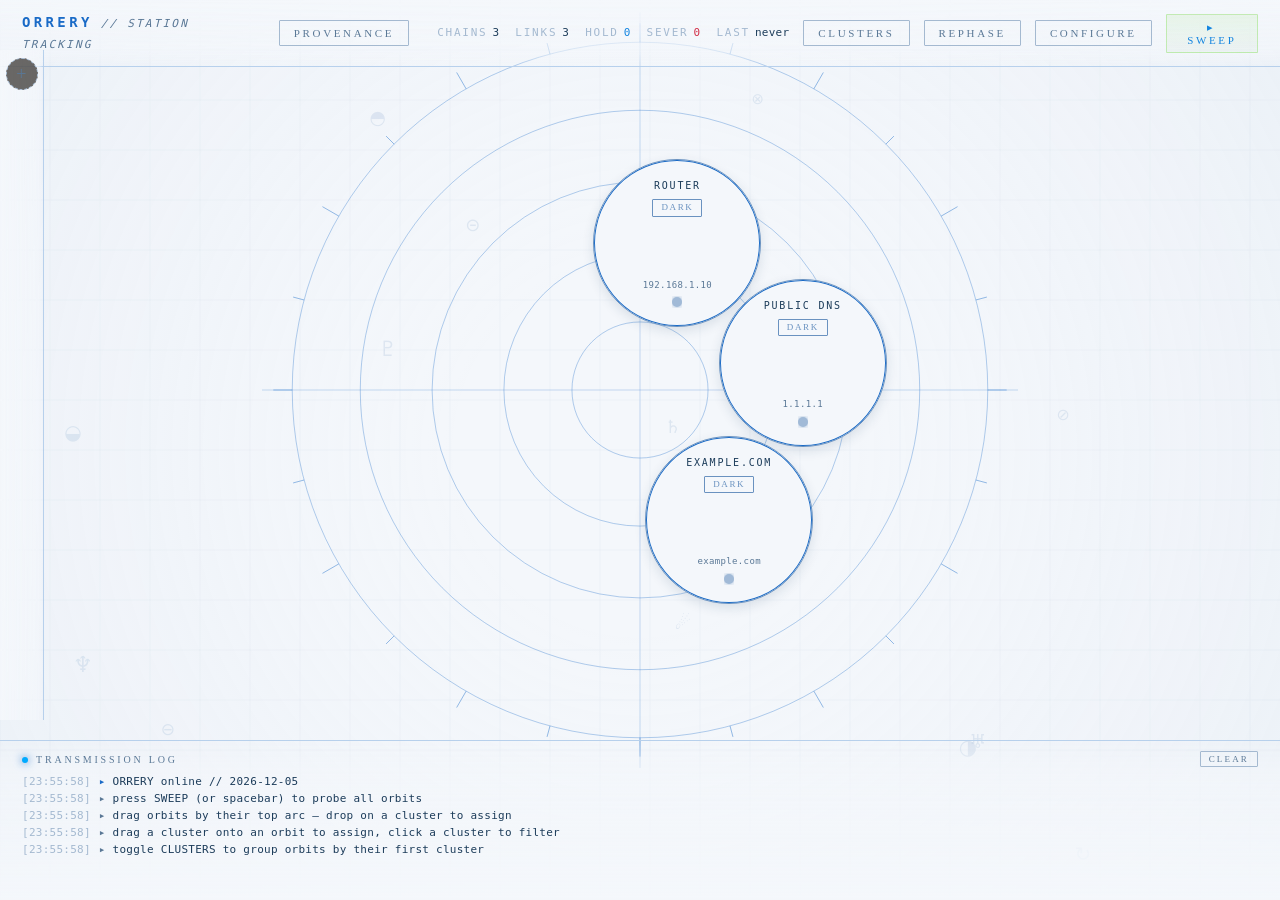
==== commit ae1d7f10: "Drop dead font-stretch declarations from the LCARS theme Seven rules carried font-stretch: 85%. Anto" ====
--- a/index.html
+++ b/index.html
@@ -1238,7 +1238,6 @@
     background: #000;
     color: var(--ink);
     font-family: var(--serif);
-    font-stretch: 85%;
     letter-spacing: 0.04em;
   }
   body[data-theme="lcars"]::before { display: none; }
@@ -1253,14 +1252,12 @@
     color: var(--gold);
     text-shadow: none;
     font-family: var(--serif);
-    font-stretch: 85%;
     font-weight: 700;
     letter-spacing: 0.34em;
   }
   body[data-theme="lcars"] .topbar .brand .sub {
     color: var(--ink-dim);
     font-style: normal;
-    font-stretch: 85%;
   }
   body[data-theme="lcars"] .topbar .meta .k { color: var(--ink-dim); }
   body[data-theme="lcars"] .topbar .meta .v { color: var(--gold-bright); }
@@ -1273,7 +1270,6 @@
     border: none;
     border-radius: 16px;
     font-family: var(--serif);
-    font-stretch: 85%;
     font-weight: 700;
     letter-spacing: 0.12em;
     padding: 6px 18px;
@@ -1347,7 +1343,6 @@
   body[data-theme="lcars"] .card-name {
     color: #000;
     font-weight: 700;
-    font-stretch: 85%;
     text-align: right;
     letter-spacing: 0.1em;
   }
@@ -1356,7 +1351,6 @@
     border: none;
     border-radius: 8px;
     padding: 1px 8px;
-    font-stretch: 85%;
   }
   body[data-theme="lcars"] .card.state-ok    .card-header { background: var(--verdant); }
   body[data-theme="lcars"] .card.state-warn  .card-header { background: var(--amber); }
@@ -1439,7 +1433,6 @@
     color: var(--gold);
     text-shadow: none;
     font-weight: 700;
-    font-stretch: 85%;
     letter-spacing: 0.4em;
   }
   body[data-theme="lcars"] .tip {
@@ -1852,6 +1845,9 @@
   // src/js/probes.js
   var DOH_URL = "https://cloudflare-dns.com/dns-query";
   var SLOW_THRESHOLD_MS = 1500;
+  function slowThreshold(timeoutMs) {
+    return Math.max(SLOW_THRESHOLD_MS, Math.round((timeoutMs || 5e3) * 0.3));
+  }
   async function runLink(link, timeoutMs) {
     switch (link.probe) {
       case "doh":
@@ -1918,7 +1914,7 @@
       const latency = performance.now() - t0;
       clearTimeout(timer);
       if (!useCors || r.type === "opaque") {
-        const slow = latency > SLOW_THRESHOLD_MS;
+        const slow = latency > slowThreshold(timeoutMs);
         return {
           state: slow ? "warn" : "ok",
           latency,
@@ -1985,7 +1981,7 @@
       ws.onopen = () => finish("ok", "port speaks WebSocket");
       ws.onerror = () => {
         const latency = performance.now() - t0;
-        if (latency < SLOW_THRESHOLD_MS) finish("ok", "port responsive (TCP, non-WS)");
+        if (latency < slowThreshold(timeoutMs)) finish("ok", "port responsive (TCP, non-WS)");
         else finish("bad", "no response");
       };
       setTimeout(() => finish("bad", "timeout"), timeoutMs);
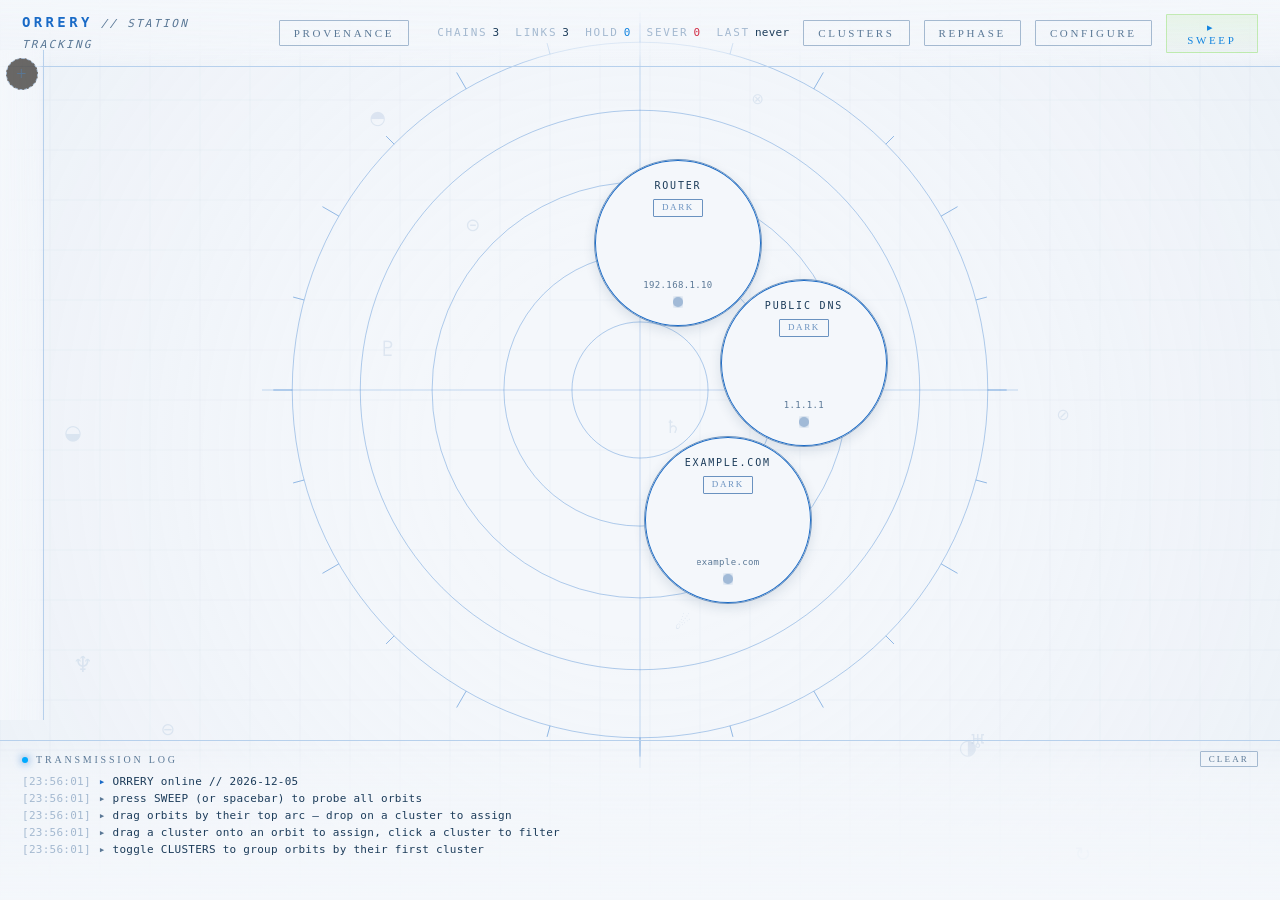
==== commit 9998efab: "Drop dead font-stretch declarations from the LCARS theme Seven rules carried font-stretch: 85%. Anto" ====
--- a/index.html
+++ b/index.html
@@ -1845,9 +1845,6 @@
   // src/js/probes.js
   var DOH_URL = "https://cloudflare-dns.com/dns-query";
   var SLOW_THRESHOLD_MS = 1500;
-  function slowThreshold(timeoutMs) {
-    return Math.max(SLOW_THRESHOLD_MS, Math.round((timeoutMs || 5e3) * 0.3));
-  }
   async function runLink(link, timeoutMs) {
     switch (link.probe) {
       case "doh":
@@ -1914,7 +1911,7 @@
       const latency = performance.now() - t0;
       clearTimeout(timer);
       if (!useCors || r.type === "opaque") {
-        const slow = latency > slowThreshold(timeoutMs);
+        const slow = latency > SLOW_THRESHOLD_MS;
         return {
           state: slow ? "warn" : "ok",
           latency,
@@ -1981,7 +1978,7 @@
       ws.onopen = () => finish("ok", "port speaks WebSocket");
       ws.onerror = () => {
         const latency = performance.now() - t0;
-        if (latency < slowThreshold(timeoutMs)) finish("ok", "port responsive (TCP, non-WS)");
+        if (latency < SLOW_THRESHOLD_MS) finish("ok", "port responsive (TCP, non-WS)");
         else finish("bad", "no response");
       };
       setTimeout(() => finish("bad", "timeout"), timeoutMs);
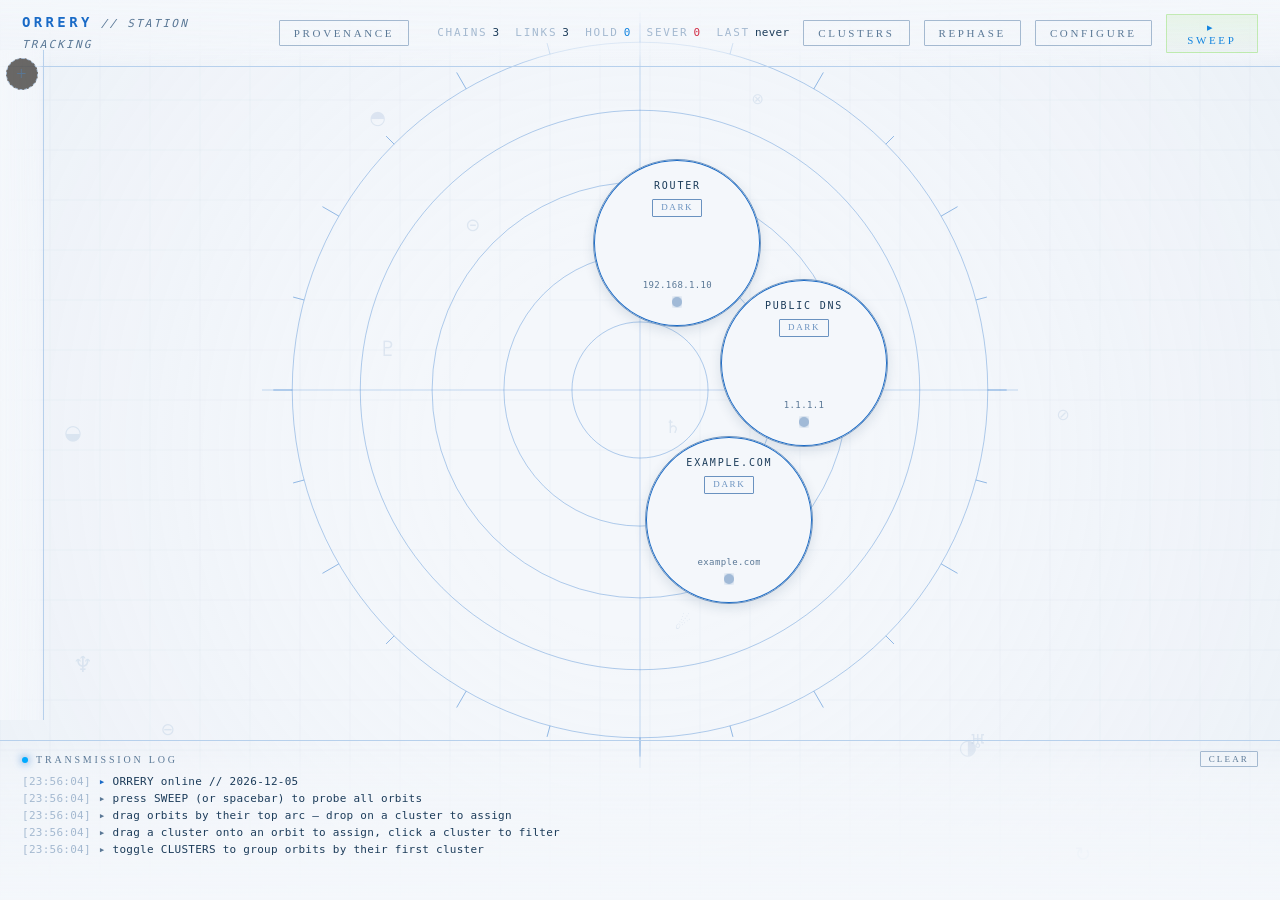
==== commit 037f0ddc: "Route runner.js log strings through the theme runner.js hardcoded four strings that every theme alre" ====
--- a/index.html
+++ b/index.html
@@ -1845,6 +1845,9 @@
   // src/js/probes.js
   var DOH_URL = "https://cloudflare-dns.com/dns-query";
   var SLOW_THRESHOLD_MS = 1500;
+  function slowThreshold(timeoutMs) {
+    return Math.max(SLOW_THRESHOLD_MS, Math.round((timeoutMs || 5e3) * 0.3));
+  }
   async function runLink(link, timeoutMs) {
     switch (link.probe) {
       case "doh":
@@ -1911,7 +1914,7 @@
       const latency = performance.now() - t0;
       clearTimeout(timer);
       if (!useCors || r.type === "opaque") {
-        const slow = latency > SLOW_THRESHOLD_MS;
+        const slow = latency > slowThreshold(timeoutMs);
         return {
           state: slow ? "warn" : "ok",
           latency,
@@ -1978,7 +1981,7 @@
       ws.onopen = () => finish("ok", "port speaks WebSocket");
       ws.onerror = () => {
         const latency = performance.now() - t0;
-        if (latency < SLOW_THRESHOLD_MS) finish("ok", "port responsive (TCP, non-WS)");
+        if (latency < slowThreshold(timeoutMs)) finish("ok", "port responsive (TCP, non-WS)");
         else finish("bad", "no response");
       };
       setTimeout(() => finish("bad", "timeout"), timeoutMs);
@@ -1987,17 +1990,24 @@
 
   // src/js/runner.js
   var IDENTITY = (s) => s;
+  var DEFAULT_T = (path, ...a) => ({
+    "log.probing": () => "divining\u2026",
+    "log.scanStart": (n) => "the rite begins // " + n + " chains",
+    "log.scanEnd": (n) => "the rite concludes // " + n + " chains scryed",
+    "empty.noChainsForScry": () => "no chains with links \u2014 inscribe some"
+  }[path] ?? (() => path))(...a);
   async function runChain(chain, statusMap2, opts = {}) {
     const {
       timeoutMs = 5e3,
       onTick = noop,
       log: log2 = noop,
       runLink: runLink2 = runLink,
-      stateLabel: stateLabel2 = IDENTITY
+      stateLabel: stateLabel2 = IDENTITY,
+      t: t2 = DEFAULT_T
     } = opts;
     const now = () => Date.now();
     for (const link of chain.links) {
-      statusMap2.set(link.id, { state: "check", latency: null, detail: "divining\u2026", ts: now() });
+      statusMap2.set(link.id, { state: "check", latency: null, detail: t2("log.probing"), ts: now() });
       onTick(link.id);
     }
     let broke = false;
@@ -2023,11 +2033,12 @@
       onTick = noop,
       log: log2 = noop,
       runLink: runLink2 = runLink,
-      stateLabel: stateLabel2 = IDENTITY
+      stateLabel: stateLabel2 = IDENTITY,
+      t: t2 = DEFAULT_T
     } = opts;
     const now = () => Date.now();
-    log2(chain.name + " \xB7 " + link.name + " \u2014 divining\u2026", "dim");
-    statusMap2.set(link.id, { state: "check", latency: null, detail: "divining\u2026", ts: now() });
+    log2(chain.name + " \xB7 " + link.name + " \u2014 " + t2("log.probing"), "dim");
+    statusMap2.set(link.id, { state: "check", latency: null, detail: t2("log.probing"), ts: now() });
     onTick(link.id);
     const r = await runLink2(link, timeoutMs);
     statusMap2.set(link.id, { ...r, ts: now() });
@@ -2037,17 +2048,17 @@
     return r;
   }
   async function scanAll(chains, statusMap2, opts = {}) {
-    const { parallel = 6, onChainTick = noop, log: log2 = noop } = opts;
+    const { parallel = 6, onChainTick = noop, log: log2 = noop, t: t2 = DEFAULT_T } = opts;
     const eligible = chains.filter((c) => c.links.length > 0);
     if (!eligible.length) {
-      log2("no chains with links \u2014 inscribe some", "warn");
+      log2(t2("empty.noChainsForScry"), "warn");
       return { done: 0, scanned: 0 };
     }
-    log2("the rite begins // " + eligible.length + " chains", "info");
+    log2(t2("log.scanStart", eligible.length), "info");
     const now = Date.now();
     for (const c of eligible) {
       for (const l of c.links) {
-        statusMap2.set(l.id, { state: "check", latency: null, detail: "divining\u2026", ts: now });
+        statusMap2.set(l.id, { state: "check", latency: null, detail: t2("log.probing"), ts: now });
       }
       onChainTick(c);
     }
@@ -2062,7 +2073,7 @@
         onChainTick(c);
       }
     }));
-    log2("the rite concludes // " + done + " chains scryed", "info");
+    log2(t2("log.scanEnd", done), "info");
     return { done, scanned: eligible.length };
   }
   function noop() {
@@ -3751,6 +3762,7 @@
         backupNote: "Register hosts and the probes that monitor them."
       },
       log: {
+        probing: "scanning\u2026",
         scanInFlight: "scan already running",
         scanStart: (n) => "scan initiated // " + n + " nodes",
         scanEnd: (n) => "scan complete // " + n + " nodes",
@@ -4057,6 +4069,9 @@
     modalTitles: {
       bindSigils: (name) => "Bind sigils \u2014 " + name
     },
+    log: {
+      probing: "divining\u2026"
+    },
     confirmMsg: {
       banishChain: (name) => "Banish chain '" + name + "'? This cannot be undone.",
       banishSigil: (name, n) => "Banish sigil '" + name + "'? It will be removed from " + n + " chain(s).",
@@ -4176,6 +4191,7 @@
       parallel: config.parallel,
       log,
       stateLabel,
+      t,
       onChainTick: (c) => {
         updateChainVisual(c.id);
         updateMeta();
@@ -4192,6 +4208,7 @@
       timeoutMs: config.timeoutMs,
       log,
       stateLabel,
+      t,
       onTick: (linkId) => {
         updateChainVisual(chain.id);
         renderSidepanel(linkId);
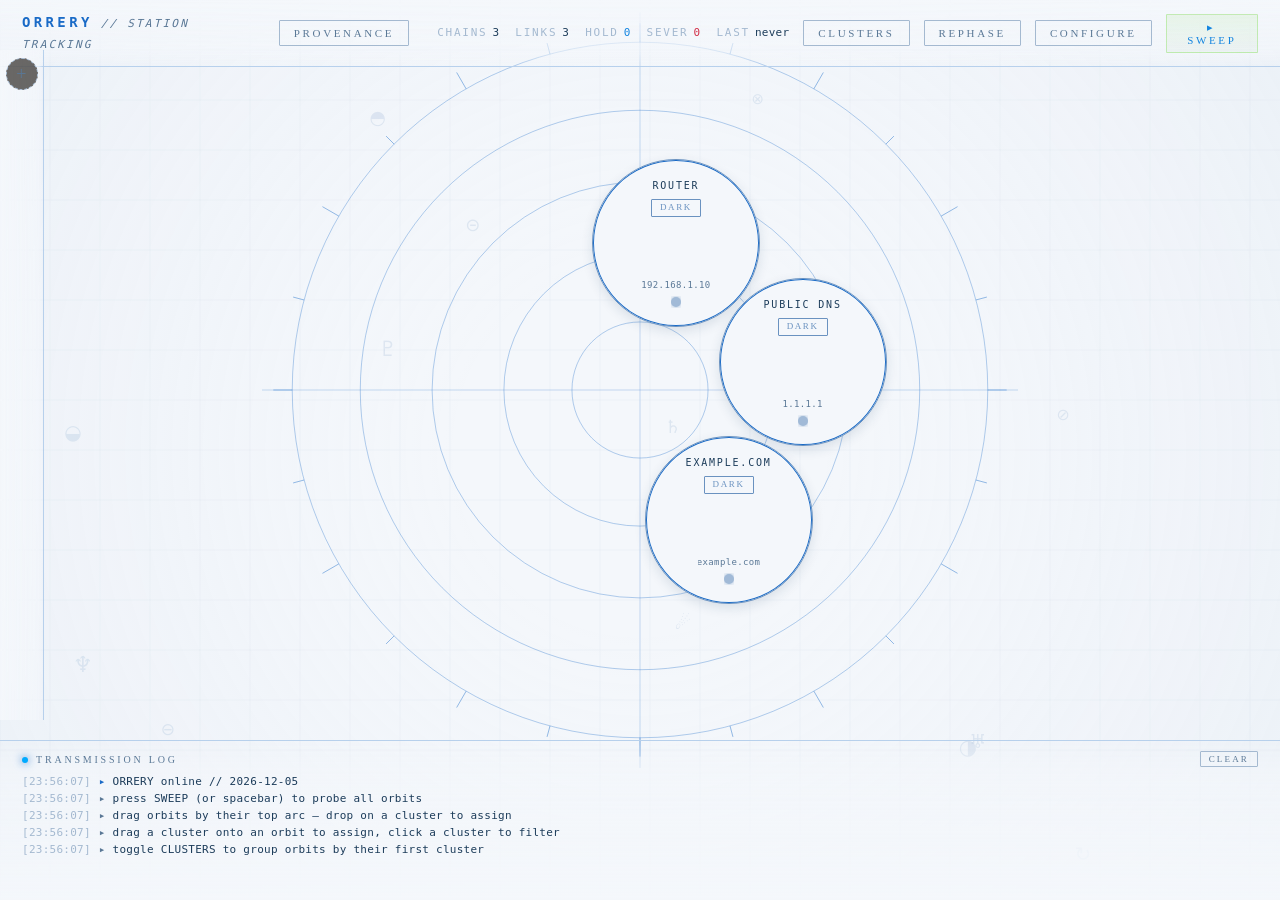
==== commit 8a971026: "Add a Picard-era LCARS theme The theme in themes/lcars.js is one revision of LCARS; this adds the 23" ====
--- a/index.html
+++ b/index.html
@@ -1446,6 +1446,222 @@
   body[data-theme="lcars"] .trust-body code { background: rgba(255, 153, 51, 0.12); }
   body[data-theme="lcars"] .trust-body h3,
   body[data-theme="lcars"] .trust-body a { color: var(--gold); }
+
+  /* ---------- LCARS (Picard) theme overrides ---------- */
+  /* The 2399/Titan-A revision. Where the TNG block above fills blocks with
+     color and sets black text on them, this one inverts: dark panels, hairline
+     outlines, bright text, near-square corners (the source draws at rx:1), and
+     a faint backlit bloom standing in for the source's --glare + blur(8px).
+     Slate is chrome at rest; coral marks what is active. */
+  body[data-theme="titan"] {
+    background: var(--bg-0);
+    color: var(--ink);
+    font-family: var(--serif);
+    letter-spacing: 0.01em;
+  }
+  body[data-theme="titan"]::before { display: none; }
+
+  /* Top bar: a hairline coral rule, not a slab. */
+  body[data-theme="titan"] .topbar {
+    background: linear-gradient(180deg, #0a0c12 0%, var(--bg-0) 100%);
+    border-bottom: 1px solid var(--gold);
+  }
+  body[data-theme="titan"] .topbar .brand {
+    color: var(--gold);
+    font-family: var(--serif);
+    font-weight: 500;
+    letter-spacing: 0.16em;
+    text-shadow: 0 0 10px rgba(255, 103, 83, 0.45);
+  }
+  body[data-theme="titan"] .topbar .brand .sub {
+    color: var(--ink-dim);
+    font-style: normal;
+    letter-spacing: 0.06em;
+  }
+  body[data-theme="titan"] .topbar .meta .k { color: var(--ink-dim); }
+  body[data-theme="titan"] .topbar .meta .v { color: var(--vellum); }
+
+  /* Buttons: outlined, not filled. Hover fills — the source's convention for
+     an engaged control. Radius stays at the source's near-square 2px. */
+  body[data-theme="titan"] .btn {
+    background: transparent;
+    color: var(--gold);
+    border: 1px solid var(--gold-dim);
+    border-radius: 2px;
+    font-family: var(--serif);
+    font-weight: 500;
+    letter-spacing: 0.1em;
+    padding: 6px 16px;
+    min-height: 28px;
+    text-transform: uppercase;
+    transition: background 0.14s, color 0.14s, border-color 0.14s;
+  }
+  body[data-theme="titan"] .btn:hover {
+    background: var(--gold);
+    color: #05070b;
+    border-color: var(--gold);
+    box-shadow: none;
+  }
+  body[data-theme="titan"] .btn.primary { color: var(--verdant); border-color: var(--brown); }
+  body[data-theme="titan"] .btn.primary:hover { background: var(--verdant); color: #05070b; border-color: var(--verdant); box-shadow: none; }
+  body[data-theme="titan"] .btn.danger { color: var(--sienna); border-color: rgba(248, 75, 75, 0.4); }
+  body[data-theme="titan"] .btn.danger:hover { background: var(--sienna); color: #05070b; border-color: var(--sienna); box-shadow: none; }
+  body[data-theme="titan"] .btn.ghost { color: var(--ink); border-color: var(--ink-faint); }
+  body[data-theme="titan"] .btn.ghost:hover { background: var(--ink); color: #05070b; border-color: var(--ink); box-shadow: none; }
+  body[data-theme="titan"] .btn.active { background: var(--gold); color: #05070b; border-color: var(--gold); box-shadow: none; }
+  /* The source keeps inactive controls present at 30% rather than hiding
+     them (--dimLevel: .3). */
+  body[data-theme="titan"] .btn:disabled { opacity: 0.3; }
+
+  /* Left rail. */
+  body[data-theme="titan"] .shelf {
+    background: var(--bg-0);
+    border-right: 1px solid var(--gold-dim);
+  }
+  body[data-theme="titan"] .sigil {
+    background: var(--bg-2);
+    border: 1px solid var(--gold-dim);
+  }
+  body[data-theme="titan"] .sigil:hover { box-shadow: none; transform: scale(1.08); border-color: var(--gold); }
+  body[data-theme="titan"] .sigil.active { box-shadow: 0 0 0 1px currentColor inset; border-color: currentColor; }
+  body[data-theme="titan"] .sigil.drop-target { box-shadow: none; border-color: var(--gold); }
+  body[data-theme="titan"] .sigil-ghost { box-shadow: none; }
+  body[data-theme="titan"] .sigil.add { border-style: dashed; border-color: var(--ink-faint); }
+
+  /* Cards: dark instrument panels. State rides a hairline border plus a solid
+     edge-tab at the header's left — the Picard-era bar, which is a marker on
+     the edge rather than a fill across the whole header. */
+  body[data-theme="titan"] .card {
+    background: var(--bg-2);
+    border: 1px solid var(--gold-dim);
+    border-radius: 2px;
+    box-shadow: none;
+  }
+  body[data-theme="titan"] .card::before,
+  body[data-theme="titan"] .card::after { display: none; }
+  body[data-theme="titan"] .card:hover { box-shadow: none; filter: brightness(1.18); }
+  body[data-theme="titan"] .card.dragging { box-shadow: none; filter: brightness(1.25); z-index: 30 !important; }
+  body[data-theme="titan"] .card.drop-target { box-shadow: 0 0 0 1px var(--gold); }
+
+  body[data-theme="titan"] .card-header {
+    background: rgba(47, 55, 73, 0.35);
+    border-bottom: 1px solid var(--ink-faint);
+    border-radius: 1px 1px 0 0;
+    padding: 4px 10px 5px;
+    gap: 8px;
+  }
+  /* Edge tab: a solid state-colored block on the bar's left. */
+  body[data-theme="titan"] .card-header::before {
+    content: "";
+    flex: 0 0 auto;
+    width: 4px;
+    align-self: stretch;
+    background: var(--gold-dim);
+    border-radius: 1px;
+  }
+  body[data-theme="titan"] .card-name {
+    color: var(--vellum);
+    font-weight: 500;
+    letter-spacing: 0.04em;
+  }
+  body[data-theme="titan"] .card-pill {
+    background: transparent;
+    border: 1px solid currentColor;
+    border-radius: 2px;
+    padding: 0 6px;
+  }
+  body[data-theme="titan"] .card.state-ok    .card-header::before { background: var(--verdant); }
+  body[data-theme="titan"] .card.state-warn  .card-header::before { background: var(--amber); }
+  body[data-theme="titan"] .card.state-bad   .card-header::before { background: var(--sienna); }
+  body[data-theme="titan"] .card.state-check .card-header::before { background: var(--gold-bright); }
+  body[data-theme="titan"] .card.state-unk   .card-header::before { background: var(--vellum-dim); }
+  body[data-theme="titan"] .card.state-ok    { border-color: rgba(103, 202, 240, 0.55); }
+  body[data-theme="titan"] .card.state-warn  { border-color: rgba(255, 151, 123, 0.55); }
+  body[data-theme="titan"] .card.state-bad   { border-color: rgba(248, 75, 75, 0.65); }
+  body[data-theme="titan"] .card.state-check { border-color: rgba(223, 225, 232, 0.5); animation: none; }
+  body[data-theme="titan"] .card.state-unk   { border-color: var(--gold-dim); }
+  body[data-theme="titan"] .card-addr { color: var(--ink-dim); }
+  body[data-theme="titan"] .card-detail { color: var(--sienna); border-top-color: var(--ink-faint); }
+  body[data-theme="titan"] .card-detail .name { color: var(--vellum); }
+
+  /* Status pips: square hairline markers. Fault blinks; holding sits at the
+     source's 30% dim rather than disappearing. */
+  body[data-theme="titan"] .link-dot {
+    border-radius: 1px;
+    box-shadow: none !important;
+  }
+  body[data-theme="titan"] .link-dot.bad { animation: titan-blink 1s ease-in-out infinite; }
+  body[data-theme="titan"] .link-dot.skipped { border-color: var(--slate); opacity: 0.3; }
+  @keyframes titan-blink {
+    0%, 100% { opacity: 1; }
+    50%      { opacity: 0.3; }
+  }
+
+  /* Console, side panel, modal, tooltip. */
+  body[data-theme="titan"] .console {
+    background: var(--bg-1);
+    border-top: 1px solid var(--gold-dim);
+  }
+  body[data-theme="titan"] .console .header { color: var(--gold); letter-spacing: 0.1em; }
+  body[data-theme="titan"] .console .candle { background: var(--gold); box-shadow: none; border-radius: 1px; animation: titan-blink 1.6s ease-in-out infinite; }
+  body[data-theme="titan"] .console .tag-info { color: var(--moss); }
+
+  body[data-theme="titan"] .sidepanel {
+    background: var(--bg-1);
+    border-left: 1px solid var(--gold-dim);
+  }
+  body[data-theme="titan"] .sidepanel h3 { color: var(--gold); }
+  body[data-theme="titan"] .sidepanel .row .v { color: var(--vellum); }
+
+  body[data-theme="titan"] .modal {
+    background: var(--bg-1);
+    border: 1px solid var(--gold-dim);
+    border-radius: 2px;
+    box-shadow: none;
+  }
+  body[data-theme="titan"] .modal::before,
+  body[data-theme="titan"] .modal::after { display: none; }
+  body[data-theme="titan"] .modal .head { border-bottom: 1px solid var(--ink-faint); }
+  body[data-theme="titan"] .modal .head h2 { color: var(--gold); letter-spacing: 0.06em; }
+  body[data-theme="titan"] .modal .foot { border-top: 1px solid var(--ink-faint); }
+  body[data-theme="titan"] .modal input,
+  body[data-theme="titan"] .modal select,
+  body[data-theme="titan"] .modal textarea {
+    background: var(--bg-2);
+    color: var(--vellum);
+    border: 1px solid var(--ink-faint);
+    border-radius: 2px;
+  }
+  body[data-theme="titan"] .modal input:focus,
+  body[data-theme="titan"] .modal select:focus,
+  body[data-theme="titan"] .modal textarea:focus {
+    border-color: var(--gold);
+    box-shadow: none;
+  }
+
+  body[data-theme="titan"] .group {
+    background: rgba(42, 113, 147, 0.05);
+    border-radius: 2px;
+    box-shadow: none;
+  }
+  body[data-theme="titan"] .group .label { text-shadow: none; letter-spacing: 0.1em; }
+  body[data-theme="titan"] .empty-hint h1 {
+    color: var(--gold);
+    font-weight: 500;
+    letter-spacing: 0.2em;
+    text-shadow: 0 0 14px rgba(255, 103, 83, 0.35);
+  }
+  body[data-theme="titan"] .tip {
+    background: var(--bg-1);
+    border: 1px solid var(--gold-dim);
+    border-radius: 2px;
+    box-shadow: none;
+  }
+  body[data-theme="titan"] .tip .ttl { color: var(--gold); }
+  body[data-theme="titan"] .classifier-chip { border-radius: 2px; box-shadow: none; }
+  body[data-theme="titan"] .trust-body code { background: rgba(42, 113, 147, 0.18); }
+  body[data-theme="titan"] .trust-body h3,
+  body[data-theme="titan"] .trust-body a { color: var(--gold); }
 
 </style>
 </head>
@@ -4010,12 +4226,381 @@
     }
   };
 
+  // src/js/themes/titan.js
+  var titan = {
+    id: "titan",
+    name: "LCARS (Picard)",
+    // 2399 Starfleet engineering nomenclature. Deliberately distinct from the
+    // TNG theme's vocabulary so the two themes do not read as the same skin.
+    labels: {
+      state: {
+        ok: "NOMINAL",
+        warn: "DEGRADED",
+        bad: "FAULT",
+        check: "TRACING",
+        skipped: "HOLDING",
+        unk: "NO SIGNAL"
+      },
+      brand: {
+        name: "LCARS",
+        sub: "// eps systems display",
+        pageTitle: "LCARS // eps systems display"
+      },
+      actions: {
+        scryAll: "\u25C6 TRACE ALL",
+        scryAllRunning: "\u25C6 TRACING\u2026",
+        inscribe: "SYSTEMS",
+        group: "SECTIONS",
+        reArrange: "ALIGN",
+        edit: "MODIFY",
+        banish: "DECOUPLE",
+        saveApply: "COMMIT",
+        save: "COMMIT",
+        cancel: "DISCARD",
+        close: "CLOSE",
+        bind: "ASSIGN",
+        addChain: "+ ADD SUBSYSTEM",
+        addLink: "+ ADD TRACE",
+        addSigil: "+ ADD SECTION",
+        rescry: "\u25C6 RETRACE",
+        reset: "RESTORE DEFAULTS",
+        purge: "CLEAR",
+        exportLabel: "EXPORT",
+        importLabel: "IMPORT",
+        apply: "COMMIT",
+        trust: "ACCESS"
+      },
+      nouns: {
+        chain: "subsystem",
+        chains: "subsystems",
+        link: "trace",
+        links: "traces",
+        sigil: "Section",
+        sigils: "Sections",
+        log: "SYSTEMS LOG",
+        addressLabel: "Address",
+        chainNameLabel: "Subsystem",
+        haltLabel: "Halt on Fault",
+        siteSettings: "Display Settings"
+      },
+      modalTitles: {
+        inscribe: "Systems Configuration",
+        inscribeChain: "Configure Subsystem",
+        transcribeOut: "Export Configuration",
+        transcribeIn: "Import Configuration",
+        transcribe: "Transfer",
+        sigilNew: "New Section",
+        sigilEdit: "Edit Section",
+        sigilDefault: "Section",
+        trust: "Access Authorization",
+        bindSigils: (name) => "ASSIGN SECTIONS // " + name
+      },
+      // Counters mirror the state labels exactly — a row reading NOMINAL is
+      // counted under NOMINAL.
+      meta: {
+        chains: "SUBSYSTEMS",
+        links: "TRACES",
+        up: "NOMINAL",
+        down: "FAULT",
+        last: "LAST TRACE"
+      },
+      fields: {
+        timeout: "Trace Timeout (ms)",
+        parallel: "Parallel Traces",
+        theme: "Display",
+        name: "Designation",
+        addressPlaceholder: "192.168.1.10 or example.com",
+        linkNamePlaceholder: "trace designation",
+        sigilNamePlaceholder: "engineering"
+      },
+      titles: {
+        addSigil: "Register a new section",
+        removeLink: "Remove trace"
+      },
+      confirmMsg: {
+        banishChain: (name) => "Decouple subsystem '" + name + "'? This cannot be undone.",
+        banishSigil: (name, n) => "Delete section '" + name + "'? It will be removed from " + n + " subsystem(s).",
+        reset: "Restore default configuration? Subsystem positions and sections are cleared."
+      },
+      empty: {
+        noSigils: "No sections registered. Create one from the rail, then return.",
+        noChainsHead: "no subsystems registered.",
+        pressHint: "press SYSTEMS to begin.",
+        noChainsForScry: "no subsystems with traces \u2014 configure some",
+        noLinksOnCard: "no traces",
+        noLinksInPanel: "No traces configured. Use SYSTEMS to add some."
+      },
+      explainers: {
+        chainDescription: "A subsystem is an ordered trace \u2014 DNS \u2192 ALB \u2192 Caddy \u2192 origin. When a trace faults, everything downstream holds, and the row reports which trace failed.",
+        backupNote: "Register hosts and the traces that monitor them."
+      },
+      log: {
+        probing: "tracing\u2026",
+        scanInFlight: "trace already running",
+        scanStart: (n) => "trace initiated // " + n + " subsystems",
+        scanEnd: (n) => "trace complete // " + n + " subsystems",
+        inscribed: (chains, links) => "config committed // " + chains + " subsystems, " + links + " traces",
+        chainInscribed: (name) => "subsystem configured // " + name,
+        chainBanished: (name) => "subsystem decoupled // " + name,
+        chainBound: (chain, sigil) => chain + " assigned to " + sigil,
+        sigilBound: (name) => "section created // " + name,
+        sigilUpdated: (name) => "section updated // " + name,
+        sigilBanished: (name) => "section deleted // " + name,
+        groupingOn: "grouping by section",
+        groupingOff: "free placement",
+        reflowed: "sections realigned",
+        arranged: "subsystems aligned to grid",
+        filterCleared: "filter cleared",
+        filterActive: (name) => "filter active // " + name,
+        transcribed: "config received // review and commit",
+        awakens: (date) => "LCARS online // " + date,
+        scryHint: "press TRACE ALL (or spacebar) to trace all subsystems",
+        dragHint: "drag subsystems by their header bar \u2014 drop on a section to assign",
+        sigilHint: "drag a section onto a subsystem to assign, click a section to filter",
+        groupHint: "toggle SECTIONS to group subsystems by their first section"
+      }
+    },
+    statusColorVar(state) {
+      switch (state) {
+        case "ok":
+          return "var(--verdant)";
+        case "warn":
+          return "var(--amber)";
+        case "bad":
+          return "var(--sienna)";
+        case "check":
+          return "var(--gold-bright)";
+        case "skipped":
+          return "var(--slate)";
+        default:
+          return "var(--vellum-dim)";
+      }
+    },
+    // Thin geometric markers. The Picard-era display leans on outlined shapes,
+    // diamonds and hairline rules where TNG used solid discs and blocks.
+    glyphs: [
+      "\u25C6",
+      "\u25C7",
+      "\u25C8",
+      "\u25A3",
+      "\u25A2",
+      "\u25A4",
+      "\u25A5",
+      "\u25A6",
+      "\u25A7",
+      "\u25A8",
+      "\u25A9",
+      "\u25E7",
+      "\u25E8",
+      "\u25E9",
+      "\u25EA",
+      "\u2B12",
+      "\u2B13",
+      "\u2B14",
+      "\u2B15",
+      "\u27E1",
+      "\u27D0",
+      "\u2317",
+      "\u22B9",
+      "\u22C4",
+      "\u2338",
+      "\u2339",
+      "\u233A",
+      "\u233B",
+      "\u233C",
+      "\u238A",
+      "\u2389",
+      "\u23E2",
+      "\u23E5",
+      "\u21F1",
+      "\u21F2",
+      "\u21F4",
+      "\u229A",
+      "\u229B",
+      "\u2263",
+      "\u22EE",
+      "\u22EF"
+    ],
+    // Mapped from the Titan display's own ramps. State escalates cool -> warm
+    // -> alert: cyanLighter (nominal), orangeLight (degraded), red-alert bright
+    // (fault). Every one clears 4.5:1 against the panel ground, measured:
+    // #67CAF0 10.5, #FF977B 9.3, #F84B4B 5.7, #DFE1E8 15.0, #9EA5BA 8.0.
+    //
+    // Structural chrome follows the source's logic rather than TNG's: slate at
+    // rest (--gold-dim), coral when active (--gold). That inversion is why this
+    // reads as Picard and not as a blue TNG.
+    palette: {
+      "--bg-0": "#05070b",
+      "--bg-1": "#05070b",
+      "--bg-2": "#0a0c12",
+      "--vellum": "#dfe1e8",
+      // grayLightest — brightest readout
+      "--vellum-dim": "#6d748c",
+      // grayLight (no signal)
+      "--ink": "#9ea5ba",
+      // grayLighter — body text
+      "--ink-dim": "#6d748c",
+      // grayLight
+      "--ink-faint": "#2f3749",
+      // grayDark
+      "--gold": "#ff6753",
+      // orange — active chrome
+      "--gold-dim": "#2f3749",
+      // grayDark — chrome at rest
+      "--gold-bright": "#dfe1e8",
+      // grayLightest (tracing / highlight)
+      "--amber": "#ff977b",
+      // orangeLight (degraded)
+      "--brown": "#2a7193",
+      // cyan — secondary chrome
+      "--brown-deep": "#1c3c55",
+      // cyanDark
+      "--moss": "#37a6d1",
+      // cyanLight
+      "--verdant": "#67caf0",
+      // cyanLighter (nominal)
+      "--verdant-bright": "#a8e2ff",
+      // cyan ramp extended one stop for hover
+      "--sienna": "#f84b4b",
+      // red alert bright (fault)
+      "--rust": "#e7442a",
+      // orangeDark
+      "--slate": "#9ea5ba",
+      // grayLighter (holding)
+      "--slate-dim": "#2f3749",
+      // grayDark
+      "--panel": "rgba(5, 7, 11, 0.94)",
+      "--panel-edge": "rgba(255, 103, 83, 0.5)",
+      "--serif": "'Antonio', 'Oswald', 'Roboto Condensed', 'Helvetica Neue', 'Arial Narrow', Arial, sans-serif"
+    },
+    /**
+     * Picard-era decoration: a still EPS schematic behind the panels. The canvas
+     * stays clear (no embers, no scanlines); the SVG layer draws the three
+     * motifs the source display is built from — a hairline graticule, stacked
+     * "alert bar" strips, and numeric conduit callouts. All deterministic and
+     * very low opacity, so it backs the cards without competing with them.
+     */
+    createDecoration(canvas, svgRoot) {
+      const ctx = canvas.getContext("2d", { alpha: true });
+      let dpr = Math.max(1, window.devicePixelRatio || 1);
+      function sizeCanvas() {
+        dpr = Math.max(1, window.devicePixelRatio || 1);
+        canvas.width = window.innerWidth * dpr;
+        canvas.height = window.innerHeight * dpr;
+        canvas.style.width = window.innerWidth + "px";
+        canvas.style.height = window.innerHeight + "px";
+        ctx.setTransform(dpr, 0, 0, dpr, 0, 0);
+      }
+      function spawnEmber() {
+      }
+      function maybeSpawnEmber() {
+      }
+      function tickScene() {
+      }
+      function drawCanvas() {
+        ctx.clearRect(0, 0, window.innerWidth, window.innerHeight);
+      }
+      function readout(seed) {
+        const kind = hash32("k" + seed) % 4;
+        const a = hash32("a" + seed) % 90 + 10;
+        const b = hash32("b" + seed) % 9e3 + 1e3;
+        if (kind === 0) return "EPS " + a + "-" + b;
+        if (kind === 1) return "DECK " + (hash32("d" + seed) % 17 + 1);
+        if (kind === 2) return "JCT " + b;
+        return "NCC-80102";
+      }
+      function buildBackground() {
+        while (svgRoot.firstChild) svgRoot.removeChild(svgRoot.firstChild);
+        const w = window.innerWidth, h = window.innerHeight;
+        svgRoot.setAttribute("viewBox", `0 0 ${w} ${h}`);
+        svgRoot.setAttribute("width", w);
+        svgRoot.setAttribute("height", h);
+        const grid = svg("g");
+        const step = 120;
+        let n = 0;
+        for (let x = step; x < w; x += step, n++) {
+          grid.appendChild(svg("line", {
+            x1: x,
+            y1: 0,
+            x2: x,
+            y2: h,
+            stroke: "var(--brown-deep)",
+            "stroke-width": 1,
+            opacity: n % 4 === 0 ? 0.34 : 0.14
+          }));
+        }
+        n = 0;
+        for (let y = step; y < h; y += step, n++) {
+          grid.appendChild(svg("line", {
+            x1: 0,
+            y1: y,
+            x2: w,
+            y2: y,
+            stroke: "var(--brown-deep)",
+            "stroke-width": 1,
+            opacity: n % 4 === 0 ? 0.34 : 0.14
+          }));
+        }
+        svgRoot.appendChild(grid);
+        const bars = svg("g");
+        const cols = Math.max(2, Math.round(w / 460));
+        const rowsOfStacks = Math.max(1, Math.round(h / 420));
+        const stacks = cols * rowsOfStacks;
+        const cellW = w / cols, cellH = h / rowsOfStacks;
+        for (let s = 0; s < stacks; s++) {
+          const sx = hash32("bx" + s + "-" + w);
+          const sy = hash32("by" + s + "-" + h);
+          const x = Math.round(s % cols * cellW + 30 + sx % Math.max(1, cellW / 3));
+          const y = Math.round(Math.floor(s / cols) * cellH + 70 + sy % Math.max(1, cellH / 3));
+          const bw = 90 + sx % 70;
+          const rows = 5 + sy % 6;
+          for (let r = 0; r < rows; r++) {
+            bars.appendChild(svg("rect", {
+              x,
+              y: y + r * 9,
+              width: bw,
+              height: 5,
+              rx: 1,
+              ry: 1,
+              fill: "var(--slate-dim)",
+              stroke: "var(--brown-deep)",
+              "stroke-width": 1,
+              opacity: 0.5 - r * 0.03
+            }));
+          }
+        }
+        svgRoot.appendChild(bars);
+        const layer = svg("g");
+        const count = Math.round(w * h / 15e4);
+        for (let i = 0; i < count; i++) {
+          const seedX = hash32("tx" + i + "-" + w + "-" + h);
+          const seedY = hash32("ty" + i + "-" + w + "-" + h);
+          const x = 30 + seedX % Math.max(1, w - 170);
+          const y = 30 + seedY % Math.max(1, h - 60);
+          const tEl = svg("text", {
+            x,
+            y,
+            class: "bg-readout",
+            "font-size": 10 + seedY % 5,
+            opacity: 0.05 + seedY % 40 / 1400,
+            fill: seedX % 6 === 0 ? "var(--gold)" : "var(--moss)"
+          });
+          tEl.textContent = readout(i + "-" + w);
+          layer.appendChild(tEl);
+        }
+        svgRoot.appendChild(layer);
+      }
+      return { sizeCanvas, spawnEmber, drawCanvas, maybeSpawnEmber, buildBackground, tickScene };
+    }
+  };
+
   // src/js/theme.js
   var THEMES = Object.freeze({
     grimorium,
     cassette,
     orrery,
-    lcars
+    lcars,
+    titan
   });
   var activeTheme = orrery;
   function setActiveTheme(theme) {
